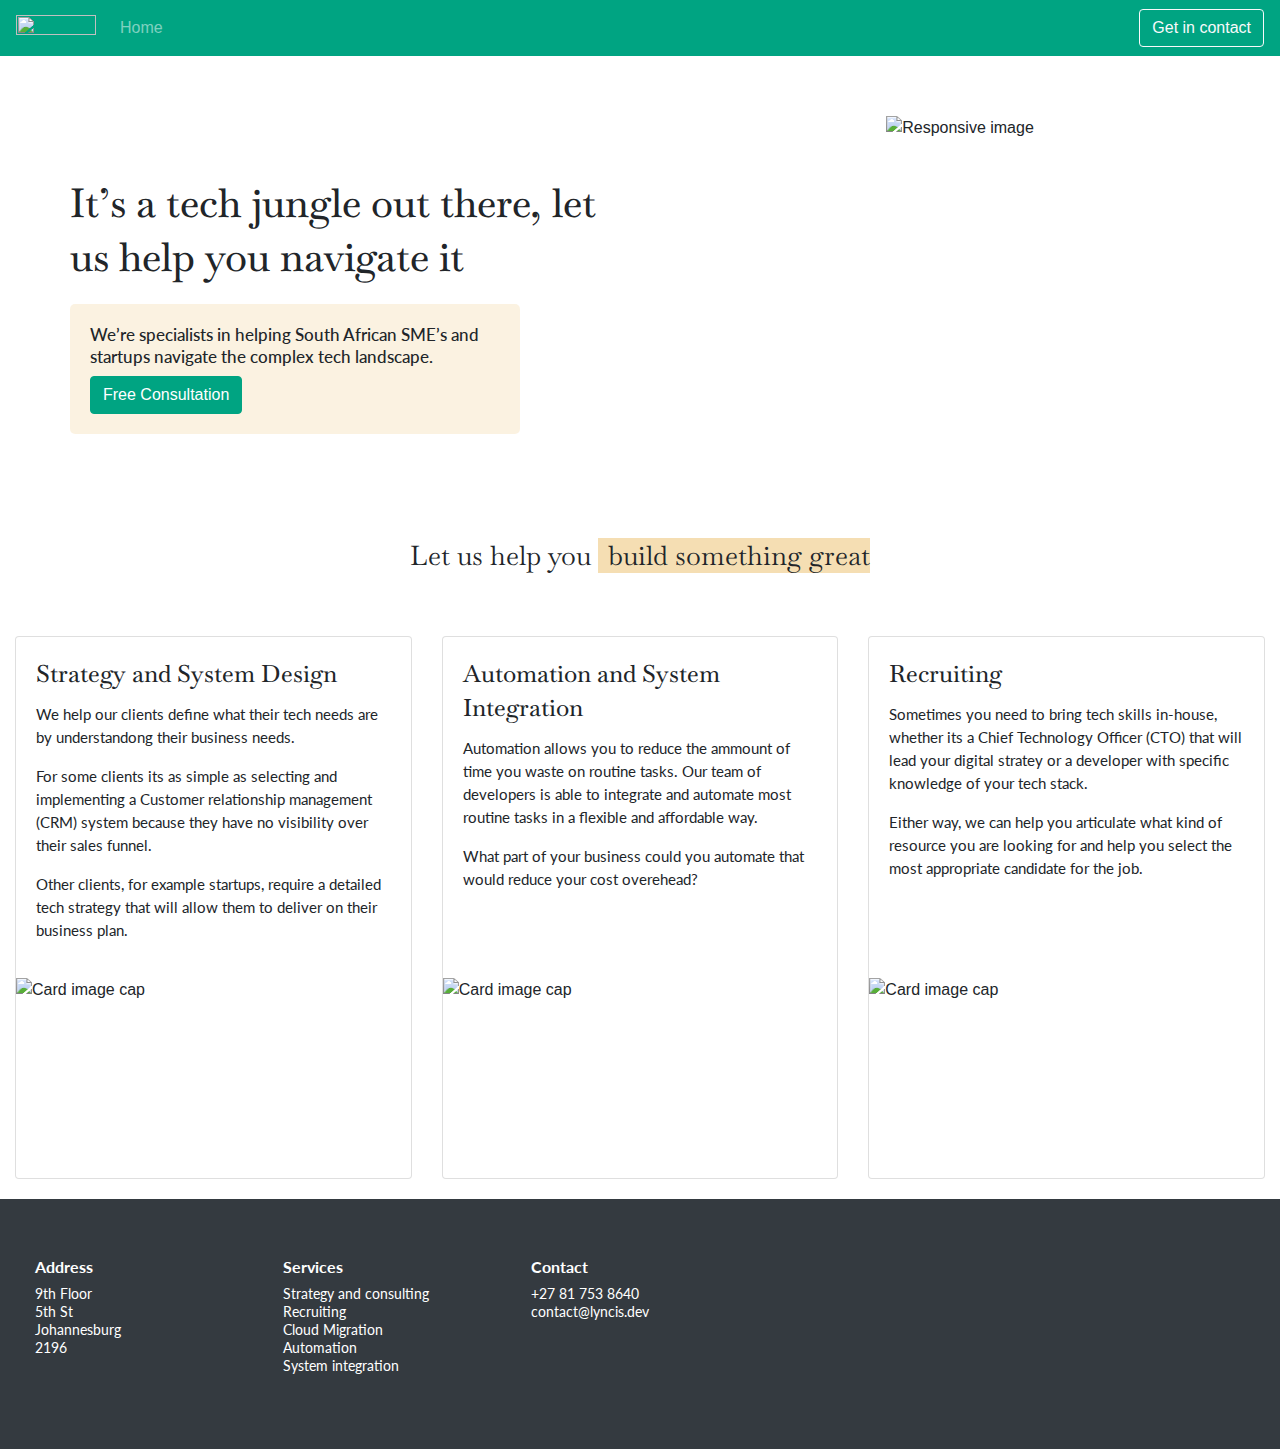
==== index.html @ a650404f "update" ====
<!doctype html><html lang=en><meta charset=utf-8><meta name=viewport content="width=device-width,initial-scale=1,shrink-to-fit=no"><title>Lyncis - Home - Technology advice and digital solutions for small and medium South African companies</title><link rel="shortcut icon" href=assets/favicon.png><link rel=stylesheet href=css/custom.min.css><script>!function(e,t,a,n){e[n]=e[n]||[],e[n].push({"gtm.start":(new Date).getTime(),event:"gtm.js"});var g=t.getElementsByTagName(a)[0],m=t.createElement(a);m.async=!0,m.src="https://www.googletagmanager.com/gtm.js?id=GTM-NHL6VN3",g.parentNode.insertBefore(m,g)}(window,document,"script","dataLayer")</script><link href="https://fonts.googleapis.com/css?family=Baskervville&display=swap" rel=stylesheet><link href="https://fonts.googleapis.com/css?family=Lato:400,700&display=swap" rel=stylesheet><script src=js/typewriter.min.js></script><body><noscript><iframe src="https://www.googletagmanager.com/ns.html?id=GTM-NHL6VN3" height=0 width=0 style=display:none;visibility:hidden></iframe></noscript><nav class="navbar navbar-expand-lg navbar-dark bg-primary"><a class=navbar-brand href=#><img src=assets/logo-white.png width=80 height=100% class="d-inline-block align-top" alt=""> </a><button class=navbar-toggler type=button data-toggle=collapse data-target=#navbarNavAltMarkup aria-controls=navbarNavAltMarkup aria-expanded=false aria-label="Toggle navigation"><span class=navbar-toggler-icon></span></button><div class="collapse navbar-collapse" id=navbarNavAltMarkup><div class=navbar-nav><a class="nav-item nav-link" href=#>Home</a></div></div><div class="form-inline my-2 my-lg-0"><button class="btn btn-outline-light my-2 my-sm-0" data-toggle=modal data-target=#exampleModal>Get in contact</button></div></nav><div class=container-fluid><div class=row><div class=col-md><div class=main><div class=textbox><h1>It’s a tech jungle out there, let us help you navigate it</h1><div id=subtitle><h3>We’re specialists in helping South African SME’s and startups navigate the complex tech landscape.</h3><button type=button class="btn btn-primary" data-toggle=modal data-target=#exampleModal>Free Consultation</button></div></div></div></div><div class=col-md><div class="main-img d-flex justify-content-center"><img src=assets/botanist_v4.png class=img-fluid alt="Responsive image"></div></div></div><div class=row><div class=col style=margin-top:30px;margin-bottom:60px><div class="d-flex align-items-center justify-content-center"><div class=spacer-title><h2>Let us help you <span id=typewriter>build something great</span></h2></div></div></div></div><div class=row><div class=col><div class=card-deck><div class=card><div class=card-body><h5 class=card-title>Strategy and System Design</h5><p class=card-text>We help our clients define what their tech needs are by understandong their business needs.<p>For some clients its as simple as selecting and implementing a Customer relationship management (CRM) system because they have no visibility over their sales funnel.<p>Other clients, for example startups, require a detailed tech strategy that will allow them to deliver on their business plan.</div><img class="img-fluid card-image" src=assets/thumbs/data-analytics-sm.jpg alt="Card image cap"></div><div class=card><div class=card-body><h5 class=card-title>Automation and System Integration</h5><p class=card-text>Automation allows you to reduce the ammount of time you waste on routine tasks. Our team of developers is able to integrate and automate most routine tasks in a flexible and affordable way.<p class=card-text>What part of your business could you automate that would reduce your cost overehead?</div><img class="img-fluid card-image" src=assets/thumbs/coding-sm.jpg alt="Card image cap"></div><div class=card><div class=card-body><h5 class=card-title>Recruiting</h5><p class=card-text>Sometimes you need to bring tech skills in-house, whether its a Chief Technology Officer (CTO) that will lead your digital stratey or a developer with specific knowledge of your tech stack.<p>Either way, we can help you articulate what kind of resource you are looking for and help you select the most appropriate candidate for the job.</div><img class="img-fluid card-image" src=assets/thumbs/talent-acquisition-sm.png alt="Card image cap"></div></div></div></div></div><div class=footer><div class=container-fluid><div class=row style=padding-bottom:20px><div class=col><img src=assets/logo-white.png width=100px class=img-fluid alt=""></div></div><div class=row><div class=col-sm><h2>Address</h2><ul style=list-style:none;padding:0><li>9th Floor<li>5th St<li>Johannesburg<li>2196</ul></div><div class=col-sm><h2>Services</h2><ul style=list-style:none;padding:0><li>Strategy and consulting<li>Recruiting<li>Cloud Migration<li>Automation<li>System integration</ul></div><div class=col-sm><h2>Contact</h2><ul style=list-style:none;padding:0><li><a href=tel:+27817538640>+27 81 753 8640</a><li><a href=mailto:contact@lyncis.dev>contact@lyncis.dev</a></ul></div><div class=col-md></div><div class=col-md></div></div></div></div><div class="modal fade" id=exampleModal tabindex=-1 role=dialog aria-labelledby=exampleModalLabel aria-hidden=true><div class=modal-dialog role=document><div class=modal-content><div class=modal-header><h5 class=modal-title id=exampleModalLabel>We'd love to talk to you</h5><button type=button class=close data-dismiss=modal aria-label=Close><span aria-hidden=true>&times;</span></button></div><div class=modal-body><div class=container-fluid><div class=row><div class=col-sm><p>We will never share your contact details with third parties or add these details to a mailing list.</div></div><div class=row><div class=col-md><form><div class=form-group><label for=inputName>Name</label> <input class=form-control id=inputName aria-describedby=emailHelp placeholder=""></div><div class=form-group><label for=inputEmail>Email address</label> <input type=email class=form-control id=inputEmail aria-describedby=emailHelp placeholder="if you prefer that we email you"></div><div class=form-group><label for=inputPhonenumber>Phone Number</label> <input type=tel class=form-control id=inputPhonenumber placeholder="if prefer that we call you"></div></form></div></div></div></div><div class=modal-footer><button type=button class="btn btn-primary">Submit</button></div></div></div></div><script src=https://code.jquery.com/jquery-3.4.1.slim.min.js integrity=sha384-J6qa4849blE2+poT4WnyKhv5vZF5SrPo0iEjwBvKU7imGFAV0wwj1yYfoRSJoZ+n crossorigin=anonymous></script><script src=https://cdn.jsdelivr.net/npm/popper.js@1.16.0/dist/umd/popper.min.js integrity=sha384-Q6E9RHvbIyZFJoft+2mJbHaEWldlvI9IOYy5n3zV9zzTtmI3UksdQRVvoxMfooAo crossorigin=anonymous></script><script src=https://stackpath.bootstrapcdn.com/bootstrap/4.4.0/js/bootstrap.min.js integrity=sha384-3qaqj0lc6sV/qpzrc1N5DC6i1VRn/HyX4qdPaiEFbn54VjQBEU341pvjz7Dv3n6P crossorigin=anonymous></script>
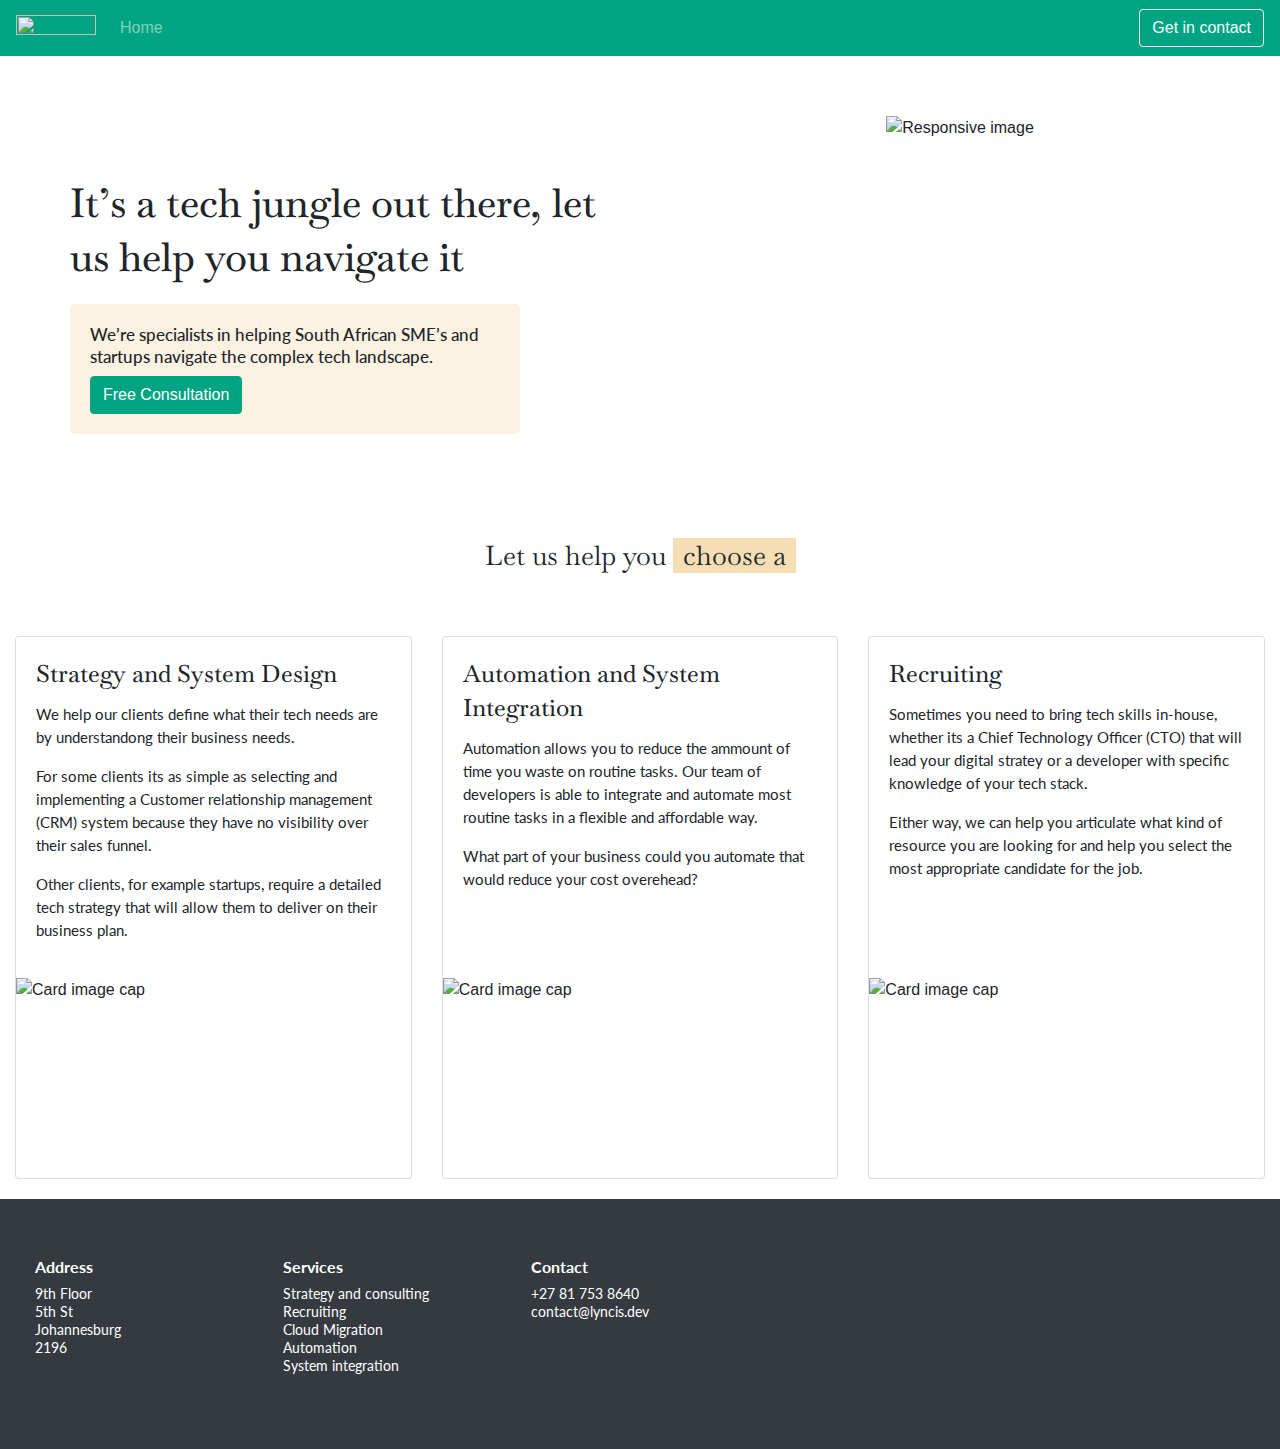
==== commit 7dd3a39a: "update" ====
--- a/index.html
+++ b/index.html
@@ -1 +1 @@
-<!doctype html><html lang=en><meta charset=utf-8><meta name=viewport content="width=device-width,initial-scale=1,shrink-to-fit=no"><title>Lyncis - Home - Technology advice and digital solutions for small and medium South African companies</title><link rel="shortcut icon" href=assets/favicon.png><link rel=stylesheet href=css/custom.min.css><script>!function(e,t,a,n){e[n]=e[n]||[],e[n].push({"gtm.start":(new Date).getTime(),event:"gtm.js"});var g=t.getElementsByTagName(a)[0],m=t.createElement(a);m.async=!0,m.src="https://www.googletagmanager.com/gtm.js?id=GTM-NHL6VN3",g.parentNode.insertBefore(m,g)}(window,document,"script","dataLayer")</script><link href="https://fonts.googleapis.com/css?family=Baskervville&display=swap" rel=stylesheet><link href="https://fonts.googleapis.com/css?family=Lato:400,700&display=swap" rel=stylesheet><script src=js/typewriter.min.js></script><body><noscript><iframe src="https://www.googletagmanager.com/ns.html?id=GTM-NHL6VN3" height=0 width=0 style=display:none;visibility:hidden></iframe></noscript><nav class="navbar navbar-expand-lg navbar-dark bg-primary"><a class=navbar-brand href=#><img src=assets/logo-white.png width=80 height=100% class="d-inline-block align-top" alt=""> </a><button class=navbar-toggler type=button data-toggle=collapse data-target=#navbarNavAltMarkup aria-controls=navbarNavAltMarkup aria-expanded=false aria-label="Toggle navigation"><span class=navbar-toggler-icon></span></button><div class="collapse navbar-collapse" id=navbarNavAltMarkup><div class=navbar-nav><a class="nav-item nav-link" href=#>Home</a></div></div><div class="form-inline my-2 my-lg-0"><button class="btn btn-outline-light my-2 my-sm-0" data-toggle=modal data-target=#exampleModal>Get in contact</button></div></nav><div class=container-fluid><div class=row><div class=col-md><div class=main><div class=textbox><h1>It’s a tech jungle out there, let us help you navigate it</h1><div id=subtitle><h3>We’re specialists in helping South African SME’s and startups navigate the complex tech landscape.</h3><button type=button class="btn btn-primary" data-toggle=modal data-target=#exampleModal>Free Consultation</button></div></div></div></div><div class=col-md><div class="main-img d-flex justify-content-center"><img src=assets/botanist_v4.png class=img-fluid alt="Responsive image"></div></div></div><div class=row><div class=col style=margin-top:30px;margin-bottom:60px><div class="d-flex align-items-center justify-content-center"><div class=spacer-title><h2>Let us help you <span id=typewriter>build something great</span></h2></div></div></div></div><div class=row><div class=col><div class=card-deck><div class=card><div class=card-body><h5 class=card-title>Strategy and System Design</h5><p class=card-text>We help our clients define what their tech needs are by understandong their business needs.<p>For some clients its as simple as selecting and implementing a Customer relationship management (CRM) system because they have no visibility over their sales funnel.<p>Other clients, for example startups, require a detailed tech strategy that will allow them to deliver on their business plan.</div><img class="img-fluid card-image" src=assets/thumbs/data-analytics-sm.jpg alt="Card image cap"></div><div class=card><div class=card-body><h5 class=card-title>Automation and System Integration</h5><p class=card-text>Automation allows you to reduce the ammount of time you waste on routine tasks. Our team of developers is able to integrate and automate most routine tasks in a flexible and affordable way.<p class=card-text>What part of your business could you automate that would reduce your cost overehead?</div><img class="img-fluid card-image" src=assets/thumbs/coding-sm.jpg alt="Card image cap"></div><div class=card><div class=card-body><h5 class=card-title>Recruiting</h5><p class=card-text>Sometimes you need to bring tech skills in-house, whether its a Chief Technology Officer (CTO) that will lead your digital stratey or a developer with specific knowledge of your tech stack.<p>Either way, we can help you articulate what kind of resource you are looking for and help you select the most appropriate candidate for the job.</div><img class="img-fluid card-image" src=assets/thumbs/talent-acquisition-sm.png alt="Card image cap"></div></div></div></div></div><div class=footer><div class=container-fluid><div class=row style=padding-bottom:20px><div class=col><img src=assets/logo-white.png width=100px class=img-fluid alt=""></div></div><div class=row><div class=col-sm><h2>Address</h2><ul style=list-style:none;padding:0><li>9th Floor<li>5th St<li>Johannesburg<li>2196</ul></div><div class=col-sm><h2>Services</h2><ul style=list-style:none;padding:0><li>Strategy and consulting<li>Recruiting<li>Cloud Migration<li>Automation<li>System integration</ul></div><div class=col-sm><h2>Contact</h2><ul style=list-style:none;padding:0><li><a href=tel:+27817538640>+27 81 753 8640</a><li><a href=mailto:contact@lyncis.dev>contact@lyncis.dev</a></ul></div><div class=col-md></div><div class=col-md></div></div></div></div><div class="modal fade" id=exampleModal tabindex=-1 role=dialog aria-labelledby=exampleModalLabel aria-hidden=true><div class=modal-dialog role=document><div class=modal-content><div class=modal-header><h5 class=modal-title id=exampleModalLabel>We'd love to talk to you</h5><button type=button class=close data-dismiss=modal aria-label=Close><span aria-hidden=true>&times;</span></button></div><div class=modal-body><div class=container-fluid><div class=row><div class=col-sm><p>We will never share your contact details with third parties or add these details to a mailing list.</div></div><div class=row><div class=col-md><form><div class=form-group><label for=inputName>Name</label> <input class=form-control id=inputName aria-describedby=emailHelp placeholder=""></div><div class=form-group><label for=inputEmail>Email address</label> <input type=email class=form-control id=inputEmail aria-describedby=emailHelp placeholder="if you prefer that we email you"></div><div class=form-group><label for=inputPhonenumber>Phone Number</label> <input type=tel class=form-control id=inputPhonenumber placeholder="if prefer that we call you"></div></form></div></div></div></div><div class=modal-footer><button type=button class="btn btn-primary">Submit</button></div></div></div></div><script src=https://code.jquery.com/jquery-3.4.1.slim.min.js integrity=sha384-J6qa4849blE2+poT4WnyKhv5vZF5SrPo0iEjwBvKU7imGFAV0wwj1yYfoRSJoZ+n crossorigin=anonymous></script><script src=https://cdn.jsdelivr.net/npm/popper.js@1.16.0/dist/umd/popper.min.js integrity=sha384-Q6E9RHvbIyZFJoft+2mJbHaEWldlvI9IOYy5n3zV9zzTtmI3UksdQRVvoxMfooAo crossorigin=anonymous></script><script src=https://stackpath.bootstrapcdn.com/bootstrap/4.4.0/js/bootstrap.min.js integrity=sha384-3qaqj0lc6sV/qpzrc1N5DC6i1VRn/HyX4qdPaiEFbn54VjQBEU341pvjz7Dv3n6P crossorigin=anonymous></script>
+<!doctype html><html lang=en><meta charset=utf-8><meta name=viewport content="width=device-width,initial-scale=1,shrink-to-fit=no"><title>Lyncis - Home - Technology advice and digital solutions for small and medium South African companies</title><link rel="shortcut icon" href=assets/favicon.png><link rel=stylesheet href=css/custom.min.css><meta name=twitter:card content=summary><meta name=twitter:title content="Lyncis - Technology advice and digital solutions for small and medium South African companies"><meta name=twitter:description content="A technology consultancy focused on advice that is backed by a strong commercial understanding of your business."><meta name=twitter:image content=assets/botanist_v4.png><script>!function(e,t,a,n){e[n]=e[n]||[],e[n].push({"gtm.start":(new Date).getTime(),event:"gtm.js"});var g=t.getElementsByTagName(a)[0],m=t.createElement(a);m.async=!0,m.src="https://www.googletagmanager.com/gtm.js?id=GTM-NHL6VN3",g.parentNode.insertBefore(m,g)}(window,document,"script","dataLayer")</script><script src=js/typewriter.min.js></script><script src=js/contactrequest.min.js></script><link href="https://fonts.googleapis.com/css?family=Baskervville&display=swap" rel=stylesheet><link href="https://fonts.googleapis.com/css?family=Lato:400,700&display=swap" rel=stylesheet><body><noscript><iframe src="https://www.googletagmanager.com/ns.html?id=GTM-NHL6VN3" height=0 width=0 style=display:none;visibility:hidden></iframe></noscript><nav class="navbar navbar-expand-lg navbar-dark bg-primary"><a class=navbar-brand href=#><img src=assets/logo-white.png width=80 height=100% class="d-inline-block align-top" alt=""> </a><button class=navbar-toggler type=button data-toggle=collapse data-target=#navbarNavAltMarkup aria-controls=navbarNavAltMarkup aria-expanded=false aria-label="Toggle navigation"><span class=navbar-toggler-icon></span></button><div class="collapse navbar-collapse" id=navbarNavAltMarkup><div class=navbar-nav><a class="nav-item nav-link" href=#>Home</a></div></div><div class="form-inline my-2 my-lg-0"><button class="btn btn-outline-light my-2 my-sm-0" data-toggle=modal data-target=#exampleModal>Get in contact</button></div></nav><div class=container-fluid><div class=row><div class=col-md><div class=main><div class=textbox><h1>It’s a tech jungle out there, let us help you navigate it</h1><div id=subtitle><h3>We’re specialists in helping South African SME’s and startups navigate the complex tech landscape.</h3><button type=button class="btn btn-primary" data-toggle=modal data-target=#exampleModal>Free Consultation</button></div></div></div></div><div class=col-md><div class="main-img d-flex justify-content-center"><img src=assets/botanist_v4.png class=img-fluid alt="Responsive image"></div></div></div><div class=row><div class=col style=margin-top:30px;margin-bottom:60px><div class="d-flex align-items-center justify-content-center"><div class=spacer-title><h2>Let us help you <span id=typewriter>build something great</span></h2></div></div></div></div><div class=row><div class=col><div class=card-deck><div class=card><div class=card-body><h5 class=card-title>Strategy and System Design</h5><p class=card-text>We help our clients define what their tech needs are by understandong their business needs.<p>For some clients its as simple as selecting and implementing a Customer relationship management (CRM) system because they have no visibility over their sales funnel.<p>Other clients, for example startups, require a detailed tech strategy that will allow them to deliver on their business plan.</div><img class="img-fluid card-image" src=assets/thumbs/data-analytics-sm.jpg alt="Card image cap"></div><div class=card><div class=card-body><h5 class=card-title>Automation and System Integration</h5><p class=card-text>Automation allows you to reduce the ammount of time you waste on routine tasks. Our team of developers is able to integrate and automate most routine tasks in a flexible and affordable way.<p class=card-text>What part of your business could you automate that would reduce your cost overehead?</div><img class="img-fluid card-image" src=assets/thumbs/coding-sm.jpg alt="Card image cap"></div><div class=card><div class=card-body><h5 class=card-title>Recruiting</h5><p class=card-text>Sometimes you need to bring tech skills in-house, whether its a Chief Technology Officer (CTO) that will lead your digital stratey or a developer with specific knowledge of your tech stack.<p>Either way, we can help you articulate what kind of resource you are looking for and help you select the most appropriate candidate for the job.</div><img class="img-fluid card-image" src=assets/thumbs/talent-acquisition-sm.png alt="Card image cap"></div></div></div></div></div><div class=footer><div class=container-fluid><div class=row style=padding-bottom:20px><div class=col><img src=assets/logo-white.png width=100px class=img-fluid alt=""></div></div><div class=row><div class=col-sm><h2>Address</h2><ul style=list-style:none;padding:0><li>9th Floor<li>5th St<li>Johannesburg<li>2196</ul></div><div class=col-sm><h2>Services</h2><ul style=list-style:none;padding:0><li>Strategy and consulting<li>Recruiting<li>Cloud Migration<li>Automation<li>System integration</ul></div><div class=col-sm><h2>Contact</h2><ul style=list-style:none;padding:0><li><a href=tel:+27817538640>+27 81 753 8640</a><li><a href=mailto:contact@lyncis.dev>contact@lyncis.dev</a></ul></div><div class=col-md></div><div class=col-md></div></div></div></div><div class="modal fade" id=exampleModal tabindex=-1 role=dialog aria-labelledby=exampleModalLabel aria-hidden=true><div class=modal-dialog role=document><div class=modal-content><div class=modal-header><h5 class=modal-title id=exampleModalLabel>We'd love to talk to you</h5><button type=button class=close data-dismiss=modal aria-label=Close><span aria-hidden=true>&times;</span></button></div><div class=modal-body><div class=container-fluid><div class=row><div class=col-sm><p>We will never share your contact details with third parties or add these details to a mailing list.</div></div><div class=row><div class=col-md><form id=contactForm><div class=form-group><label for=name>Name</label> <input class=form-control id=name aria-describedby=emailHelp placeholder="" name=name></div><div class=form-group><label for=email>Email address</label> <input type=email class=form-control id=email aria-describedby=emailHelp placeholder="if you prefer that we email you" name=email></div><div class=form-group><label for=phoneNumber>Phone Number</label> <input type=tel class=form-control id=phoneNumber placeholder="if prefer that we call you" name=phoneNumber></div><button type=button class="btn btn-primary" onclick=sendData()>Submit</button></form></div></div></div></div></div></div></div><script src=https://code.jquery.com/jquery-3.4.1.min.js integrity="sha256-CSXorXvZcTkaix6Yvo6HppcZGetbYMGWSFlBw8HfCJo=" crossorigin=anonymous></script><script src=https://cdn.jsdelivr.net/npm/popper.js@1.16.0/dist/umd/popper.min.js integrity=sha384-Q6E9RHvbIyZFJoft+2mJbHaEWldlvI9IOYy5n3zV9zzTtmI3UksdQRVvoxMfooAo crossorigin=anonymous></script><script src=https://stackpath.bootstrapcdn.com/bootstrap/4.4.0/js/bootstrap.min.js integrity=sha384-3qaqj0lc6sV/qpzrc1N5DC6i1VRn/HyX4qdPaiEFbn54VjQBEU341pvjz7Dv3n6P crossorigin=anonymous></script>
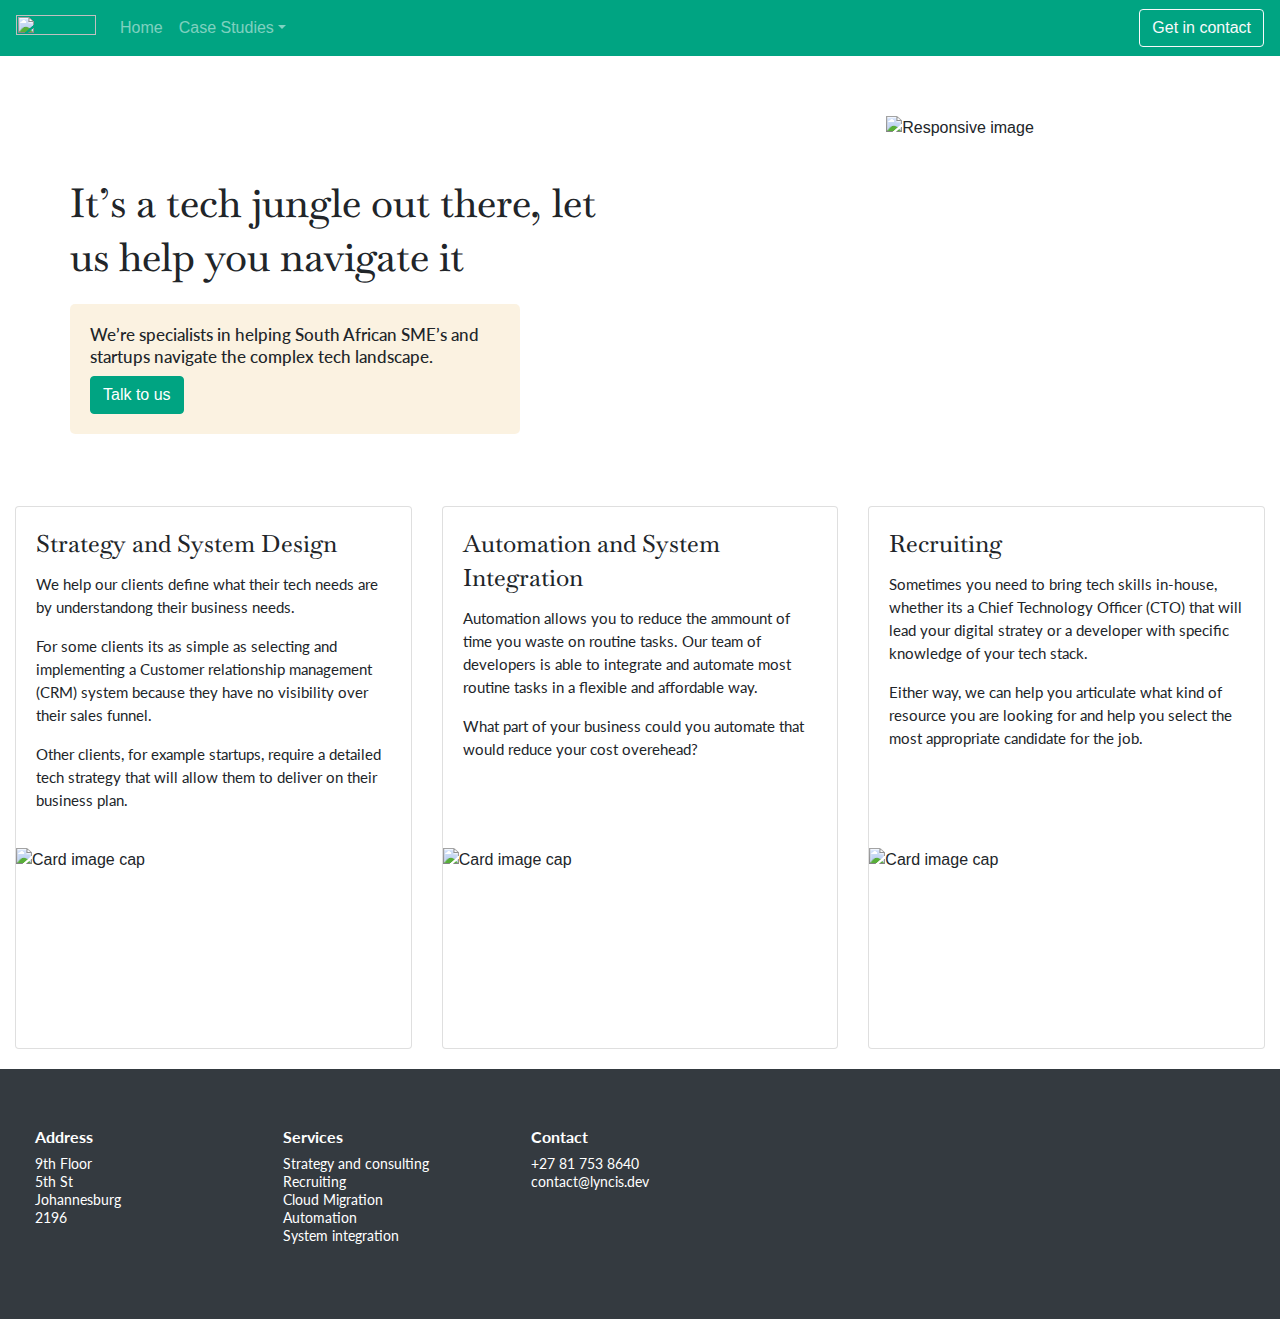
==== commit 3e8e61d1: "update" ====
--- a/index.html
+++ b/index.html
@@ -1 +1 @@
-<!doctype html><html lang=en><meta charset=utf-8><meta name=viewport content="width=device-width,initial-scale=1,shrink-to-fit=no"><title>Lyncis - Home - Technology advice and digital solutions for small and medium South African companies</title><link rel="shortcut icon" href=assets/favicon.png><link rel=stylesheet href=css/custom.min.css><meta name=twitter:card content=summary><meta name=twitter:title content="Lyncis - Technology advice and digital solutions for small and medium South African companies"><meta name=twitter:description content="A technology consultancy focused on advice that is backed by a strong commercial understanding of your business."><meta name=twitter:image content=assets/botanist_v4.png><script>!function(e,t,a,n){e[n]=e[n]||[],e[n].push({"gtm.start":(new Date).getTime(),event:"gtm.js"});var g=t.getElementsByTagName(a)[0],m=t.createElement(a);m.async=!0,m.src="https://www.googletagmanager.com/gtm.js?id=GTM-NHL6VN3",g.parentNode.insertBefore(m,g)}(window,document,"script","dataLayer")</script><script src=js/typewriter.min.js></script><script src=js/contactrequest.min.js></script><link href="https://fonts.googleapis.com/css?family=Baskervville&display=swap" rel=stylesheet><link href="https://fonts.googleapis.com/css?family=Lato:400,700&display=swap" rel=stylesheet><body><noscript><iframe src="https://www.googletagmanager.com/ns.html?id=GTM-NHL6VN3" height=0 width=0 style=display:none;visibility:hidden></iframe></noscript><nav class="navbar navbar-expand-lg navbar-dark bg-primary"><a class=navbar-brand href=#><img src=assets/logo-white.png width=80 height=100% class="d-inline-block align-top" alt=""> </a><button class=navbar-toggler type=button data-toggle=collapse data-target=#navbarNavAltMarkup aria-controls=navbarNavAltMarkup aria-expanded=false aria-label="Toggle navigation"><span class=navbar-toggler-icon></span></button><div class="collapse navbar-collapse" id=navbarNavAltMarkup><div class=navbar-nav><a class="nav-item nav-link" href=#>Home</a></div></div><div class="form-inline my-2 my-lg-0"><button class="btn btn-outline-light my-2 my-sm-0" data-toggle=modal data-target=#exampleModal>Get in contact</button></div></nav><div class=container-fluid><div class=row><div class=col-md><div class=main><div class=textbox><h1>It’s a tech jungle out there, let us help you navigate it</h1><div id=subtitle><h3>We’re specialists in helping South African SME’s and startups navigate the complex tech landscape.</h3><button type=button class="btn btn-primary" data-toggle=modal data-target=#exampleModal>Free Consultation</button></div></div></div></div><div class=col-md><div class="main-img d-flex justify-content-center"><img src=assets/botanist_v4.png class=img-fluid alt="Responsive image"></div></div></div><div class=row><div class=col style=margin-top:30px;margin-bottom:60px><div class="d-flex align-items-center justify-content-center"><div class=spacer-title><h2>Let us help you <span id=typewriter>build something great</span></h2></div></div></div></div><div class=row><div class=col><div class=card-deck><div class=card><div class=card-body><h5 class=card-title>Strategy and System Design</h5><p class=card-text>We help our clients define what their tech needs are by understandong their business needs.<p>For some clients its as simple as selecting and implementing a Customer relationship management (CRM) system because they have no visibility over their sales funnel.<p>Other clients, for example startups, require a detailed tech strategy that will allow them to deliver on their business plan.</div><img class="img-fluid card-image" src=assets/thumbs/data-analytics-sm.jpg alt="Card image cap"></div><div class=card><div class=card-body><h5 class=card-title>Automation and System Integration</h5><p class=card-text>Automation allows you to reduce the ammount of time you waste on routine tasks. Our team of developers is able to integrate and automate most routine tasks in a flexible and affordable way.<p class=card-text>What part of your business could you automate that would reduce your cost overehead?</div><img class="img-fluid card-image" src=assets/thumbs/coding-sm.jpg alt="Card image cap"></div><div class=card><div class=card-body><h5 class=card-title>Recruiting</h5><p class=card-text>Sometimes you need to bring tech skills in-house, whether its a Chief Technology Officer (CTO) that will lead your digital stratey or a developer with specific knowledge of your tech stack.<p>Either way, we can help you articulate what kind of resource you are looking for and help you select the most appropriate candidate for the job.</div><img class="img-fluid card-image" src=assets/thumbs/talent-acquisition-sm.png alt="Card image cap"></div></div></div></div></div><div class=footer><div class=container-fluid><div class=row style=padding-bottom:20px><div class=col><img src=assets/logo-white.png width=100px class=img-fluid alt=""></div></div><div class=row><div class=col-sm><h2>Address</h2><ul style=list-style:none;padding:0><li>9th Floor<li>5th St<li>Johannesburg<li>2196</ul></div><div class=col-sm><h2>Services</h2><ul style=list-style:none;padding:0><li>Strategy and consulting<li>Recruiting<li>Cloud Migration<li>Automation<li>System integration</ul></div><div class=col-sm><h2>Contact</h2><ul style=list-style:none;padding:0><li><a href=tel:+27817538640>+27 81 753 8640</a><li><a href=mailto:contact@lyncis.dev>contact@lyncis.dev</a></ul></div><div class=col-md></div><div class=col-md></div></div></div></div><div class="modal fade" id=exampleModal tabindex=-1 role=dialog aria-labelledby=exampleModalLabel aria-hidden=true><div class=modal-dialog role=document><div class=modal-content><div class=modal-header><h5 class=modal-title id=exampleModalLabel>We'd love to talk to you</h5><button type=button class=close data-dismiss=modal aria-label=Close><span aria-hidden=true>&times;</span></button></div><div class=modal-body><div class=container-fluid><div class=row><div class=col-sm><p>We will never share your contact details with third parties or add these details to a mailing list.</div></div><div class=row><div class=col-md><form id=contactForm><div class=form-group><label for=name>Name</label> <input class=form-control id=name aria-describedby=emailHelp placeholder="" name=name></div><div class=form-group><label for=email>Email address</label> <input type=email class=form-control id=email aria-describedby=emailHelp placeholder="if you prefer that we email you" name=email></div><div class=form-group><label for=phoneNumber>Phone Number</label> <input type=tel class=form-control id=phoneNumber placeholder="if prefer that we call you" name=phoneNumber></div><button type=button class="btn btn-primary" onclick=sendData()>Submit</button></form></div></div></div></div></div></div></div><script src=https://code.jquery.com/jquery-3.4.1.min.js integrity="sha256-CSXorXvZcTkaix6Yvo6HppcZGetbYMGWSFlBw8HfCJo=" crossorigin=anonymous></script><script src=https://cdn.jsdelivr.net/npm/popper.js@1.16.0/dist/umd/popper.min.js integrity=sha384-Q6E9RHvbIyZFJoft+2mJbHaEWldlvI9IOYy5n3zV9zzTtmI3UksdQRVvoxMfooAo crossorigin=anonymous></script><script src=https://stackpath.bootstrapcdn.com/bootstrap/4.4.0/js/bootstrap.min.js integrity=sha384-3qaqj0lc6sV/qpzrc1N5DC6i1VRn/HyX4qdPaiEFbn54VjQBEU341pvjz7Dv3n6P crossorigin=anonymous></script>
+<!doctypehtml><html lang="en"><meta charset="utf-8"><meta name="viewport"content="width=device-width,initial-scale=1,shrink-to-fit=no"><title>Lyncis - Home - Technology advice and digital solutions for small and medium South African companies</title><link rel="shortcut icon"href="assets/favicon.png"><link rel="stylesheet"href="css/custom.min.css"><meta name="twitter:card"content="summary"><meta name="twitter:title"content="Lyncis - Technology advice and digital solutions for small and medium South African companies"><meta name="twitter:description"content="A technology consultancy focused on advice that is backed by a strong commercial understanding of your business."><meta name="twitter:image"content="assets/botanist_v4.png"><script>!function(e,t,a,n){e[n]=e[n]||[],e[n].push({"gtm.start":(new Date).getTime(),event:"gtm.js"});var g=t.getElementsByTagName(a)[0],m=t.createElement(a);m.async=!0,m.src="https://www.googletagmanager.com/gtm.js?id=GTM-NHL6VN3",g.parentNode.insertBefore(m,g)}(window,document,"script","dataLayer")</script><script src="js/typewriter.min.js"></script><script src="js/contactrequest.min.js"></script><link href="https://fonts.googleapis.com/css?family=Baskervville&display=swap"rel="stylesheet"><link href="https://fonts.googleapis.com/css?family=Lato:400,700&display=swap"rel="stylesheet"><body><noscript><iframe src="https://www.googletagmanager.com/ns.html?id=GTM-NHL6VN3"height="0"width="0"style="display:none;visibility:hidden"></iframe></noscript><nav class="navbar navbar-expand-lg navbar-dark bg-primary"><a class="navbar-brand"href="#"><img src="assets/logo-white.png"width="80"height="100%"class="d-inline-block align-top"alt=""> </a><button class="navbar-toggler"type="button"data-toggle="collapse"data-target="#navbarNavAltMarkup"aria-controls="navbarNavAltMarkup"aria-expanded="false"aria-label="Toggle navigation"><span class="navbar-toggler-icon"></span></button><div class="collapse navbar-collapse"id="navbarNavAltMarkup"><div class="navbar-nav"><a class="nav-item nav-link"href="index.html">Home</a><div class="nav-item dropdown"><a class="nav-link dropdown-toggle"href="#"id="navbarDropdownMenuLink"role="button"data-toggle="dropdown"aria-haspopup="true"aria-expanded="false">Case Studies</a><div class="dropdown-menu"aria-labelledby="navbarDropdownMenuLink"><a class="dropdown-item"href="data-analysis.html">Data Analysis</a></div></div></div></div><div class="form-inline my-2 my-lg-0"><button class="btn btn-outline-light my-2 my-sm-0"data-toggle="modal"data-target="#exampleModal">Get in contact</button></div></nav><div class="container-fluid"><div class="row"><div class="col-md"><div class="main"><div class="textbox"><h1>It’s a tech jungle out there, let us help you navigate it</h1><div id="subtitle"><h3>We’re specialists in helping South African SME’s and startups navigate the complex tech landscape.</h3><button type="button"class="btn btn-primary"data-toggle="modal"data-target="#exampleModal">Talk to us</button></div></div></div></div><div class="col-md"><div class="main-img d-flex justify-content-center"><img src="assets/botanist_v4.png"class="img-fluid"alt="Responsive image"></div></div></div><div class="row"><div class="col"><div class="card-deck"><div class="card"><div class="card-body"><h5 class="card-title">Strategy and System Design</h5><p class="card-text">We help our clients define what their tech needs are by understandong their business needs.<p>For some clients its as simple as selecting and implementing a Customer relationship management (CRM) system because they have no visibility over their sales funnel.<p>Other clients, for example startups, require a detailed tech strategy that will allow them to deliver on their business plan.</div><img class="img-fluid card-image"src="assets/thumbs/data-analytics-sm.jpg"alt="Card image cap"></div><div class="card"><div class="card-body"><h5 class="card-title">Automation and System Integration</h5><p class="card-text">Automation allows you to reduce the ammount of time you waste on routine tasks. Our team of developers is able to integrate and automate most routine tasks in a flexible and affordable way.<p class="card-text">What part of your business could you automate that would reduce your cost overehead?</div><img class="img-fluid card-image"src="assets/thumbs/coding-sm.jpg"alt="Card image cap"></div><div class="card"><div class="card-body"><h5 class="card-title">Recruiting</h5><p class="card-text">Sometimes you need to bring tech skills in-house, whether its a Chief Technology Officer (CTO) that will lead your digital stratey or a developer with specific knowledge of your tech stack.<p>Either way, we can help you articulate what kind of resource you are looking for and help you select the most appropriate candidate for the job.</div><img class="img-fluid card-image"src="assets/thumbs/talent-acquisition-sm.png"alt="Card image cap"></div></div></div></div></div><div class="footer"><div class="container-fluid"><div class="row"style="padding-bottom:20px"><div class="col"><img src="assets/logo-white.png"width="100px"class="img-fluid"alt=""></div></div><div class="row"><div class="col-sm"><h2>Address</h2><ul style="list-style:none;padding:0"><li>9th Floor<li>5th St<li>Johannesburg<li>2196</ul></div><div class="col-sm"><h2>Services</h2><ul style="list-style:none;padding:0"><li>Strategy and consulting<li>Recruiting<li>Cloud Migration<li>Automation<li>System integration</ul></div><div class="col-sm"><h2>Contact</h2><ul style="list-style:none;padding:0"><li><a href="tel:+27817538640">+27 81 753 8640</a><li><a href="mailto:contact@lyncis.dev">contact@lyncis.dev</a></ul></div><div class="col-md"></div><div class="col-md"></div></div></div></div><div class="modal fade"id="exampleModal"tabindex="-1"role="dialog"aria-labelledby="exampleModalLabel"aria-hidden="true"><div class="modal-dialog"role="document"><div class="modal-content"><div class="modal-header"><h5 class="modal-title"id="exampleModalLabel">We'd love to talk to you</h5><button type="button"class="close"data-dismiss="modal"aria-label="Close"><span aria-hidden="true">&times;</span></button></div><div class="modal-body"><div class="container-fluid"><div class="row"><div class="col-sm"><p>We will never share your contact details with third parties or add these details to a mailing list.</div></div><div class="row"><div class="col-md"><form id="contactForm"><div class="form-group"><label for="name">Name</label> <input class="form-control"id="name"aria-describedby="emailHelp"placeholder=""name="name"></div><div class="form-group"><label for="email">Email address</label> <input type="email"class="form-control"id="email"aria-describedby="emailHelp"placeholder="if you prefer that we email you"name="email"></div><div class="form-group"><label for="phoneNumber">Phone Number</label> <input type="tel"class="form-control"id="phoneNumber"placeholder="if prefer that we call you"name="phoneNumber"></div><button id="contactFormSubmitButton"type="button"class="btn btn-primary"onclick="sendData()">Submit</button></form></div></div></div></div></div></div></div><script src="https://code.jquery.com/jquery-3.4.1.min.js"integrity="sha256-CSXorXvZcTkaix6Yvo6HppcZGetbYMGWSFlBw8HfCJo="crossorigin="anonymous"></script><script src="https://cdn.jsdelivr.net/npm/popper.js@1.16.0/dist/umd/popper.min.js"integrity="sha384-Q6E9RHvbIyZFJoft+2mJbHaEWldlvI9IOYy5n3zV9zzTtmI3UksdQRVvoxMfooAo"crossorigin="anonymous"></script><script src="https://stackpath.bootstrapcdn.com/bootstrap/4.4.0/js/bootstrap.min.js"integrity="sha384-3qaqj0lc6sV/qpzrc1N5DC6i1VRn/HyX4qdPaiEFbn54VjQBEU341pvjz7Dv3n6P"crossorigin="anonymous"></script>--- a/css/custom.min.css
+++ b/css/custom.min.css
@@ -0,0 +1,6 @@
+/*!
+ * Bootstrap v4.4.1 (https://getbootstrap.com/)
+ * Copyright 2011-2019 The Bootstrap Authors
+ * Copyright 2011-2019 Twitter, Inc.
+ * Licensed under MIT (https://github.com/twbs/bootstrap/blob/master/LICENSE)
+ */:root{--blue:#007bff;--indigo:#6610f2;--purple:#6f42c1;--pink:#e83e8c;--red:#dc3545;--orange:#fd7e14;--yellow:#ffc107;--green:#28a745;--teal:#20c997;--cyan:#17a2b8;--white:#fff;--gray:#6c757d;--gray-dark:#343a40;--primary:#00a482;--secondary:#6c757d;--success:#28a745;--info:#17a2b8;--warning:#ffc107;--danger:#ff4136;--light:#f8f9fa;--dark:#343a40;--breakpoint-xs:0;--breakpoint-sm:576px;--breakpoint-md:768px;--breakpoint-lg:992px;--breakpoint-xl:1200px;--font-family-sans-serif:-apple-system,BlinkMacSystemFont,"Segoe UI",Roboto,"Helvetica Neue",Arial,"Noto Sans",sans-serif,"Apple Color Emoji","Segoe UI Emoji","Segoe UI Symbol","Noto Color Emoji";--font-family-monospace:SFMono-Regular,Menlo,Monaco,Consolas,"Liberation Mono","Courier New",monospace}*,*::before,*::after{box-sizing:border-box}html{font-family:sans-serif;line-height:1.15;-webkit-text-size-adjust:100%;-webkit-tap-highlight-color:rgba(0,0,0,0)}article,aside,figcaption,figure,footer,header,hgroup,main,nav,section{display:block}body{margin:0;font-family:-apple-system,BlinkMacSystemFont,"Segoe UI",Roboto,"Helvetica Neue",Arial,"Noto Sans",sans-serif,"Apple Color Emoji","Segoe UI Emoji","Segoe UI Symbol","Noto Color Emoji";font-size:1rem;font-weight:400;line-height:1.5;color:#212529;text-align:left;background-color:#fff}[tabindex="-1"]:focus:not(:focus-visible){outline:0 !important}hr{box-sizing:content-box;height:0;overflow:visible}h1,h2,h3,h4,h5,h6{margin-top:0;margin-bottom:.5rem}p{margin-top:0;margin-bottom:1rem}abbr[title],abbr[data-original-title]{text-decoration:underline;text-decoration:underline dotted;cursor:help;border-bottom:0;text-decoration-skip-ink:none}address{margin-bottom:1rem;font-style:normal;line-height:inherit}ol,ul,dl{margin-top:0;margin-bottom:1rem}ol ol,ul ul,ol ul,ul ol{margin-bottom:0}dt{font-weight:700}dd{margin-bottom:.5rem;margin-left:0}blockquote{margin:0 0 1rem}b,strong{font-weight:bolder}small{font-size:80%}sub,sup{position:relative;font-size:75%;line-height:0;vertical-align:baseline}sub{bottom:-.25em}sup{top:-.5em}a{color:#00a482;text-decoration:none;background-color:transparent}a:hover{color:#005845;text-decoration:underline}a:not([href]){color:inherit;text-decoration:none}a:not([href]):hover{color:inherit;text-decoration:none}pre,code,kbd,samp{font-family:SFMono-Regular,Menlo,Monaco,Consolas,"Liberation Mono","Courier New",monospace;font-size:1em}pre{margin-top:0;margin-bottom:1rem;overflow:auto}figure{margin:0 0 1rem}img{vertical-align:middle;border-style:none}svg{overflow:hidden;vertical-align:middle}table{border-collapse:collapse}caption{padding-top:.75rem;padding-bottom:.75rem;color:#6c757d;text-align:left;caption-side:bottom}th{text-align:inherit}label{display:inline-block;margin-bottom:.5rem}button{border-radius:0}button:focus{outline:1px dotted;outline:5px auto -webkit-focus-ring-color}input,button,select,optgroup,textarea{margin:0;font-family:inherit;font-size:inherit;line-height:inherit}button,input{overflow:visible}button,select{text-transform:none}select{word-wrap:normal}button,[type="button"],[type="reset"],[type="submit"]{-webkit-appearance:button}button:not(:disabled),[type="button"]:not(:disabled),[type="reset"]:not(:disabled),[type="submit"]:not(:disabled){cursor:pointer}button::-moz-focus-inner,[type="button"]::-moz-focus-inner,[type="reset"]::-moz-focus-inner,[type="submit"]::-moz-focus-inner{padding:0;border-style:none}input[type="radio"],input[type="checkbox"]{box-sizing:border-box;padding:0}input[type="date"],input[type="time"],input[type="datetime-local"],input[type="month"]{-webkit-appearance:listbox}textarea{overflow:auto;resize:vertical}fieldset{min-width:0;padding:0;margin:0;border:0}legend{display:block;width:100%;max-width:100%;padding:0;margin-bottom:.5rem;font-size:1.5rem;line-height:inherit;color:inherit;white-space:normal}progress{vertical-align:baseline}[type="number"]::-webkit-inner-spin-button,[type="number"]::-webkit-outer-spin-button{height:auto}[type="search"]{outline-offset:-2px;-webkit-appearance:none}[type="search"]::-webkit-search-decoration{-webkit-appearance:none}::-webkit-file-upload-button{font:inherit;-webkit-appearance:button}output{display:inline-block}summary{display:list-item;cursor:pointer}template{display:none}[hidden]{display:none !important}h1,h2,h3,h4,h5,h6,.h1,.h2,.h3,.h4,.h5,.h6{margin-bottom:.5rem;font-weight:500;line-height:1.2}h1,.h1{font-size:2.5rem}h2,.h2{font-size:2rem}h3,.h3{font-size:1.75rem}h4,.h4{font-size:1.5rem}h5,.h5{font-size:1.25rem}h6,.h6{font-size:1rem}.lead{font-size:1.25rem;font-weight:300}.display-1{font-size:6rem;font-weight:300;line-height:1.2}.display-2{font-size:5.5rem;font-weight:300;line-height:1.2}.display-3{font-size:4.5rem;font-weight:300;line-height:1.2}.display-4{font-size:3.5rem;font-weight:300;line-height:1.2}hr{margin-top:1rem;margin-bottom:1rem;border:0;border-top:1px solid rgba(0,0,0,0.1)}small,.small{font-size:80%;font-weight:400}mark,.mark{padding:.2em;background-color:#fcf8e3}.list-unstyled{padding-left:0;list-style:none}.list-inline{padding-left:0;list-style:none}.list-inline-item{display:inline-block}.list-inline-item:not(:last-child){margin-right:.5rem}.initialism{font-size:90%;text-transform:uppercase}.blockquote{margin-bottom:1rem;font-size:1.25rem}.blockquote-footer{display:block;font-size:80%;color:#6c757d}.blockquote-footer::before{content:"\2014\00A0"}.img-fluid{max-width:100%;height:auto}.img-thumbnail{padding:.25rem;background-color:#fff;border:1px solid #dee2e6;border-radius:.25rem;max-width:100%;height:auto}.figure{display:inline-block}.figure-img{margin-bottom:.5rem;line-height:1}.figure-caption{font-size:90%;color:#6c757d}code{font-size:87.5%;color:#e83e8c;word-wrap:break-word}a>code{color:inherit}kbd{padding:.2rem .4rem;font-size:87.5%;color:#fff;background-color:#212529;border-radius:.2rem}kbd kbd{padding:0;font-size:100%;font-weight:700}pre{display:block;font-size:87.5%;color:#212529}pre code{font-size:inherit;color:inherit;word-break:normal}.pre-scrollable{max-height:340px;overflow-y:scroll}.container{width:100%;padding-right:15px;padding-left:15px;margin-right:auto;margin-left:auto}@media(min-width:576px){.container{max-width:540px}}@media(min-width:768px){.container{max-width:720px}}@media(min-width:992px){.container{max-width:960px}}@media(min-width:1200px){.container{max-width:1140px}}.container-fluid,.container-sm,.container-md,.container-lg,.container-xl{width:100%;padding-right:15px;padding-left:15px;margin-right:auto;margin-left:auto}@media(min-width:576px){.container,.container-sm{max-width:540px}}@media(min-width:768px){.container,.container-sm,.container-md{max-width:720px}}@media(min-width:992px){.container,.container-sm,.container-md,.container-lg{max-width:960px}}@media(min-width:1200px){.container,.container-sm,.container-md,.container-lg,.container-xl{max-width:1140px}}.row{display:flex;flex-wrap:wrap;margin-right:-15px;margin-left:-15px}.no-gutters{margin-right:0;margin-left:0}.no-gutters>.col,.no-gutters>[class*="col-"]{padding-right:0;padding-left:0}.col-1,.col-2,.col-3,.col-4,.col-5,.col-6,.col-7,.col-8,.col-9,.col-10,.col-11,.col-12,.col,.col-auto,.col-sm-1,.col-sm-2,.col-sm-3,.col-sm-4,.col-sm-5,.col-sm-6,.col-sm-7,.col-sm-8,.col-sm-9,.col-sm-10,.col-sm-11,.col-sm-12,.col-sm,.col-sm-auto,.col-md-1,.col-md-2,.col-md-3,.col-md-4,.col-md-5,.col-md-6,.col-md-7,.col-md-8,.col-md-9,.col-md-10,.col-md-11,.col-md-12,.col-md,.col-md-auto,.col-lg-1,.col-lg-2,.col-lg-3,.col-lg-4,.col-lg-5,.col-lg-6,.col-lg-7,.col-lg-8,.col-lg-9,.col-lg-10,.col-lg-11,.col-lg-12,.col-lg,.col-lg-auto,.col-xl-1,.col-xl-2,.col-xl-3,.col-xl-4,.col-xl-5,.col-xl-6,.col-xl-7,.col-xl-8,.col-xl-9,.col-xl-10,.col-xl-11,.col-xl-12,.col-xl,.col-xl-auto{position:relative;width:100%;padding-right:15px;padding-left:15px}.col{flex-basis:0;flex-grow:1;max-width:100%}.row-cols-1>*{flex:0 0 100%;max-width:100%}.row-cols-2>*{flex:0 0 50%;max-width:50%}.row-cols-3>*{flex:0 0 33.33333%;max-width:33.33333%}.row-cols-4>*{flex:0 0 25%;max-width:25%}.row-cols-5>*{flex:0 0 20%;max-width:20%}.row-cols-6>*{flex:0 0 16.66667%;max-width:16.66667%}.col-auto{flex:0 0 auto;width:auto;max-width:100%}.col-1{flex:0 0 8.33333%;max-width:8.33333%}.col-2{flex:0 0 16.66667%;max-width:16.66667%}.col-3{flex:0 0 25%;max-width:25%}.col-4{flex:0 0 33.33333%;max-width:33.33333%}.col-5{flex:0 0 41.66667%;max-width:41.66667%}.col-6{flex:0 0 50%;max-width:50%}.col-7{flex:0 0 58.33333%;max-width:58.33333%}.col-8{flex:0 0 66.66667%;max-width:66.66667%}.col-9{flex:0 0 75%;max-width:75%}.col-10{flex:0 0 83.33333%;max-width:83.33333%}.col-11{flex:0 0 91.66667%;max-width:91.66667%}.col-12{flex:0 0 100%;max-width:100%}.order-first{order:-1}.order-last{order:13}.order-0{order:0}.order-1{order:1}.order-2{order:2}.order-3{order:3}.order-4{order:4}.order-5{order:5}.order-6{order:6}.order-7{order:7}.order-8{order:8}.order-9{order:9}.order-10{order:10}.order-11{order:11}.order-12{order:12}.offset-1{margin-left:8.33333%}.offset-2{margin-left:16.66667%}.offset-3{margin-left:25%}.offset-4{margin-left:33.33333%}.offset-5{margin-left:41.66667%}.offset-6{margin-left:50%}.offset-7{margin-left:58.33333%}.offset-8{margin-left:66.66667%}.offset-9{margin-left:75%}.offset-10{margin-left:83.33333%}.offset-11{margin-left:91.66667%}@media(min-width:576px){.col-sm{flex-basis:0;flex-grow:1;max-width:100%}.row-cols-sm-1>*{flex:0 0 100%;max-width:100%}.row-cols-sm-2>*{flex:0 0 50%;max-width:50%}.row-cols-sm-3>*{flex:0 0 33.33333%;max-width:33.33333%}.row-cols-sm-4>*{flex:0 0 25%;max-width:25%}.row-cols-sm-5>*{flex:0 0 20%;max-width:20%}.row-cols-sm-6>*{flex:0 0 16.66667%;max-width:16.66667%}.col-sm-auto{flex:0 0 auto;width:auto;max-width:100%}.col-sm-1{flex:0 0 8.33333%;max-width:8.33333%}.col-sm-2{flex:0 0 16.66667%;max-width:16.66667%}.col-sm-3{flex:0 0 25%;max-width:25%}.col-sm-4{flex:0 0 33.33333%;max-width:33.33333%}.col-sm-5{flex:0 0 41.66667%;max-width:41.66667%}.col-sm-6{flex:0 0 50%;max-width:50%}.col-sm-7{flex:0 0 58.33333%;max-width:58.33333%}.col-sm-8{flex:0 0 66.66667%;max-width:66.66667%}.col-sm-9{flex:0 0 75%;max-width:75%}.col-sm-10{flex:0 0 83.33333%;max-width:83.33333%}.col-sm-11{flex:0 0 91.66667%;max-width:91.66667%}.col-sm-12{flex:0 0 100%;max-width:100%}.order-sm-first{order:-1}.order-sm-last{order:13}.order-sm-0{order:0}.order-sm-1{order:1}.order-sm-2{order:2}.order-sm-3{order:3}.order-sm-4{order:4}.order-sm-5{order:5}.order-sm-6{order:6}.order-sm-7{order:7}.order-sm-8{order:8}.order-sm-9{order:9}.order-sm-10{order:10}.order-sm-11{order:11}.order-sm-12{order:12}.offset-sm-0{margin-left:0}.offset-sm-1{margin-left:8.33333%}.offset-sm-2{margin-left:16.66667%}.offset-sm-3{margin-left:25%}.offset-sm-4{margin-left:33.33333%}.offset-sm-5{margin-left:41.66667%}.offset-sm-6{margin-left:50%}.offset-sm-7{margin-left:58.33333%}.offset-sm-8{margin-left:66.66667%}.offset-sm-9{margin-left:75%}.offset-sm-10{margin-left:83.33333%}.offset-sm-11{margin-left:91.66667%}}@media(min-width:768px){.col-md{flex-basis:0;flex-grow:1;max-width:100%}.row-cols-md-1>*{flex:0 0 100%;max-width:100%}.row-cols-md-2>*{flex:0 0 50%;max-width:50%}.row-cols-md-3>*{flex:0 0 33.33333%;max-width:33.33333%}.row-cols-md-4>*{flex:0 0 25%;max-width:25%}.row-cols-md-5>*{flex:0 0 20%;max-width:20%}.row-cols-md-6>*{flex:0 0 16.66667%;max-width:16.66667%}.col-md-auto{flex:0 0 auto;width:auto;max-width:100%}.col-md-1{flex:0 0 8.33333%;max-width:8.33333%}.col-md-2{flex:0 0 16.66667%;max-width:16.66667%}.col-md-3{flex:0 0 25%;max-width:25%}.col-md-4{flex:0 0 33.33333%;max-width:33.33333%}.col-md-5{flex:0 0 41.66667%;max-width:41.66667%}.col-md-6{flex:0 0 50%;max-width:50%}.col-md-7{flex:0 0 58.33333%;max-width:58.33333%}.col-md-8{flex:0 0 66.66667%;max-width:66.66667%}.col-md-9{flex:0 0 75%;max-width:75%}.col-md-10{flex:0 0 83.33333%;max-width:83.33333%}.col-md-11{flex:0 0 91.66667%;max-width:91.66667%}.col-md-12{flex:0 0 100%;max-width:100%}.order-md-first{order:-1}.order-md-last{order:13}.order-md-0{order:0}.order-md-1{order:1}.order-md-2{order:2}.order-md-3{order:3}.order-md-4{order:4}.order-md-5{order:5}.order-md-6{order:6}.order-md-7{order:7}.order-md-8{order:8}.order-md-9{order:9}.order-md-10{order:10}.order-md-11{order:11}.order-md-12{order:12}.offset-md-0{margin-left:0}.offset-md-1{margin-left:8.33333%}.offset-md-2{margin-left:16.66667%}.offset-md-3{margin-left:25%}.offset-md-4{margin-left:33.33333%}.offset-md-5{margin-left:41.66667%}.offset-md-6{margin-left:50%}.offset-md-7{margin-left:58.33333%}.offset-md-8{margin-left:66.66667%}.offset-md-9{margin-left:75%}.offset-md-10{margin-left:83.33333%}.offset-md-11{margin-left:91.66667%}}@media(min-width:992px){.col-lg{flex-basis:0;flex-grow:1;max-width:100%}.row-cols-lg-1>*{flex:0 0 100%;max-width:100%}.row-cols-lg-2>*{flex:0 0 50%;max-width:50%}.row-cols-lg-3>*{flex:0 0 33.33333%;max-width:33.33333%}.row-cols-lg-4>*{flex:0 0 25%;max-width:25%}.row-cols-lg-5>*{flex:0 0 20%;max-width:20%}.row-cols-lg-6>*{flex:0 0 16.66667%;max-width:16.66667%}.col-lg-auto{flex:0 0 auto;width:auto;max-width:100%}.col-lg-1{flex:0 0 8.33333%;max-width:8.33333%}.col-lg-2{flex:0 0 16.66667%;max-width:16.66667%}.col-lg-3{flex:0 0 25%;max-width:25%}.col-lg-4{flex:0 0 33.33333%;max-width:33.33333%}.col-lg-5{flex:0 0 41.66667%;max-width:41.66667%}.col-lg-6{flex:0 0 50%;max-width:50%}.col-lg-7{flex:0 0 58.33333%;max-width:58.33333%}.col-lg-8{flex:0 0 66.66667%;max-width:66.66667%}.col-lg-9{flex:0 0 75%;max-width:75%}.col-lg-10{flex:0 0 83.33333%;max-width:83.33333%}.col-lg-11{flex:0 0 91.66667%;max-width:91.66667%}.col-lg-12{flex:0 0 100%;max-width:100%}.order-lg-first{order:-1}.order-lg-last{order:13}.order-lg-0{order:0}.order-lg-1{order:1}.order-lg-2{order:2}.order-lg-3{order:3}.order-lg-4{order:4}.order-lg-5{order:5}.order-lg-6{order:6}.order-lg-7{order:7}.order-lg-8{order:8}.order-lg-9{order:9}.order-lg-10{order:10}.order-lg-11{order:11}.order-lg-12{order:12}.offset-lg-0{margin-left:0}.offset-lg-1{margin-left:8.33333%}.offset-lg-2{margin-left:16.66667%}.offset-lg-3{margin-left:25%}.offset-lg-4{margin-left:33.33333%}.offset-lg-5{margin-left:41.66667%}.offset-lg-6{margin-left:50%}.offset-lg-7{margin-left:58.33333%}.offset-lg-8{margin-left:66.66667%}.offset-lg-9{margin-left:75%}.offset-lg-10{margin-left:83.33333%}.offset-lg-11{margin-left:91.66667%}}@media(min-width:1200px){.col-xl{flex-basis:0;flex-grow:1;max-width:100%}.row-cols-xl-1>*{flex:0 0 100%;max-width:100%}.row-cols-xl-2>*{flex:0 0 50%;max-width:50%}.row-cols-xl-3>*{flex:0 0 33.33333%;max-width:33.33333%}.row-cols-xl-4>*{flex:0 0 25%;max-width:25%}.row-cols-xl-5>*{flex:0 0 20%;max-width:20%}.row-cols-xl-6>*{flex:0 0 16.66667%;max-width:16.66667%}.col-xl-auto{flex:0 0 auto;width:auto;max-width:100%}.col-xl-1{flex:0 0 8.33333%;max-width:8.33333%}.col-xl-2{flex:0 0 16.66667%;max-width:16.66667%}.col-xl-3{flex:0 0 25%;max-width:25%}.col-xl-4{flex:0 0 33.33333%;max-width:33.33333%}.col-xl-5{flex:0 0 41.66667%;max-width:41.66667%}.col-xl-6{flex:0 0 50%;max-width:50%}.col-xl-7{flex:0 0 58.33333%;max-width:58.33333%}.col-xl-8{flex:0 0 66.66667%;max-width:66.66667%}.col-xl-9{flex:0 0 75%;max-width:75%}.col-xl-10{flex:0 0 83.33333%;max-width:83.33333%}.col-xl-11{flex:0 0 91.66667%;max-width:91.66667%}.col-xl-12{flex:0 0 100%;max-width:100%}.order-xl-first{order:-1}.order-xl-last{order:13}.order-xl-0{order:0}.order-xl-1{order:1}.order-xl-2{order:2}.order-xl-3{order:3}.order-xl-4{order:4}.order-xl-5{order:5}.order-xl-6{order:6}.order-xl-7{order:7}.order-xl-8{order:8}.order-xl-9{order:9}.order-xl-10{order:10}.order-xl-11{order:11}.order-xl-12{order:12}.offset-xl-0{margin-left:0}.offset-xl-1{margin-left:8.33333%}.offset-xl-2{margin-left:16.66667%}.offset-xl-3{margin-left:25%}.offset-xl-4{margin-left:33.33333%}.offset-xl-5{margin-left:41.66667%}.offset-xl-6{margin-left:50%}.offset-xl-7{margin-left:58.33333%}.offset-xl-8{margin-left:66.66667%}.offset-xl-9{margin-left:75%}.offset-xl-10{margin-left:83.33333%}.offset-xl-11{margin-left:91.66667%}}.table{width:100%;margin-bottom:1rem;color:#212529}.table th,.table td{padding:.75rem;vertical-align:top;border-top:1px solid #dee2e6}.table thead th{vertical-align:bottom;border-bottom:2px solid #dee2e6}.table tbody+tbody{border-top:2px solid #dee2e6}.table-sm th,.table-sm td{padding:.3rem}.table-bordered{border:1px solid #dee2e6}.table-bordered th,.table-bordered td{border:1px solid #dee2e6}.table-bordered thead th,.table-bordered thead td{border-bottom-width:2px}.table-borderless th,.table-borderless td,.table-borderless thead th,.table-borderless tbody+tbody{border:0}.table-striped tbody tr:nth-of-type(odd){background-color:rgba(0,0,0,0.05)}.table-hover tbody tr:hover{color:#212529;background-color:rgba(0,0,0,0.075)}.table-primary,.table-primary>th,.table-primary>td{background-color:#b8e6dc}.table-primary th,.table-primary td,.table-primary thead th,.table-primary tbody+tbody{border-color:#7ad0be}.table-hover .table-primary:hover{background-color:#a5dfd3}.table-hover .table-primary:hover>td,.table-hover .table-primary:hover>th{background-color:#a5dfd3}.table-secondary,.table-secondary>th,.table-secondary>td{background-color:#d6d8db}.table-secondary th,.table-secondary td,.table-secondary thead th,.table-secondary tbody+tbody{border-color:#b3b7bb}.table-hover .table-secondary:hover{background-color:#c8cbcf}.table-hover .table-secondary:hover>td,.table-hover .table-secondary:hover>th{background-color:#c8cbcf}.table-success,.table-success>th,.table-success>td{background-color:#c3e6cb}.table-success th,.table-success td,.table-success thead th,.table-success tbody+tbody{border-color:#8fd19e}.table-hover .table-success:hover{background-color:#b1dfbb}.table-hover .table-success:hover>td,.table-hover .table-success:hover>th{background-color:#b1dfbb}.table-info,.table-info>th,.table-info>td{background-color:#bee5eb}.table-info th,.table-info td,.table-info thead th,.table-info tbody+tbody{border-color:#86cfda}.table-hover .table-info:hover{background-color:#abdde5}.table-hover .table-info:hover>td,.table-hover .table-info:hover>th{background-color:#abdde5}.table-warning,.table-warning>th,.table-warning>td{background-color:#ffeeba}.table-warning th,.table-warning td,.table-warning thead th,.table-warning tbody+tbody{border-color:#ffdf7e}.table-hover .table-warning:hover{background-color:#ffe8a1}.table-hover .table-warning:hover>td,.table-hover .table-warning:hover>th{background-color:#ffe8a1}.table-danger,.table-danger>th,.table-danger>td{background-color:#ffcac7}.table-danger th,.table-danger td,.table-danger thead th,.table-danger tbody+tbody{border-color:#ff9c96}.table-hover .table-danger:hover{background-color:#ffb2ae}.table-hover .table-danger:hover>td,.table-hover .table-danger:hover>th{background-color:#ffb2ae}.table-light,.table-light>th,.table-light>td{background-color:#fdfdfe}.table-light th,.table-light td,.table-light thead th,.table-light tbody+tbody{border-color:#fbfcfc}.table-hover .table-light:hover{background-color:#ececf6}.table-hover .table-light:hover>td,.table-hover .table-light:hover>th{background-color:#ececf6}.table-dark,.table-dark>th,.table-dark>td{background-color:#c6c8ca}.table-dark th,.table-dark td,.table-dark thead th,.table-dark tbody+tbody{border-color:#95999c}.table-hover .table-dark:hover{background-color:#b9bbbe}.table-hover .table-dark:hover>td,.table-hover .table-dark:hover>th{background-color:#b9bbbe}.table-active,.table-active>th,.table-active>td{background-color:rgba(0,0,0,0.075)}.table-hover .table-active:hover{background-color:rgba(0,0,0,0.075)}.table-hover .table-active:hover>td,.table-hover .table-active:hover>th{background-color:rgba(0,0,0,0.075)}.table .thead-dark th{color:#fff;background-color:#343a40;border-color:#454d55}.table .thead-light th{color:#495057;background-color:#e9ecef;border-color:#dee2e6}.table-dark{color:#fff;background-color:#343a40}.table-dark th,.table-dark td,.table-dark thead th{border-color:#454d55}.table-dark.table-bordered{border:0}.table-dark.table-striped tbody tr:nth-of-type(odd){background-color:rgba(255,255,255,0.05)}.table-dark.table-hover tbody tr:hover{color:#fff;background-color:rgba(255,255,255,0.075)}@media(max-width:575.98px){.table-responsive-sm{display:block;width:100%;overflow-x:auto;-webkit-overflow-scrolling:touch}.table-responsive-sm>.table-bordered{border:0}}@media(max-width:767.98px){.table-responsive-md{display:block;width:100%;overflow-x:auto;-webkit-overflow-scrolling:touch}.table-responsive-md>.table-bordered{border:0}}@media(max-width:991.98px){.table-responsive-lg{display:block;width:100%;overflow-x:auto;-webkit-overflow-scrolling:touch}.table-responsive-lg>.table-bordered{border:0}}@media(max-width:1199.98px){.table-responsive-xl{display:block;width:100%;overflow-x:auto;-webkit-overflow-scrolling:touch}.table-responsive-xl>.table-bordered{border:0}}.table-responsive{display:block;width:100%;overflow-x:auto;-webkit-overflow-scrolling:touch}.table-responsive>.table-bordered{border:0}.form-control{display:block;width:100%;height:calc(1.5em + 0.75rem + 2px);padding:.375rem .75rem;font-size:1rem;font-weight:400;line-height:1.5;color:#495057;background-color:#fff;background-clip:padding-box;border:1px solid #ced4da;border-radius:.25rem;transition:border-color .15s ease-in-out,box-shadow .15s ease-in-out}@media(prefers-reduced-motion:reduce){.form-control{transition:none}}.form-control::-ms-expand{background-color:transparent;border:0}.form-control:-moz-focusring{color:transparent;text-shadow:0 0 0 #495057}.form-control:focus{color:#495057;background-color:#fff;border-color:#25ffd2;outline:0;box-shadow:0 0 0 .2rem rgba(0,164,130,0.25)}.form-control::placeholder{color:#6c757d;opacity:1}.form-control:disabled,.form-control[readonly]{background-color:#e9ecef;opacity:1}select.form-control:focus::-ms-value{color:#495057;background-color:#fff}.form-control-file,.form-control-range{display:block;width:100%}.col-form-label{padding-top:calc(0.375rem + 1px);padding-bottom:calc(0.375rem + 1px);margin-bottom:0;font-size:inherit;line-height:1.5}.col-form-label-lg{padding-top:calc(0.5rem + 1px);padding-bottom:calc(0.5rem + 1px);font-size:1.25rem;line-height:1.5}.col-form-label-sm{padding-top:calc(0.25rem + 1px);padding-bottom:calc(0.25rem + 1px);font-size:.875rem;line-height:1.5}.form-control-plaintext{display:block;width:100%;padding:.375rem 0;margin-bottom:0;font-size:1rem;line-height:1.5;color:#212529;background-color:transparent;border:solid transparent;border-width:1px 0}.form-control-plaintext.form-control-sm,.form-control-plaintext.form-control-lg{padding-right:0;padding-left:0}.form-control-sm{height:calc(1.5em + 0.5rem + 2px);padding:.25rem .5rem;font-size:.875rem;line-height:1.5;border-radius:.2rem}.form-control-lg{height:calc(1.5em + 1rem + 2px);padding:.5rem 1rem;font-size:1.25rem;line-height:1.5;border-radius:.3rem}select.form-control[size],select.form-control[multiple]{height:auto}textarea.form-control{height:auto}.form-group{margin-bottom:1rem}.form-text{display:block;margin-top:.25rem}.form-row{display:flex;flex-wrap:wrap;margin-right:-5px;margin-left:-5px}.form-row>.col,.form-row>[class*="col-"]{padding-right:5px;padding-left:5px}.form-check{position:relative;display:block;padding-left:1.25rem}.form-check-input{position:absolute;margin-top:.3rem;margin-left:-1.25rem}.form-check-input[disabled] ~ .form-check-label,.form-check-input:disabled ~ .form-check-label{color:#6c757d}.form-check-label{margin-bottom:0}.form-check-inline{display:inline-flex;align-items:center;padding-left:0;margin-right:.75rem}.form-check-inline .form-check-input{position:static;margin-top:0;margin-right:.3125rem;margin-left:0}.valid-feedback{display:none;width:100%;margin-top:.25rem;font-size:80%;color:#28a745}.valid-tooltip{position:absolute;top:100%;z-index:5;display:none;max-width:100%;padding:.25rem .5rem;margin-top:.1rem;font-size:.875rem;line-height:1.5;color:#fff;background-color:rgba(40,167,69,0.9);border-radius:.25rem}.was-validated :valid ~ .valid-feedback,.was-validated :valid ~ .valid-tooltip,.is-valid ~ .valid-feedback,.is-valid ~ .valid-tooltip{display:block}.was-validated .form-control:valid,.form-control.is-valid{border-color:#28a745;padding-right:calc(1.5em + 0.75rem);background-image:url("data:image/svg+xml,%3csvg xmlns='http://www.w3.org/2000/svg' width='8' height='8' viewBox='0 0 8 8'%3e%3cpath fill='%2328a745' d='M2.3 6.73L.6 4.53c-.4-1.04.46-1.4 1.1-.8l1.1 1.4 3.4-3.8c.6-.63 1.6-.27 1.2.7l-4 4.6c-.43.5-.8.4-1.1.1z'/%3e%3c/svg%3e");background-repeat:no-repeat;background-position:right calc(0.375em + 0.1875rem) center;background-size:calc(0.75em + 0.375rem) calc(0.75em + 0.375rem)}.was-validated .form-control:valid:focus,.form-control.is-valid:focus{border-color:#28a745;box-shadow:0 0 0 .2rem rgba(40,167,69,0.25)}.was-validated textarea.form-control:valid,textarea.form-control.is-valid{padding-right:calc(1.5em + 0.75rem);background-position:top calc(0.375em + 0.1875rem) right calc(0.375em + 0.1875rem)}.was-validated .custom-select:valid,.custom-select.is-valid{border-color:#28a745;padding-right:calc(0.75em + 2.3125rem);background:url("data:image/svg+xml,%3csvg xmlns='http://www.w3.org/2000/svg' width='4' height='5' viewBox='0 0 4 5'%3e%3cpath fill='%23343a40' d='M2 0L0 2h4zm0 5L0 3h4z'/%3e%3c/svg%3e") no-repeat right .75rem center/8px 10px,url("data:image/svg+xml,%3csvg xmlns='http://www.w3.org/2000/svg' width='8' height='8' viewBox='0 0 8 8'%3e%3cpath fill='%2328a745' d='M2.3 6.73L.6 4.53c-.4-1.04.46-1.4 1.1-.8l1.1 1.4 3.4-3.8c.6-.63 1.6-.27 1.2.7l-4 4.6c-.43.5-.8.4-1.1.1z'/%3e%3c/svg%3e") #fff no-repeat center right 1.75rem/calc(0.75em + 0.375rem) calc(0.75em + 0.375rem)}.was-validated .custom-select:valid:focus,.custom-select.is-valid:focus{border-color:#28a745;box-shadow:0 0 0 .2rem rgba(40,167,69,0.25)}.was-validated .form-check-input:valid ~ .form-check-label,.form-check-input.is-valid ~ .form-check-label{color:#28a745}.was-validated .form-check-input:valid ~ .valid-feedback,.was-validated .form-check-input:valid ~ .valid-tooltip,.form-check-input.is-valid ~ .valid-feedback,.form-check-input.is-valid ~ .valid-tooltip{display:block}.was-validated .custom-control-input:valid ~ .custom-control-label,.custom-control-input.is-valid ~ .custom-control-label{color:#28a745}.was-validated .custom-control-input:valid ~ .custom-control-label::before,.custom-control-input.is-valid ~ .custom-control-label::before{border-color:#28a745}.was-validated .custom-control-input:valid:checked ~ .custom-control-label::before,.custom-control-input.is-valid:checked ~ .custom-control-label::before{border-color:#34ce57;background-color:#34ce57}.was-validated .custom-control-input:valid:focus ~ .custom-control-label::before,.custom-control-input.is-valid:focus ~ .custom-control-label::before{box-shadow:0 0 0 .2rem rgba(40,167,69,0.25)}.was-validated .custom-control-input:valid:focus:not(:checked) ~ .custom-control-label::before,.custom-control-input.is-valid:focus:not(:checked) ~ .custom-control-label::before{border-color:#28a745}.was-validated .custom-file-input:valid ~ .custom-file-label,.custom-file-input.is-valid ~ .custom-file-label{border-color:#28a745}.was-validated .custom-file-input:valid:focus ~ .custom-file-label,.custom-file-input.is-valid:focus ~ .custom-file-label{border-color:#28a745;box-shadow:0 0 0 .2rem rgba(40,167,69,0.25)}.invalid-feedback{display:none;width:100%;margin-top:.25rem;font-size:80%;color:#ff4136}.invalid-tooltip{position:absolute;top:100%;z-index:5;display:none;max-width:100%;padding:.25rem .5rem;margin-top:.1rem;font-size:.875rem;line-height:1.5;color:#fff;background-color:rgba(255,65,54,0.9);border-radius:.25rem}.was-validated :invalid ~ .invalid-feedback,.was-validated :invalid ~ .invalid-tooltip,.is-invalid ~ .invalid-feedback,.is-invalid ~ .invalid-tooltip{display:block}.was-validated .form-control:invalid,.form-control.is-invalid{border-color:#ff4136;padding-right:calc(1.5em + 0.75rem);background-image:url("data:image/svg+xml,%3csvg xmlns='http://www.w3.org/2000/svg' width='12' height='12' fill='none' stroke='%23ff4136' viewBox='0 0 12 12'%3e%3ccircle cx='6' cy='6' r='4.5'/%3e%3cpath stroke-linejoin='round' d='M5.8 3.6h.4L6 6.5z'/%3e%3ccircle cx='6' cy='8.2' r='.6' fill='%23ff4136' stroke='none'/%3e%3c/svg%3e");background-repeat:no-repeat;background-position:right calc(0.375em + 0.1875rem) center;background-size:calc(0.75em + 0.375rem) calc(0.75em + 0.375rem)}.was-validated .form-control:invalid:focus,.form-control.is-invalid:focus{border-color:#ff4136;box-shadow:0 0 0 .2rem rgba(255,65,54,0.25)}.was-validated textarea.form-control:invalid,textarea.form-control.is-invalid{padding-right:calc(1.5em + 0.75rem);background-position:top calc(0.375em + 0.1875rem) right calc(0.375em + 0.1875rem)}.was-validated .custom-select:invalid,.custom-select.is-invalid{border-color:#ff4136;padding-right:calc(0.75em + 2.3125rem);background:url("data:image/svg+xml,%3csvg xmlns='http://www.w3.org/2000/svg' width='4' height='5' viewBox='0 0 4 5'%3e%3cpath fill='%23343a40' d='M2 0L0 2h4zm0 5L0 3h4z'/%3e%3c/svg%3e") no-repeat right .75rem center/8px 10px,url("data:image/svg+xml,%3csvg xmlns='http://www.w3.org/2000/svg' width='12' height='12' fill='none' stroke='%23ff4136' viewBox='0 0 12 12'%3e%3ccircle cx='6' cy='6' r='4.5'/%3e%3cpath stroke-linejoin='round' d='M5.8 3.6h.4L6 6.5z'/%3e%3ccircle cx='6' cy='8.2' r='.6' fill='%23ff4136' stroke='none'/%3e%3c/svg%3e") #fff no-repeat center right 1.75rem/calc(0.75em + 0.375rem) calc(0.75em + 0.375rem)}.was-validated .custom-select:invalid:focus,.custom-select.is-invalid:focus{border-color:#ff4136;box-shadow:0 0 0 .2rem rgba(255,65,54,0.25)}.was-validated .form-check-input:invalid ~ .form-check-label,.form-check-input.is-invalid ~ .form-check-label{color:#ff4136}.was-validated .form-check-input:invalid ~ .invalid-feedback,.was-validated .form-check-input:invalid ~ .invalid-tooltip,.form-check-input.is-invalid ~ .invalid-feedback,.form-check-input.is-invalid ~ .invalid-tooltip{display:block}.was-validated .custom-control-input:invalid ~ .custom-control-label,.custom-control-input.is-invalid ~ .custom-control-label{color:#ff4136}.was-validated .custom-control-input:invalid ~ .custom-control-label::before,.custom-control-input.is-invalid ~ .custom-control-label::before{border-color:#ff4136}.was-validated .custom-control-input:invalid:checked ~ .custom-control-label::before,.custom-control-input.is-invalid:checked ~ .custom-control-label::before{border-color:#ff7169;background-color:#ff7169}.was-validated .custom-control-input:invalid:focus ~ .custom-control-label::before,.custom-control-input.is-invalid:focus ~ .custom-control-label::before{box-shadow:0 0 0 .2rem rgba(255,65,54,0.25)}.was-validated .custom-control-input:invalid:focus:not(:checked) ~ .custom-control-label::before,.custom-control-input.is-invalid:focus:not(:checked) ~ .custom-control-label::before{border-color:#ff4136}.was-validated .custom-file-input:invalid ~ .custom-file-label,.custom-file-input.is-invalid ~ .custom-file-label{border-color:#ff4136}.was-validated .custom-file-input:invalid:focus ~ .custom-file-label,.custom-file-input.is-invalid:focus ~ .custom-file-label{border-color:#ff4136;box-shadow:0 0 0 .2rem rgba(255,65,54,0.25)}.form-inline{display:flex;flex-flow:row wrap;align-items:center}.form-inline .form-check{width:100%}@media(min-width:576px){.form-inline label{display:flex;align-items:center;justify-content:center;margin-bottom:0}.form-inline .form-group{display:flex;flex:0 0 auto;flex-flow:row wrap;align-items:center;margin-bottom:0}.form-inline .form-control{display:inline-block;width:auto;vertical-align:middle}.form-inline .form-control-plaintext{display:inline-block}.form-inline .input-group,.form-inline .custom-select{width:auto}.form-inline .form-check{display:flex;align-items:center;justify-content:center;width:auto;padding-left:0}.form-inline .form-check-input{position:relative;flex-shrink:0;margin-top:0;margin-right:.25rem;margin-left:0}.form-inline .custom-control{align-items:center;justify-content:center}.form-inline .custom-control-label{margin-bottom:0}}.btn{display:inline-block;font-weight:400;color:#212529;text-align:center;vertical-align:middle;cursor:pointer;user-select:none;background-color:transparent;border:1px solid transparent;padding:.375rem .75rem;font-size:1rem;line-height:1.5;border-radius:.25rem;transition:color .15s ease-in-out,background-color .15s ease-in-out,border-color .15s ease-in-out,box-shadow .15s ease-in-out}@media(prefers-reduced-motion:reduce){.btn{transition:none}}.btn:hover{color:#212529;text-decoration:none}.btn:focus,.btn.focus{outline:0;box-shadow:0 0 0 .2rem rgba(0,164,130,0.25)}.btn.disabled,.btn:disabled{opacity:.65}a.btn.disabled,fieldset:disabled a.btn{pointer-events:none}.btn-primary{color:#fff;background-color:#00a482;border-color:#00a482}.btn-primary:hover{color:#fff;background-color:#007e64;border-color:#00715a}.btn-primary:focus,.btn-primary.focus{color:#fff;background-color:#007e64;border-color:#00715a;box-shadow:0 0 0 .2rem rgba(38,178,149,0.5)}.btn-primary.disabled,.btn-primary:disabled{color:#fff;background-color:#00a482;border-color:#00a482}.btn-primary:not(:disabled):not(.disabled):active,.btn-primary:not(:disabled):not(.disabled).active,.show>.btn-primary.dropdown-toggle{color:#fff;background-color:#00715a;border-color:#00644f}.btn-primary:not(:disabled):not(.disabled):active:focus,.btn-primary:not(:disabled):not(.disabled).active:focus,.show>.btn-primary.dropdown-toggle:focus{box-shadow:0 0 0 .2rem rgba(38,178,149,0.5)}.btn-secondary{color:#fff;background-color:#6c757d;border-color:#6c757d}.btn-secondary:hover{color:#fff;background-color:#5a6268;border-color:#545b62}.btn-secondary:focus,.btn-secondary.focus{color:#fff;background-color:#5a6268;border-color:#545b62;box-shadow:0 0 0 .2rem rgba(130,138,145,0.5)}.btn-secondary.disabled,.btn-secondary:disabled{color:#fff;background-color:#6c757d;border-color:#6c757d}.btn-secondary:not(:disabled):not(.disabled):active,.btn-secondary:not(:disabled):not(.disabled).active,.show>.btn-secondary.dropdown-toggle{color:#fff;background-color:#545b62;border-color:#4e555b}.btn-secondary:not(:disabled):not(.disabled):active:focus,.btn-secondary:not(:disabled):not(.disabled).active:focus,.show>.btn-secondary.dropdown-toggle:focus{box-shadow:0 0 0 .2rem rgba(130,138,145,0.5)}.btn-success{color:#fff;background-color:#28a745;border-color:#28a745}.btn-success:hover{color:#fff;background-color:#218838;border-color:#1e7e34}.btn-success:focus,.btn-success.focus{color:#fff;background-color:#218838;border-color:#1e7e34;box-shadow:0 0 0 .2rem rgba(72,180,97,0.5)}.btn-success.disabled,.btn-success:disabled{color:#fff;background-color:#28a745;border-color:#28a745}.btn-success:not(:disabled):not(.disabled):active,.btn-success:not(:disabled):not(.disabled).active,.show>.btn-success.dropdown-toggle{color:#fff;background-color:#1e7e34;border-color:#1c7430}.btn-success:not(:disabled):not(.disabled):active:focus,.btn-success:not(:disabled):not(.disabled).active:focus,.show>.btn-success.dropdown-toggle:focus{box-shadow:0 0 0 .2rem rgba(72,180,97,0.5)}.btn-info{color:#fff;background-color:#17a2b8;border-color:#17a2b8}.btn-info:hover{color:#fff;background-color:#138496;border-color:#117a8b}.btn-info:focus,.btn-info.focus{color:#fff;background-color:#138496;border-color:#117a8b;box-shadow:0 0 0 .2rem rgba(58,176,195,0.5)}.btn-info.disabled,.btn-info:disabled{color:#fff;background-color:#17a2b8;border-color:#17a2b8}.btn-info:not(:disabled):not(.disabled):active,.btn-info:not(:disabled):not(.disabled).active,.show>.btn-info.dropdown-toggle{color:#fff;background-color:#117a8b;border-color:#10707f}.btn-info:not(:disabled):not(.disabled):active:focus,.btn-info:not(:disabled):not(.disabled).active:focus,.show>.btn-info.dropdown-toggle:focus{box-shadow:0 0 0 .2rem rgba(58,176,195,0.5)}.btn-warning{color:#212529;background-color:#ffc107;border-color:#ffc107}.btn-warning:hover{color:#212529;background-color:#e0a800;border-color:#d39e00}.btn-warning:focus,.btn-warning.focus{color:#212529;background-color:#e0a800;border-color:#d39e00;box-shadow:0 0 0 .2rem rgba(222,170,12,0.5)}.btn-warning.disabled,.btn-warning:disabled{color:#212529;background-color:#ffc107;border-color:#ffc107}.btn-warning:not(:disabled):not(.disabled):active,.btn-warning:not(:disabled):not(.disabled).active,.show>.btn-warning.dropdown-toggle{color:#212529;background-color:#d39e00;border-color:#c69500}.btn-warning:not(:disabled):not(.disabled):active:focus,.btn-warning:not(:disabled):not(.disabled).active:focus,.show>.btn-warning.dropdown-toggle:focus{box-shadow:0 0 0 .2rem rgba(222,170,12,0.5)}.btn-danger{color:#fff;background-color:#ff4136;border-color:#ff4136}.btn-danger:hover{color:#fff;background-color:#ff1d10;border-color:#ff1103}.btn-danger:focus,.btn-danger.focus{color:#fff;background-color:#ff1d10;border-color:#ff1103;box-shadow:0 0 0 .2rem rgba(255,94,84,0.5)}.btn-danger.disabled,.btn-danger:disabled{color:#fff;background-color:#ff4136;border-color:#ff4136}.btn-danger:not(:disabled):not(.disabled):active,.btn-danger:not(:disabled):not(.disabled).active,.show>.btn-danger.dropdown-toggle{color:#fff;background-color:#ff1103;border-color:#f50d00}.btn-danger:not(:disabled):not(.disabled):active:focus,.btn-danger:not(:disabled):not(.disabled).active:focus,.show>.btn-danger.dropdown-toggle:focus{box-shadow:0 0 0 .2rem rgba(255,94,84,0.5)}.btn-light{color:#212529;background-color:#f8f9fa;border-color:#f8f9fa}.btn-light:hover{color:#212529;background-color:#e2e6ea;border-color:#dae0e5}.btn-light:focus,.btn-light.focus{color:#212529;background-color:#e2e6ea;border-color:#dae0e5;box-shadow:0 0 0 .2rem rgba(216,217,219,0.5)}.btn-light.disabled,.btn-light:disabled{color:#212529;background-color:#f8f9fa;border-color:#f8f9fa}.btn-light:not(:disabled):not(.disabled):active,.btn-light:not(:disabled):not(.disabled).active,.show>.btn-light.dropdown-toggle{color:#212529;background-color:#dae0e5;border-color:#d3d9df}.btn-light:not(:disabled):not(.disabled):active:focus,.btn-light:not(:disabled):not(.disabled).active:focus,.show>.btn-light.dropdown-toggle:focus{box-shadow:0 0 0 .2rem rgba(216,217,219,0.5)}.btn-dark{color:#fff;background-color:#343a40;border-color:#343a40}.btn-dark:hover{color:#fff;background-color:#23272b;border-color:#1d2124}.btn-dark:focus,.btn-dark.focus{color:#fff;background-color:#23272b;border-color:#1d2124;box-shadow:0 0 0 .2rem rgba(82,88,93,0.5)}.btn-dark.disabled,.btn-dark:disabled{color:#fff;background-color:#343a40;border-color:#343a40}.btn-dark:not(:disabled):not(.disabled):active,.btn-dark:not(:disabled):not(.disabled).active,.show>.btn-dark.dropdown-toggle{color:#fff;background-color:#1d2124;border-color:#171a1d}.btn-dark:not(:disabled):not(.disabled):active:focus,.btn-dark:not(:disabled):not(.disabled).active:focus,.show>.btn-dark.dropdown-toggle:focus{box-shadow:0 0 0 .2rem rgba(82,88,93,0.5)}.btn-outline-primary{color:#00a482;border-color:#00a482}.btn-outline-primary:hover{color:#fff;background-color:#00a482;border-color:#00a482}.btn-outline-primary:focus,.btn-outline-primary.focus{box-shadow:0 0 0 .2rem rgba(0,164,130,0.5)}.btn-outline-primary.disabled,.btn-outline-primary:disabled{color:#00a482;background-color:transparent}.btn-outline-primary:not(:disabled):not(.disabled):active,.btn-outline-primary:not(:disabled):not(.disabled).active,.show>.btn-outline-primary.dropdown-toggle{color:#fff;background-color:#00a482;border-color:#00a482}.btn-outline-primary:not(:disabled):not(.disabled):active:focus,.btn-outline-primary:not(:disabled):not(.disabled).active:focus,.show>.btn-outline-primary.dropdown-toggle:focus{box-shadow:0 0 0 .2rem rgba(0,164,130,0.5)}.btn-outline-secondary{color:#6c757d;border-color:#6c757d}.btn-outline-secondary:hover{color:#fff;background-color:#6c757d;border-color:#6c757d}.btn-outline-secondary:focus,.btn-outline-secondary.focus{box-shadow:0 0 0 .2rem rgba(108,117,125,0.5)}.btn-outline-secondary.disabled,.btn-outline-secondary:disabled{color:#6c757d;background-color:transparent}.btn-outline-secondary:not(:disabled):not(.disabled):active,.btn-outline-secondary:not(:disabled):not(.disabled).active,.show>.btn-outline-secondary.dropdown-toggle{color:#fff;background-color:#6c757d;border-color:#6c757d}.btn-outline-secondary:not(:disabled):not(.disabled):active:focus,.btn-outline-secondary:not(:disabled):not(.disabled).active:focus,.show>.btn-outline-secondary.dropdown-toggle:focus{box-shadow:0 0 0 .2rem rgba(108,117,125,0.5)}.btn-outline-success{color:#28a745;border-color:#28a745}.btn-outline-success:hover{color:#fff;background-color:#28a745;border-color:#28a745}.btn-outline-success:focus,.btn-outline-success.focus{box-shadow:0 0 0 .2rem rgba(40,167,69,0.5)}.btn-outline-success.disabled,.btn-outline-success:disabled{color:#28a745;background-color:transparent}.btn-outline-success:not(:disabled):not(.disabled):active,.btn-outline-success:not(:disabled):not(.disabled).active,.show>.btn-outline-success.dropdown-toggle{color:#fff;background-color:#28a745;border-color:#28a745}.btn-outline-success:not(:disabled):not(.disabled):active:focus,.btn-outline-success:not(:disabled):not(.disabled).active:focus,.show>.btn-outline-success.dropdown-toggle:focus{box-shadow:0 0 0 .2rem rgba(40,167,69,0.5)}.btn-outline-info{color:#17a2b8;border-color:#17a2b8}.btn-outline-info:hover{color:#fff;background-color:#17a2b8;border-color:#17a2b8}.btn-outline-info:focus,.btn-outline-info.focus{box-shadow:0 0 0 .2rem rgba(23,162,184,0.5)}.btn-outline-info.disabled,.btn-outline-info:disabled{color:#17a2b8;background-color:transparent}.btn-outline-info:not(:disabled):not(.disabled):active,.btn-outline-info:not(:disabled):not(.disabled).active,.show>.btn-outline-info.dropdown-toggle{color:#fff;background-color:#17a2b8;border-color:#17a2b8}.btn-outline-info:not(:disabled):not(.disabled):active:focus,.btn-outline-info:not(:disabled):not(.disabled).active:focus,.show>.btn-outline-info.dropdown-toggle:focus{box-shadow:0 0 0 .2rem rgba(23,162,184,0.5)}.btn-outline-warning{color:#ffc107;border-color:#ffc107}.btn-outline-warning:hover{color:#212529;background-color:#ffc107;border-color:#ffc107}.btn-outline-warning:focus,.btn-outline-warning.focus{box-shadow:0 0 0 .2rem rgba(255,193,7,0.5)}.btn-outline-warning.disabled,.btn-outline-warning:disabled{color:#ffc107;background-color:transparent}.btn-outline-warning:not(:disabled):not(.disabled):active,.btn-outline-warning:not(:disabled):not(.disabled).active,.show>.btn-outline-warning.dropdown-toggle{color:#212529;background-color:#ffc107;border-color:#ffc107}.btn-outline-warning:not(:disabled):not(.disabled):active:focus,.btn-outline-warning:not(:disabled):not(.disabled).active:focus,.show>.btn-outline-warning.dropdown-toggle:focus{box-shadow:0 0 0 .2rem rgba(255,193,7,0.5)}.btn-outline-danger{color:#ff4136;border-color:#ff4136}.btn-outline-danger:hover{color:#fff;background-color:#ff4136;border-color:#ff4136}.btn-outline-danger:focus,.btn-outline-danger.focus{box-shadow:0 0 0 .2rem rgba(255,65,54,0.5)}.btn-outline-danger.disabled,.btn-outline-danger:disabled{color:#ff4136;background-color:transparent}.btn-outline-danger:not(:disabled):not(.disabled):active,.btn-outline-danger:not(:disabled):not(.disabled).active,.show>.btn-outline-danger.dropdown-toggle{color:#fff;background-color:#ff4136;border-color:#ff4136}.btn-outline-danger:not(:disabled):not(.disabled):active:focus,.btn-outline-danger:not(:disabled):not(.disabled).active:focus,.show>.btn-outline-danger.dropdown-toggle:focus{box-shadow:0 0 0 .2rem rgba(255,65,54,0.5)}.btn-outline-light{color:#f8f9fa;border-color:#f8f9fa}.btn-outline-light:hover{color:#212529;background-color:#f8f9fa;border-color:#f8f9fa}.btn-outline-light:focus,.btn-outline-light.focus{box-shadow:0 0 0 .2rem rgba(248,249,250,0.5)}.btn-outline-light.disabled,.btn-outline-light:disabled{color:#f8f9fa;background-color:transparent}.btn-outline-light:not(:disabled):not(.disabled):active,.btn-outline-light:not(:disabled):not(.disabled).active,.show>.btn-outline-light.dropdown-toggle{color:#212529;background-color:#f8f9fa;border-color:#f8f9fa}.btn-outline-light:not(:disabled):not(.disabled):active:focus,.btn-outline-light:not(:disabled):not(.disabled).active:focus,.show>.btn-outline-light.dropdown-toggle:focus{box-shadow:0 0 0 .2rem rgba(248,249,250,0.5)}.btn-outline-dark{color:#343a40;border-color:#343a40}.btn-outline-dark:hover{color:#fff;background-color:#343a40;border-color:#343a40}.btn-outline-dark:focus,.btn-outline-dark.focus{box-shadow:0 0 0 .2rem rgba(52,58,64,0.5)}.btn-outline-dark.disabled,.btn-outline-dark:disabled{color:#343a40;background-color:transparent}.btn-outline-dark:not(:disabled):not(.disabled):active,.btn-outline-dark:not(:disabled):not(.disabled).active,.show>.btn-outline-dark.dropdown-toggle{color:#fff;background-color:#343a40;border-color:#343a40}.btn-outline-dark:not(:disabled):not(.disabled):active:focus,.btn-outline-dark:not(:disabled):not(.disabled).active:focus,.show>.btn-outline-dark.dropdown-toggle:focus{box-shadow:0 0 0 .2rem rgba(52,58,64,0.5)}.btn-link{font-weight:400;color:#00a482;text-decoration:none}.btn-link:hover{color:#005845;text-decoration:underline}.btn-link:focus,.btn-link.focus{text-decoration:underline;box-shadow:none}.btn-link:disabled,.btn-link.disabled{color:#6c757d;pointer-events:none}.btn-lg,.btn-group-lg>.btn{padding:.5rem 1rem;font-size:1.25rem;line-height:1.5;border-radius:.3rem}.btn-sm,.btn-group-sm>.btn{padding:.25rem .5rem;font-size:.875rem;line-height:1.5;border-radius:.2rem}.btn-block{display:block;width:100%}.btn-block+.btn-block{margin-top:.5rem}input[type="submit"].btn-block,input[type="reset"].btn-block,input[type="button"].btn-block{width:100%}.fade{transition:opacity .15s linear}@media(prefers-reduced-motion:reduce){.fade{transition:none}}.fade:not(.show){opacity:0}.collapse:not(.show){display:none}.collapsing{position:relative;height:0;overflow:hidden;transition:height .35s ease}@media(prefers-reduced-motion:reduce){.collapsing{transition:none}}.dropup,.dropright,.dropdown,.dropleft{position:relative}.dropdown-toggle{white-space:nowrap}.dropdown-toggle::after{display:inline-block;margin-left:.255em;vertical-align:.255em;content:"";border-top:.3em solid;border-right:.3em solid transparent;border-bottom:0;border-left:.3em solid transparent}.dropdown-toggle:empty::after{margin-left:0}.dropdown-menu{position:absolute;top:100%;left:0;z-index:1000;display:none;float:left;min-width:10rem;padding:.5rem 0;margin:.125rem 0 0;font-size:1rem;color:#212529;text-align:left;list-style:none;background-color:#fff;background-clip:padding-box;border:1px solid rgba(0,0,0,0.15);border-radius:.25rem}.dropdown-menu-left{right:auto;left:0}.dropdown-menu-right{right:0;left:auto}@media(min-width:576px){.dropdown-menu-sm-left{right:auto;left:0}.dropdown-menu-sm-right{right:0;left:auto}}@media(min-width:768px){.dropdown-menu-md-left{right:auto;left:0}.dropdown-menu-md-right{right:0;left:auto}}@media(min-width:992px){.dropdown-menu-lg-left{right:auto;left:0}.dropdown-menu-lg-right{right:0;left:auto}}@media(min-width:1200px){.dropdown-menu-xl-left{right:auto;left:0}.dropdown-menu-xl-right{right:0;left:auto}}.dropup .dropdown-menu{top:auto;bottom:100%;margin-top:0;margin-bottom:.125rem}.dropup .dropdown-toggle::after{display:inline-block;margin-left:.255em;vertical-align:.255em;content:"";border-top:0;border-right:.3em solid transparent;border-bottom:.3em solid;border-left:.3em solid transparent}.dropup .dropdown-toggle:empty::after{margin-left:0}.dropright .dropdown-menu{top:0;right:auto;left:100%;margin-top:0;margin-left:.125rem}.dropright .dropdown-toggle::after{display:inline-block;margin-left:.255em;vertical-align:.255em;content:"";border-top:.3em solid transparent;border-right:0;border-bottom:.3em solid transparent;border-left:.3em solid}.dropright .dropdown-toggle:empty::after{margin-left:0}.dropright .dropdown-toggle::after{vertical-align:0}.dropleft .dropdown-menu{top:0;right:100%;left:auto;margin-top:0;margin-right:.125rem}.dropleft .dropdown-toggle::after{display:inline-block;margin-left:.255em;vertical-align:.255em;content:""}.dropleft .dropdown-toggle::after{display:none}.dropleft .dropdown-toggle::before{display:inline-block;margin-right:.255em;vertical-align:.255em;content:"";border-top:.3em solid transparent;border-right:.3em solid;border-bottom:.3em solid transparent}.dropleft .dropdown-toggle:empty::after{margin-left:0}.dropleft .dropdown-toggle::before{vertical-align:0}.dropdown-menu[x-placement^="top"],.dropdown-menu[x-placement^="right"],.dropdown-menu[x-placement^="bottom"],.dropdown-menu[x-placement^="left"]{right:auto;bottom:auto}.dropdown-divider{height:0;margin:.5rem 0;overflow:hidden;border-top:1px solid #e9ecef}.dropdown-item{display:block;width:100%;padding:.25rem 1.5rem;clear:both;font-weight:400;color:#212529;text-align:inherit;white-space:nowrap;background-color:transparent;border:0}.dropdown-item:hover,.dropdown-item:focus{color:#16181b;text-decoration:none;background-color:#f8f9fa}.dropdown-item.active,.dropdown-item:active{color:#fff;text-decoration:none;background-color:#00a482}.dropdown-item.disabled,.dropdown-item:disabled{color:#6c757d;pointer-events:none;background-color:transparent}.dropdown-menu.show{display:block}.dropdown-header{display:block;padding:.5rem 1.5rem;margin-bottom:0;font-size:.875rem;color:#6c757d;white-space:nowrap}.dropdown-item-text{display:block;padding:.25rem 1.5rem;color:#212529}.btn-group,.btn-group-vertical{position:relative;display:inline-flex;vertical-align:middle}.btn-group>.btn,.btn-group-vertical>.btn{position:relative;flex:1 1 auto}.btn-group>.btn:hover,.btn-group-vertical>.btn:hover{z-index:1}.btn-group>.btn:focus,.btn-group>.btn:active,.btn-group>.btn.active,.btn-group-vertical>.btn:focus,.btn-group-vertical>.btn:active,.btn-group-vertical>.btn.active{z-index:1}.btn-toolbar{display:flex;flex-wrap:wrap;justify-content:flex-start}.btn-toolbar .input-group{width:auto}.btn-group>.btn:not(:first-child),.btn-group>.btn-group:not(:first-child){margin-left:-1px}.btn-group>.btn:not(:last-child):not(.dropdown-toggle),.btn-group>.btn-group:not(:last-child)>.btn{border-top-right-radius:0;border-bottom-right-radius:0}.btn-group>.btn:not(:first-child),.btn-group>.btn-group:not(:first-child)>.btn{border-top-left-radius:0;border-bottom-left-radius:0}.dropdown-toggle-split{padding-right:.5625rem;padding-left:.5625rem}.dropdown-toggle-split::after,.dropup .dropdown-toggle-split::after,.dropright .dropdown-toggle-split::after{margin-left:0}.dropleft .dropdown-toggle-split::before{margin-right:0}.btn-sm+.dropdown-toggle-split,.btn-group-sm>.btn+.dropdown-toggle-split{padding-right:.375rem;padding-left:.375rem}.btn-lg+.dropdown-toggle-split,.btn-group-lg>.btn+.dropdown-toggle-split{padding-right:.75rem;padding-left:.75rem}.btn-group-vertical{flex-direction:column;align-items:flex-start;justify-content:center}.btn-group-vertical>.btn,.btn-group-vertical>.btn-group{width:100%}.btn-group-vertical>.btn:not(:first-child),.btn-group-vertical>.btn-group:not(:first-child){margin-top:-1px}.btn-group-vertical>.btn:not(:last-child):not(.dropdown-toggle),.btn-group-vertical>.btn-group:not(:last-child)>.btn{border-bottom-right-radius:0;border-bottom-left-radius:0}.btn-group-vertical>.btn:not(:first-child),.btn-group-vertical>.btn-group:not(:first-child)>.btn{border-top-left-radius:0;border-top-right-radius:0}.btn-group-toggle>.btn,.btn-group-toggle>.btn-group>.btn{margin-bottom:0}.btn-group-toggle>.btn input[type="radio"],.btn-group-toggle>.btn input[type="checkbox"],.btn-group-toggle>.btn-group>.btn input[type="radio"],.btn-group-toggle>.btn-group>.btn input[type="checkbox"]{position:absolute;clip:rect(0,0,0,0);pointer-events:none}.input-group{position:relative;display:flex;flex-wrap:wrap;align-items:stretch;width:100%}.input-group>.form-control,.input-group>.form-control-plaintext,.input-group>.custom-select,.input-group>.custom-file{position:relative;flex:1 1 0%;min-width:0;margin-bottom:0}.input-group>.form-control+.form-control,.input-group>.form-control+.custom-select,.input-group>.form-control+.custom-file,.input-group>.form-control-plaintext+.form-control,.input-group>.form-control-plaintext+.custom-select,.input-group>.form-control-plaintext+.custom-file,.input-group>.custom-select+.form-control,.input-group>.custom-select+.custom-select,.input-group>.custom-select+.custom-file,.input-group>.custom-file+.form-control,.input-group>.custom-file+.custom-select,.input-group>.custom-file+.custom-file{margin-left:-1px}.input-group>.form-control:focus,.input-group>.custom-select:focus,.input-group>.custom-file .custom-file-input:focus ~ .custom-file-label{z-index:3}.input-group>.custom-file .custom-file-input:focus{z-index:4}.input-group>.form-control:not(:last-child),.input-group>.custom-select:not(:last-child){border-top-right-radius:0;border-bottom-right-radius:0}.input-group>.form-control:not(:first-child),.input-group>.custom-select:not(:first-child){border-top-left-radius:0;border-bottom-left-radius:0}.input-group>.custom-file{display:flex;align-items:center}.input-group>.custom-file:not(:last-child) .custom-file-label,.input-group>.custom-file:not(:last-child) .custom-file-label::after{border-top-right-radius:0;border-bottom-right-radius:0}.input-group>.custom-file:not(:first-child) .custom-file-label{border-top-left-radius:0;border-bottom-left-radius:0}.input-group-prepend,.input-group-append{display:flex}.input-group-prepend .btn,.input-group-append .btn{position:relative;z-index:2}.input-group-prepend .btn:focus,.input-group-append .btn:focus{z-index:3}.input-group-prepend .btn+.btn,.input-group-prepend .btn+.input-group-text,.input-group-prepend .input-group-text+.input-group-text,.input-group-prepend .input-group-text+.btn,.input-group-append .btn+.btn,.input-group-append .btn+.input-group-text,.input-group-append .input-group-text+.input-group-text,.input-group-append .input-group-text+.btn{margin-left:-1px}.input-group-prepend{margin-right:-1px}.input-group-append{margin-left:-1px}.input-group-text{display:flex;align-items:center;padding:.375rem .75rem;margin-bottom:0;font-size:1rem;font-weight:400;line-height:1.5;color:#495057;text-align:center;white-space:nowrap;background-color:#e9ecef;border:1px solid #ced4da;border-radius:.25rem}.input-group-text input[type="radio"],.input-group-text input[type="checkbox"]{margin-top:0}.input-group-lg>.form-control:not(textarea),.input-group-lg>.custom-select{height:calc(1.5em + 1rem + 2px)}.input-group-lg>.form-control,.input-group-lg>.custom-select,.input-group-lg>.input-group-prepend>.input-group-text,.input-group-lg>.input-group-append>.input-group-text,.input-group-lg>.input-group-prepend>.btn,.input-group-lg>.input-group-append>.btn{padding:.5rem 1rem;font-size:1.25rem;line-height:1.5;border-radius:.3rem}.input-group-sm>.form-control:not(textarea),.input-group-sm>.custom-select{height:calc(1.5em + 0.5rem + 2px)}.input-group-sm>.form-control,.input-group-sm>.custom-select,.input-group-sm>.input-group-prepend>.input-group-text,.input-group-sm>.input-group-append>.input-group-text,.input-group-sm>.input-group-prepend>.btn,.input-group-sm>.input-group-append>.btn{padding:.25rem .5rem;font-size:.875rem;line-height:1.5;border-radius:.2rem}.input-group-lg>.custom-select,.input-group-sm>.custom-select{padding-right:1.75rem}.input-group>.input-group-prepend>.btn,.input-group>.input-group-prepend>.input-group-text,.input-group>.input-group-append:not(:last-child)>.btn,.input-group>.input-group-append:not(:last-child)>.input-group-text,.input-group>.input-group-append:last-child>.btn:not(:last-child):not(.dropdown-toggle),.input-group>.input-group-append:last-child>.input-group-text:not(:last-child){border-top-right-radius:0;border-bottom-right-radius:0}.input-group>.input-group-append>.btn,.input-group>.input-group-append>.input-group-text,.input-group>.input-group-prepend:not(:first-child)>.btn,.input-group>.input-group-prepend:not(:first-child)>.input-group-text,.input-group>.input-group-prepend:first-child>.btn:not(:first-child),.input-group>.input-group-prepend:first-child>.input-group-text:not(:first-child){border-top-left-radius:0;border-bottom-left-radius:0}.custom-control{position:relative;display:block;min-height:1.5rem;padding-left:1.5rem}.custom-control-inline{display:inline-flex;margin-right:1rem}.custom-control-input{position:absolute;left:0;z-index:-1;width:1rem;height:1.25rem;opacity:0}.custom-control-input:checked ~ .custom-control-label::before{color:#fff;border-color:#00a482;background-color:#00a482}.custom-control-input:focus ~ .custom-control-label::before{box-shadow:0 0 0 .2rem rgba(0,164,130,0.25)}.custom-control-input:focus:not(:checked) ~ .custom-control-label::before{border-color:#25ffd2}.custom-control-input:not(:disabled):active ~ .custom-control-label::before{color:#fff;background-color:#58ffdc;border-color:#58ffdc}.custom-control-input[disabled] ~ .custom-control-label,.custom-control-input:disabled ~ .custom-control-label{color:#6c757d}.custom-control-input[disabled] ~ .custom-control-label::before,.custom-control-input:disabled ~ .custom-control-label::before{background-color:#e9ecef}.custom-control-label{position:relative;margin-bottom:0;vertical-align:top}.custom-control-label::before{position:absolute;top:.25rem;left:-1.5rem;display:block;width:1rem;height:1rem;pointer-events:none;content:"";background-color:#fff;border:#adb5bd solid 1px}.custom-control-label::after{position:absolute;top:.25rem;left:-1.5rem;display:block;width:1rem;height:1rem;content:"";background:no-repeat 50% / 50% 50%}.custom-checkbox .custom-control-label::before{border-radius:.25rem}.custom-checkbox .custom-control-input:checked ~ .custom-control-label::after{background-image:url("data:image/svg+xml,%3csvg xmlns='http://www.w3.org/2000/svg' width='8' height='8' viewBox='0 0 8 8'%3e%3cpath fill='%23fff' d='M6.564.75l-3.59 3.612-1.538-1.55L0 4.26l2.974 2.99L8 2.193z'/%3e%3c/svg%3e")}.custom-checkbox .custom-control-input:indeterminate ~ .custom-control-label::before{border-color:#00a482;background-color:#00a482}.custom-checkbox .custom-control-input:indeterminate ~ .custom-control-label::after{background-image:url("data:image/svg+xml,%3csvg xmlns='http://www.w3.org/2000/svg' width='4' height='4' viewBox='0 0 4 4'%3e%3cpath stroke='%23fff' d='M0 2h4'/%3e%3c/svg%3e")}.custom-checkbox .custom-control-input:disabled:checked ~ .custom-control-label::before{background-color:rgba(0,164,130,0.5)}.custom-checkbox .custom-control-input:disabled:indeterminate ~ .custom-control-label::before{background-color:rgba(0,164,130,0.5)}.custom-radio .custom-control-label::before{border-radius:50%}.custom-radio .custom-control-input:checked ~ .custom-control-label::after{background-image:url("data:image/svg+xml,%3csvg xmlns='http://www.w3.org/2000/svg' width='12' height='12' viewBox='-4 -4 8 8'%3e%3ccircle r='3' fill='%23fff'/%3e%3c/svg%3e")}.custom-radio .custom-control-input:disabled:checked ~ .custom-control-label::before{background-color:rgba(0,164,130,0.5)}.custom-switch{padding-left:2.25rem}.custom-switch .custom-control-label::before{left:-2.25rem;width:1.75rem;pointer-events:all;border-radius:.5rem}.custom-switch .custom-control-label::after{top:calc(0.25rem + 2px);left:calc(-2.25rem + 2px);width:calc(1rem - 4px);height:calc(1rem - 4px);background-color:#adb5bd;border-radius:.5rem;transition:transform .15s ease-in-out,background-color .15s ease-in-out,border-color .15s ease-in-out,box-shadow .15s ease-in-out}@media(prefers-reduced-motion:reduce){.custom-switch .custom-control-label::after{transition:none}}.custom-switch .custom-control-input:checked ~ .custom-control-label::after{background-color:#fff;transform:translateX(0.75rem)}.custom-switch .custom-control-input:disabled:checked ~ .custom-control-label::before{background-color:rgba(0,164,130,0.5)}.custom-select{display:inline-block;width:100%;height:calc(1.5em + 0.75rem + 2px);padding:.375rem 1.75rem .375rem .75rem;font-size:1rem;font-weight:400;line-height:1.5;color:#495057;vertical-align:middle;background:#fff url("data:image/svg+xml,%3csvg xmlns='http://www.w3.org/2000/svg' width='4' height='5' viewBox='0 0 4 5'%3e%3cpath fill='%23343a40' d='M2 0L0 2h4zm0 5L0 3h4z'/%3e%3c/svg%3e") no-repeat right .75rem center/8px 10px;border:1px solid #ced4da;border-radius:.25rem;appearance:none}.custom-select:focus{border-color:#25ffd2;outline:0;box-shadow:0 0 0 .2rem rgba(0,164,130,0.25)}.custom-select:focus::-ms-value{color:#495057;background-color:#fff}.custom-select[multiple],.custom-select[size]:not([size="1"]){height:auto;padding-right:.75rem;background-image:none}.custom-select:disabled{color:#6c757d;background-color:#e9ecef}.custom-select::-ms-expand{display:none}.custom-select:-moz-focusring{color:transparent;text-shadow:0 0 0 #495057}.custom-select-sm{height:calc(1.5em + 0.5rem + 2px);padding-top:.25rem;padding-bottom:.25rem;padding-left:.5rem;font-size:.875rem}.custom-select-lg{height:calc(1.5em + 1rem + 2px);padding-top:.5rem;padding-bottom:.5rem;padding-left:1rem;font-size:1.25rem}.custom-file{position:relative;display:inline-block;width:100%;height:calc(1.5em + 0.75rem + 2px);margin-bottom:0}.custom-file-input{position:relative;z-index:2;width:100%;height:calc(1.5em + 0.75rem + 2px);margin:0;opacity:0}.custom-file-input:focus ~ .custom-file-label{border-color:#25ffd2;box-shadow:0 0 0 .2rem rgba(0,164,130,0.25)}.custom-file-input[disabled] ~ .custom-file-label,.custom-file-input:disabled ~ .custom-file-label{background-color:#e9ecef}.custom-file-input:lang(en) ~ .custom-file-label::after{content:"Browse"}.custom-file-input ~ .custom-file-label[data-browse]::after{content:attr(data-browse)}.custom-file-label{position:absolute;top:0;right:0;left:0;z-index:1;height:calc(1.5em + 0.75rem + 2px);padding:.375rem .75rem;font-weight:400;line-height:1.5;color:#495057;background-color:#fff;border:1px solid #ced4da;border-radius:.25rem}.custom-file-label::after{position:absolute;top:0;right:0;bottom:0;z-index:3;display:block;height:calc(1.5em + 0.75rem);padding:.375rem .75rem;line-height:1.5;color:#495057;content:"Browse";background-color:#e9ecef;border-left:inherit;border-radius:0 .25rem .25rem 0}.custom-range{width:100%;height:1.4rem;padding:0;background-color:transparent;appearance:none}.custom-range:focus{outline:0}.custom-range:focus::-webkit-slider-thumb{box-shadow:0 0 0 1px #fff,0 0 0 .2rem rgba(0,164,130,0.25)}.custom-range:focus::-moz-range-thumb{box-shadow:0 0 0 1px #fff,0 0 0 .2rem rgba(0,164,130,0.25)}.custom-range:focus::-ms-thumb{box-shadow:0 0 0 1px #fff,0 0 0 .2rem rgba(0,164,130,0.25)}.custom-range::-moz-focus-outer{border:0}.custom-range::-webkit-slider-thumb{width:1rem;height:1rem;margin-top:-0.25rem;background-color:#00a482;border:0;border-radius:1rem;transition:background-color .15s ease-in-out,border-color .15s ease-in-out,box-shadow .15s ease-in-out;appearance:none}@media(prefers-reduced-motion:reduce){.custom-range::-webkit-slider-thumb{transition:none}}.custom-range::-webkit-slider-thumb:active{background-color:#58ffdc}.custom-range::-webkit-slider-runnable-track{width:100%;height:.5rem;color:transparent;cursor:pointer;background-color:#dee2e6;border-color:transparent;border-radius:1rem}.custom-range::-moz-range-thumb{width:1rem;height:1rem;background-color:#00a482;border:0;border-radius:1rem;transition:background-color .15s ease-in-out,border-color .15s ease-in-out,box-shadow .15s ease-in-out;appearance:none}@media(prefers-reduced-motion:reduce){.custom-range::-moz-range-thumb{transition:none}}.custom-range::-moz-range-thumb:active{background-color:#58ffdc}.custom-range::-moz-range-track{width:100%;height:.5rem;color:transparent;cursor:pointer;background-color:#dee2e6;border-color:transparent;border-radius:1rem}.custom-range::-ms-thumb{width:1rem;height:1rem;margin-top:0;margin-right:.2rem;margin-left:.2rem;background-color:#00a482;border:0;border-radius:1rem;transition:background-color .15s ease-in-out,border-color .15s ease-in-out,box-shadow .15s ease-in-out;appearance:none}@media(prefers-reduced-motion:reduce){.custom-range::-ms-thumb{transition:none}}.custom-range::-ms-thumb:active{background-color:#58ffdc}.custom-range::-ms-track{width:100%;height:.5rem;color:transparent;cursor:pointer;background-color:transparent;border-color:transparent;border-width:.5rem}.custom-range::-ms-fill-lower{background-color:#dee2e6;border-radius:1rem}.custom-range::-ms-fill-upper{margin-right:15px;background-color:#dee2e6;border-radius:1rem}.custom-range:disabled::-webkit-slider-thumb{background-color:#adb5bd}.custom-range:disabled::-webkit-slider-runnable-track{cursor:default}.custom-range:disabled::-moz-range-thumb{background-color:#adb5bd}.custom-range:disabled::-moz-range-track{cursor:default}.custom-range:disabled::-ms-thumb{background-color:#adb5bd}.custom-control-label::before,.custom-file-label,.custom-select{transition:background-color .15s ease-in-out,border-color .15s ease-in-out,box-shadow .15s ease-in-out}@media(prefers-reduced-motion:reduce){.custom-control-label::before,.custom-file-label,.custom-select{transition:none}}.nav{display:flex;flex-wrap:wrap;padding-left:0;margin-bottom:0;list-style:none}.nav-link{display:block;padding:.5rem 1rem}.nav-link:hover,.nav-link:focus{text-decoration:none}.nav-link.disabled{color:#6c757d;pointer-events:none;cursor:default}.nav-tabs{border-bottom:1px solid #dee2e6}.nav-tabs .nav-item{margin-bottom:-1px}.nav-tabs .nav-link{border:1px solid transparent;border-top-left-radius:.25rem;border-top-right-radius:.25rem}.nav-tabs .nav-link:hover,.nav-tabs .nav-link:focus{border-color:#e9ecef #e9ecef #dee2e6}.nav-tabs .nav-link.disabled{color:#6c757d;background-color:transparent;border-color:transparent}.nav-tabs .nav-link.active,.nav-tabs .nav-item.show .nav-link{color:#495057;background-color:#fff;border-color:#dee2e6 #dee2e6 #fff}.nav-tabs .dropdown-menu{margin-top:-1px;border-top-left-radius:0;border-top-right-radius:0}.nav-pills .nav-link{border-radius:.25rem}.nav-pills .nav-link.active,.nav-pills .show>.nav-link{color:#fff;background-color:#00a482}.nav-fill .nav-item{flex:1 1 auto;text-align:center}.nav-justified .nav-item{flex-basis:0;flex-grow:1;text-align:center}.tab-content>.tab-pane{display:none}.tab-content>.active{display:block}.navbar{position:relative;display:flex;flex-wrap:wrap;align-items:center;justify-content:space-between;padding:.5rem 1rem}.navbar .container,.navbar .container-fluid,.navbar .container-sm,.navbar .container-md,.navbar .container-lg,.navbar .container-xl{display:flex;flex-wrap:wrap;align-items:center;justify-content:space-between}.navbar-brand{display:inline-block;padding-top:.3125rem;padding-bottom:.3125rem;margin-right:1rem;font-size:1.25rem;line-height:inherit;white-space:nowrap}.navbar-brand:hover,.navbar-brand:focus{text-decoration:none}.navbar-nav{display:flex;flex-direction:column;padding-left:0;margin-bottom:0;list-style:none}.navbar-nav .nav-link{padding-right:0;padding-left:0}.navbar-nav .dropdown-menu{position:static;float:none}.navbar-text{display:inline-block;padding-top:.5rem;padding-bottom:.5rem}.navbar-collapse{flex-basis:100%;flex-grow:1;align-items:center}.navbar-toggler{padding:.25rem .75rem;font-size:1.25rem;line-height:1;background-color:transparent;border:1px solid transparent;border-radius:.25rem}.navbar-toggler:hover,.navbar-toggler:focus{text-decoration:none}.navbar-toggler-icon{display:inline-block;width:1.5em;height:1.5em;vertical-align:middle;content:"";background:no-repeat center center;background-size:100% 100%}@media(max-width:575.98px){.navbar-expand-sm>.container,.navbar-expand-sm>.container-fluid,.navbar-expand-sm>.container-sm,.navbar-expand-sm>.container-md,.navbar-expand-sm>.container-lg,.navbar-expand-sm>.container-xl{padding-right:0;padding-left:0}}@media(min-width:576px){.navbar-expand-sm{flex-flow:row nowrap;justify-content:flex-start}.navbar-expand-sm .navbar-nav{flex-direction:row}.navbar-expand-sm .navbar-nav .dropdown-menu{position:absolute}.navbar-expand-sm .navbar-nav .nav-link{padding-right:.5rem;padding-left:.5rem}.navbar-expand-sm>.container,.navbar-expand-sm>.container-fluid,.navbar-expand-sm>.container-sm,.navbar-expand-sm>.container-md,.navbar-expand-sm>.container-lg,.navbar-expand-sm>.container-xl{flex-wrap:nowrap}.navbar-expand-sm .navbar-collapse{display:flex !important;flex-basis:auto}.navbar-expand-sm .navbar-toggler{display:none}}@media(max-width:767.98px){.navbar-expand-md>.container,.navbar-expand-md>.container-fluid,.navbar-expand-md>.container-sm,.navbar-expand-md>.container-md,.navbar-expand-md>.container-lg,.navbar-expand-md>.container-xl{padding-right:0;padding-left:0}}@media(min-width:768px){.navbar-expand-md{flex-flow:row nowrap;justify-content:flex-start}.navbar-expand-md .navbar-nav{flex-direction:row}.navbar-expand-md .navbar-nav .dropdown-menu{position:absolute}.navbar-expand-md .navbar-nav .nav-link{padding-right:.5rem;padding-left:.5rem}.navbar-expand-md>.container,.navbar-expand-md>.container-fluid,.navbar-expand-md>.container-sm,.navbar-expand-md>.container-md,.navbar-expand-md>.container-lg,.navbar-expand-md>.container-xl{flex-wrap:nowrap}.navbar-expand-md .navbar-collapse{display:flex !important;flex-basis:auto}.navbar-expand-md .navbar-toggler{display:none}}@media(max-width:991.98px){.navbar-expand-lg>.container,.navbar-expand-lg>.container-fluid,.navbar-expand-lg>.container-sm,.navbar-expand-lg>.container-md,.navbar-expand-lg>.container-lg,.navbar-expand-lg>.container-xl{padding-right:0;padding-left:0}}@media(min-width:992px){.navbar-expand-lg{flex-flow:row nowrap;justify-content:flex-start}.navbar-expand-lg .navbar-nav{flex-direction:row}.navbar-expand-lg .navbar-nav .dropdown-menu{position:absolute}.navbar-expand-lg .navbar-nav .nav-link{padding-right:.5rem;padding-left:.5rem}.navbar-expand-lg>.container,.navbar-expand-lg>.container-fluid,.navbar-expand-lg>.container-sm,.navbar-expand-lg>.container-md,.navbar-expand-lg>.container-lg,.navbar-expand-lg>.container-xl{flex-wrap:nowrap}.navbar-expand-lg .navbar-collapse{display:flex !important;flex-basis:auto}.navbar-expand-lg .navbar-toggler{display:none}}@media(max-width:1199.98px){.navbar-expand-xl>.container,.navbar-expand-xl>.container-fluid,.navbar-expand-xl>.container-sm,.navbar-expand-xl>.container-md,.navbar-expand-xl>.container-lg,.navbar-expand-xl>.container-xl{padding-right:0;padding-left:0}}@media(min-width:1200px){.navbar-expand-xl{flex-flow:row nowrap;justify-content:flex-start}.navbar-expand-xl .navbar-nav{flex-direction:row}.navbar-expand-xl .navbar-nav .dropdown-menu{position:absolute}.navbar-expand-xl .navbar-nav .nav-link{padding-right:.5rem;padding-left:.5rem}.navbar-expand-xl>.container,.navbar-expand-xl>.container-fluid,.navbar-expand-xl>.container-sm,.navbar-expand-xl>.container-md,.navbar-expand-xl>.container-lg,.navbar-expand-xl>.container-xl{flex-wrap:nowrap}.navbar-expand-xl .navbar-collapse{display:flex !important;flex-basis:auto}.navbar-expand-xl .navbar-toggler{display:none}}.navbar-expand{flex-flow:row nowrap;justify-content:flex-start}.navbar-expand>.container,.navbar-expand>.container-fluid,.navbar-expand>.container-sm,.navbar-expand>.container-md,.navbar-expand>.container-lg,.navbar-expand>.container-xl{padding-right:0;padding-left:0}.navbar-expand .navbar-nav{flex-direction:row}.navbar-expand .navbar-nav .dropdown-menu{position:absolute}.navbar-expand .navbar-nav .nav-link{padding-right:.5rem;padding-left:.5rem}.navbar-expand>.container,.navbar-expand>.container-fluid,.navbar-expand>.container-sm,.navbar-expand>.container-md,.navbar-expand>.container-lg,.navbar-expand>.container-xl{flex-wrap:nowrap}.navbar-expand .navbar-collapse{display:flex !important;flex-basis:auto}.navbar-expand .navbar-toggler{display:none}.navbar-light .navbar-brand{color:rgba(0,0,0,0.9)}.navbar-light .navbar-brand:hover,.navbar-light .navbar-brand:focus{color:rgba(0,0,0,0.9)}.navbar-light .navbar-nav .nav-link{color:rgba(0,0,0,0.5)}.navbar-light .navbar-nav .nav-link:hover,.navbar-light .navbar-nav .nav-link:focus{color:rgba(0,0,0,0.7)}.navbar-light .navbar-nav .nav-link.disabled{color:rgba(0,0,0,0.3)}.navbar-light .navbar-nav .show>.nav-link,.navbar-light .navbar-nav .active>.nav-link,.navbar-light .navbar-nav .nav-link.show,.navbar-light .navbar-nav .nav-link.active{color:rgba(0,0,0,0.9)}.navbar-light .navbar-toggler{color:rgba(0,0,0,0.5);border-color:rgba(0,0,0,0.1)}.navbar-light .navbar-toggler-icon{background-image:url("data:image/svg+xml,%3csvg xmlns='http://www.w3.org/2000/svg' width='30' height='30' viewBox='0 0 30 30'%3e%3cpath stroke='rgba(0, 0, 0, 0.5)' stroke-linecap='round' stroke-miterlimit='10' stroke-width='2' d='M4 7h22M4 15h22M4 23h22'/%3e%3c/svg%3e")}.navbar-light .navbar-text{color:rgba(0,0,0,0.5)}.navbar-light .navbar-text a{color:rgba(0,0,0,0.9)}.navbar-light .navbar-text a:hover,.navbar-light .navbar-text a:focus{color:rgba(0,0,0,0.9)}.navbar-dark .navbar-brand{color:#fff}.navbar-dark .navbar-brand:hover,.navbar-dark .navbar-brand:focus{color:#fff}.navbar-dark .navbar-nav .nav-link{color:rgba(255,255,255,0.5)}.navbar-dark .navbar-nav .nav-link:hover,.navbar-dark .navbar-nav .nav-link:focus{color:rgba(255,255,255,0.75)}.navbar-dark .navbar-nav .nav-link.disabled{color:rgba(255,255,255,0.25)}.navbar-dark .navbar-nav .show>.nav-link,.navbar-dark .navbar-nav .active>.nav-link,.navbar-dark .navbar-nav .nav-link.show,.navbar-dark .navbar-nav .nav-link.active{color:#fff}.navbar-dark .navbar-toggler{color:rgba(255,255,255,0.5);border-color:rgba(255,255,255,0.1)}.navbar-dark .navbar-toggler-icon{background-image:url("data:image/svg+xml,%3csvg xmlns='http://www.w3.org/2000/svg' width='30' height='30' viewBox='0 0 30 30'%3e%3cpath stroke='rgba(255, 255, 255, 0.5)' stroke-linecap='round' stroke-miterlimit='10' stroke-width='2' d='M4 7h22M4 15h22M4 23h22'/%3e%3c/svg%3e")}.navbar-dark .navbar-text{color:rgba(255,255,255,0.5)}.navbar-dark .navbar-text a{color:#fff}.navbar-dark .navbar-text a:hover,.navbar-dark .navbar-text a:focus{color:#fff}.card{position:relative;display:flex;flex-direction:column;min-width:0;word-wrap:break-word;background-color:#fff;background-clip:border-box;border:1px solid rgba(0,0,0,0.125);border-radius:.25rem}.card>hr{margin-right:0;margin-left:0}.card>.list-group:first-child .list-group-item:first-child{border-top-left-radius:.25rem;border-top-right-radius:.25rem}.card>.list-group:last-child .list-group-item:last-child{border-bottom-right-radius:.25rem;border-bottom-left-radius:.25rem}.card-body{flex:1 1 auto;min-height:1px;padding:1.25rem}.card-title{margin-bottom:.75rem}.card-subtitle{margin-top:-0.375rem;margin-bottom:0}.card-text:last-child{margin-bottom:0}.card-link:hover{text-decoration:none}.card-link+.card-link{margin-left:1.25rem}.card-header{padding:.75rem 1.25rem;margin-bottom:0;background-color:rgba(0,0,0,0.03);border-bottom:1px solid rgba(0,0,0,0.125)}.card-header:first-child{border-radius:calc(0.25rem - 1px) calc(0.25rem - 1px) 0 0}.card-header+.list-group .list-group-item:first-child{border-top:0}.card-footer{padding:.75rem 1.25rem;background-color:rgba(0,0,0,0.03);border-top:1px solid rgba(0,0,0,0.125)}.card-footer:last-child{border-radius:0 0 calc(0.25rem - 1px) calc(0.25rem - 1px)}.card-header-tabs{margin-right:-0.625rem;margin-bottom:-0.75rem;margin-left:-0.625rem;border-bottom:0}.card-header-pills{margin-right:-0.625rem;margin-left:-0.625rem}.card-img-overlay{position:absolute;top:0;right:0;bottom:0;left:0;padding:1.25rem}.card-img,.card-img-top,.card-img-bottom{flex-shrink:0;width:100%}.card-img,.card-img-top{border-top-left-radius:calc(0.25rem - 1px);border-top-right-radius:calc(0.25rem - 1px)}.card-img,.card-img-bottom{border-bottom-right-radius:calc(0.25rem - 1px);border-bottom-left-radius:calc(0.25rem - 1px)}.card-deck .card{margin-bottom:15px}@media(min-width:576px){.card-deck{display:flex;flex-flow:row wrap;margin-right:-15px;margin-left:-15px}.card-deck .card{flex:1 0 0%;margin-right:15px;margin-bottom:0;margin-left:15px}}.card-group>.card{margin-bottom:15px}@media(min-width:576px){.card-group{display:flex;flex-flow:row wrap}.card-group>.card{flex:1 0 0%;margin-bottom:0}.card-group>.card+.card{margin-left:0;border-left:0}.card-group>.card:not(:last-child){border-top-right-radius:0;border-bottom-right-radius:0}.card-group>.card:not(:last-child) .card-img-top,.card-group>.card:not(:last-child) .card-header{border-top-right-radius:0}.card-group>.card:not(:last-child) .card-img-bottom,.card-group>.card:not(:last-child) .card-footer{border-bottom-right-radius:0}.card-group>.card:not(:first-child){border-top-left-radius:0;border-bottom-left-radius:0}.card-group>.card:not(:first-child) .card-img-top,.card-group>.card:not(:first-child) .card-header{border-top-left-radius:0}.card-group>.card:not(:first-child) .card-img-bottom,.card-group>.card:not(:first-child) .card-footer{border-bottom-left-radius:0}}.card-columns .card{margin-bottom:.75rem}@media(min-width:576px){.card-columns{column-count:3;column-gap:1.25rem;orphans:1;widows:1}.card-columns .card{display:inline-block;width:100%}}.accordion>.card{overflow:hidden}.accordion>.card:not(:last-of-type){border-bottom:0;border-bottom-right-radius:0;border-bottom-left-radius:0}.accordion>.card:not(:first-of-type){border-top-left-radius:0;border-top-right-radius:0}.accordion>.card>.card-header{border-radius:0;margin-bottom:-1px}.breadcrumb{display:flex;flex-wrap:wrap;padding:.75rem 1rem;margin-bottom:1rem;list-style:none;background-color:#e9ecef;border-radius:.25rem}.breadcrumb-item+.breadcrumb-item{padding-left:.5rem}.breadcrumb-item+.breadcrumb-item::before{display:inline-block;padding-right:.5rem;color:#6c757d;content:"/"}.breadcrumb-item+.breadcrumb-item:hover::before{text-decoration:underline}.breadcrumb-item+.breadcrumb-item:hover::before{text-decoration:none}.breadcrumb-item.active{color:#6c757d}.pagination{display:flex;padding-left:0;list-style:none;border-radius:.25rem}.page-link{position:relative;display:block;padding:.5rem .75rem;margin-left:-1px;line-height:1.25;color:#00a482;background-color:#fff;border:1px solid #dee2e6}.page-link:hover{z-index:2;color:#005845;text-decoration:none;background-color:#e9ecef;border-color:#dee2e6}.page-link:focus{z-index:3;outline:0;box-shadow:0 0 0 .2rem rgba(0,164,130,0.25)}.page-item:first-child .page-link{margin-left:0;border-top-left-radius:.25rem;border-bottom-left-radius:.25rem}.page-item:last-child .page-link{border-top-right-radius:.25rem;border-bottom-right-radius:.25rem}.page-item.active .page-link{z-index:3;color:#fff;background-color:#00a482;border-color:#00a482}.page-item.disabled .page-link{color:#6c757d;pointer-events:none;cursor:auto;background-color:#fff;border-color:#dee2e6}.pagination-lg .page-link{padding:.75rem 1.5rem;font-size:1.25rem;line-height:1.5}.pagination-lg .page-item:first-child .page-link{border-top-left-radius:.3rem;border-bottom-left-radius:.3rem}.pagination-lg .page-item:last-child .page-link{border-top-right-radius:.3rem;border-bottom-right-radius:.3rem}.pagination-sm .page-link{padding:.25rem .5rem;font-size:.875rem;line-height:1.5}.pagination-sm .page-item:first-child .page-link{border-top-left-radius:.2rem;border-bottom-left-radius:.2rem}.pagination-sm .page-item:last-child .page-link{border-top-right-radius:.2rem;border-bottom-right-radius:.2rem}.badge{display:inline-block;padding:.25em .4em;font-size:75%;font-weight:700;line-height:1;text-align:center;white-space:nowrap;vertical-align:baseline;border-radius:.25rem;transition:color .15s ease-in-out,background-color .15s ease-in-out,border-color .15s ease-in-out,box-shadow .15s ease-in-out}@media(prefers-reduced-motion:reduce){.badge{transition:none}}a.badge:hover,a.badge:focus{text-decoration:none}.badge:empty{display:none}.btn .badge{position:relative;top:-1px}.badge-pill{padding-right:.6em;padding-left:.6em;border-radius:10rem}.badge-primary{color:#fff;background-color:#00a482}a.badge-primary:hover,a.badge-primary:focus{color:#fff;background-color:#00715a}a.badge-primary:focus,a.badge-primary.focus{outline:0;box-shadow:0 0 0 .2rem rgba(0,164,130,0.5)}.badge-secondary{color:#fff;background-color:#6c757d}a.badge-secondary:hover,a.badge-secondary:focus{color:#fff;background-color:#545b62}a.badge-secondary:focus,a.badge-secondary.focus{outline:0;box-shadow:0 0 0 .2rem rgba(108,117,125,0.5)}.badge-success{color:#fff;background-color:#28a745}a.badge-success:hover,a.badge-success:focus{color:#fff;background-color:#1e7e34}a.badge-success:focus,a.badge-success.focus{outline:0;box-shadow:0 0 0 .2rem rgba(40,167,69,0.5)}.badge-info{color:#fff;background-color:#17a2b8}a.badge-info:hover,a.badge-info:focus{color:#fff;background-color:#117a8b}a.badge-info:focus,a.badge-info.focus{outline:0;box-shadow:0 0 0 .2rem rgba(23,162,184,0.5)}.badge-warning{color:#212529;background-color:#ffc107}a.badge-warning:hover,a.badge-warning:focus{color:#212529;background-color:#d39e00}a.badge-warning:focus,a.badge-warning.focus{outline:0;box-shadow:0 0 0 .2rem rgba(255,193,7,0.5)}.badge-danger{color:#fff;background-color:#ff4136}a.badge-danger:hover,a.badge-danger:focus{color:#fff;background-color:#ff1103}a.badge-danger:focus,a.badge-danger.focus{outline:0;box-shadow:0 0 0 .2rem rgba(255,65,54,0.5)}.badge-light{color:#212529;background-color:#f8f9fa}a.badge-light:hover,a.badge-light:focus{color:#212529;background-color:#dae0e5}a.badge-light:focus,a.badge-light.focus{outline:0;box-shadow:0 0 0 .2rem rgba(248,249,250,0.5)}.badge-dark{color:#fff;background-color:#343a40}a.badge-dark:hover,a.badge-dark:focus{color:#fff;background-color:#1d2124}a.badge-dark:focus,a.badge-dark.focus{outline:0;box-shadow:0 0 0 .2rem rgba(52,58,64,0.5)}.jumbotron{padding:2rem 1rem;margin-bottom:2rem;background-color:#e9ecef;border-radius:.3rem}@media(min-width:576px){.jumbotron{padding:4rem 2rem}}.jumbotron-fluid{padding-right:0;padding-left:0;border-radius:0}.alert{position:relative;padding:.75rem 1.25rem;margin-bottom:1rem;border:1px solid transparent;border-radius:.25rem}.alert-heading{color:inherit}.alert-link{font-weight:700}.alert-dismissible{padding-right:4rem}.alert-dismissible .close{position:absolute;top:0;right:0;padding:.75rem 1.25rem;color:inherit}.alert-primary{color:#054;background-color:#ccede6;border-color:#b8e6dc}.alert-primary hr{border-top-color:#a5dfd3}.alert-primary .alert-link{color:#00221b}.alert-secondary{color:#383d41;background-color:#e2e3e5;border-color:#d6d8db}.alert-secondary hr{border-top-color:#c8cbcf}.alert-secondary .alert-link{color:#202326}.alert-success{color:#155724;background-color:#d4edda;border-color:#c3e6cb}.alert-success hr{border-top-color:#b1dfbb}.alert-success .alert-link{color:#0b2e13}.alert-info{color:#0c5460;background-color:#d1ecf1;border-color:#bee5eb}.alert-info hr{border-top-color:#abdde5}.alert-info .alert-link{color:#062c33}.alert-warning{color:#856404;background-color:#fff3cd;border-color:#ffeeba}.alert-warning hr{border-top-color:#ffe8a1}.alert-warning .alert-link{color:#533f03}.alert-danger{color:#85221c;background-color:#ffd9d7;border-color:#ffcac7}.alert-danger hr{border-top-color:#ffb2ae}.alert-danger .alert-link{color:#5b1713}.alert-light{color:#818182;background-color:#fefefe;border-color:#fdfdfe}.alert-light hr{border-top-color:#ececf6}.alert-light .alert-link{color:#686868}.alert-dark{color:#1b1e21;background-color:#d6d8d9;border-color:#c6c8ca}.alert-dark hr{border-top-color:#b9bbbe}.alert-dark .alert-link{color:#040505}@keyframes progress-bar-stripes{from{background-position:1rem 0}to{background-position:0 0}}.progress{display:flex;height:1rem;overflow:hidden;font-size:.75rem;background-color:#e9ecef;border-radius:.25rem}.progress-bar{display:flex;flex-direction:column;justify-content:center;overflow:hidden;color:#fff;text-align:center;white-space:nowrap;background-color:#00a482;transition:width .6s ease}@media(prefers-reduced-motion:reduce){.progress-bar{transition:none}}.progress-bar-striped{background-image:linear-gradient(45deg,rgba(255,255,255,0.15) 25%,transparent 25%,transparent 50%,rgba(255,255,255,0.15) 50%,rgba(255,255,255,0.15) 75%,transparent 75%,transparent);background-size:1rem 1rem}.progress-bar-animated{animation:progress-bar-stripes 1s linear infinite}@media(prefers-reduced-motion:reduce){.progress-bar-animated{animation:none}}.media{display:flex;align-items:flex-start}.media-body{flex:1}.list-group{display:flex;flex-direction:column;padding-left:0;margin-bottom:0}.list-group-item-action{width:100%;color:#495057;text-align:inherit}.list-group-item-action:hover,.list-group-item-action:focus{z-index:1;color:#495057;text-decoration:none;background-color:#f8f9fa}.list-group-item-action:active{color:#212529;background-color:#e9ecef}.list-group-item{position:relative;display:block;padding:.75rem 1.25rem;background-color:#fff;border:1px solid rgba(0,0,0,0.125)}.list-group-item:first-child{border-top-left-radius:.25rem;border-top-right-radius:.25rem}.list-group-item:last-child{border-bottom-right-radius:.25rem;border-bottom-left-radius:.25rem}.list-group-item.disabled,.list-group-item:disabled{color:#6c757d;pointer-events:none;background-color:#fff}.list-group-item.active{z-index:2;color:#fff;background-color:#00a482;border-color:#00a482}.list-group-item+.list-group-item{border-top-width:0}.list-group-item+.list-group-item.active{margin-top:-1px;border-top-width:1px}.list-group-horizontal{flex-direction:row}.list-group-horizontal .list-group-item:first-child{border-bottom-left-radius:.25rem;border-top-right-radius:0}.list-group-horizontal .list-group-item:last-child{border-top-right-radius:.25rem;border-bottom-left-radius:0}.list-group-horizontal .list-group-item.active{margin-top:0}.list-group-horizontal .list-group-item+.list-group-item{border-top-width:1px;border-left-width:0}.list-group-horizontal .list-group-item+.list-group-item.active{margin-left:-1px;border-left-width:1px}@media(min-width:576px){.list-group-horizontal-sm{flex-direction:row}.list-group-horizontal-sm .list-group-item:first-child{border-bottom-left-radius:.25rem;border-top-right-radius:0}.list-group-horizontal-sm .list-group-item:last-child{border-top-right-radius:.25rem;border-bottom-left-radius:0}.list-group-horizontal-sm .list-group-item.active{margin-top:0}.list-group-horizontal-sm .list-group-item+.list-group-item{border-top-width:1px;border-left-width:0}.list-group-horizontal-sm .list-group-item+.list-group-item.active{margin-left:-1px;border-left-width:1px}}@media(min-width:768px){.list-group-horizontal-md{flex-direction:row}.list-group-horizontal-md .list-group-item:first-child{border-bottom-left-radius:.25rem;border-top-right-radius:0}.list-group-horizontal-md .list-group-item:last-child{border-top-right-radius:.25rem;border-bottom-left-radius:0}.list-group-horizontal-md .list-group-item.active{margin-top:0}.list-group-horizontal-md .list-group-item+.list-group-item{border-top-width:1px;border-left-width:0}.list-group-horizontal-md .list-group-item+.list-group-item.active{margin-left:-1px;border-left-width:1px}}@media(min-width:992px){.list-group-horizontal-lg{flex-direction:row}.list-group-horizontal-lg .list-group-item:first-child{border-bottom-left-radius:.25rem;border-top-right-radius:0}.list-group-horizontal-lg .list-group-item:last-child{border-top-right-radius:.25rem;border-bottom-left-radius:0}.list-group-horizontal-lg .list-group-item.active{margin-top:0}.list-group-horizontal-lg .list-group-item+.list-group-item{border-top-width:1px;border-left-width:0}.list-group-horizontal-lg .list-group-item+.list-group-item.active{margin-left:-1px;border-left-width:1px}}@media(min-width:1200px){.list-group-horizontal-xl{flex-direction:row}.list-group-horizontal-xl .list-group-item:first-child{border-bottom-left-radius:.25rem;border-top-right-radius:0}.list-group-horizontal-xl .list-group-item:last-child{border-top-right-radius:.25rem;border-bottom-left-radius:0}.list-group-horizontal-xl .list-group-item.active{margin-top:0}.list-group-horizontal-xl .list-group-item+.list-group-item{border-top-width:1px;border-left-width:0}.list-group-horizontal-xl .list-group-item+.list-group-item.active{margin-left:-1px;border-left-width:1px}}.list-group-flush .list-group-item{border-right-width:0;border-left-width:0;border-radius:0}.list-group-flush .list-group-item:first-child{border-top-width:0}.list-group-flush:last-child .list-group-item:last-child{border-bottom-width:0}.list-group-item-primary{color:#054;background-color:#b8e6dc}.list-group-item-primary.list-group-item-action:hover,.list-group-item-primary.list-group-item-action:focus{color:#054;background-color:#a5dfd3}.list-group-item-primary.list-group-item-action.active{color:#fff;background-color:#054;border-color:#054}.list-group-item-secondary{color:#383d41;background-color:#d6d8db}.list-group-item-secondary.list-group-item-action:hover,.list-group-item-secondary.list-group-item-action:focus{color:#383d41;background-color:#c8cbcf}.list-group-item-secondary.list-group-item-action.active{color:#fff;background-color:#383d41;border-color:#383d41}.list-group-item-success{color:#155724;background-color:#c3e6cb}.list-group-item-success.list-group-item-action:hover,.list-group-item-success.list-group-item-action:focus{color:#155724;background-color:#b1dfbb}.list-group-item-success.list-group-item-action.active{color:#fff;background-color:#155724;border-color:#155724}.list-group-item-info{color:#0c5460;background-color:#bee5eb}.list-group-item-info.list-group-item-action:hover,.list-group-item-info.list-group-item-action:focus{color:#0c5460;background-color:#abdde5}.list-group-item-info.list-group-item-action.active{color:#fff;background-color:#0c5460;border-color:#0c5460}.list-group-item-warning{color:#856404;background-color:#ffeeba}.list-group-item-warning.list-group-item-action:hover,.list-group-item-warning.list-group-item-action:focus{color:#856404;background-color:#ffe8a1}.list-group-item-warning.list-group-item-action.active{color:#fff;background-color:#856404;border-color:#856404}.list-group-item-danger{color:#85221c;background-color:#ffcac7}.list-group-item-danger.list-group-item-action:hover,.list-group-item-danger.list-group-item-action:focus{color:#85221c;background-color:#ffb2ae}.list-group-item-danger.list-group-item-action.active{color:#fff;background-color:#85221c;border-color:#85221c}.list-group-item-light{color:#818182;background-color:#fdfdfe}.list-group-item-light.list-group-item-action:hover,.list-group-item-light.list-group-item-action:focus{color:#818182;background-color:#ececf6}.list-group-item-light.list-group-item-action.active{color:#fff;background-color:#818182;border-color:#818182}.list-group-item-dark{color:#1b1e21;background-color:#c6c8ca}.list-group-item-dark.list-group-item-action:hover,.list-group-item-dark.list-group-item-action:focus{color:#1b1e21;background-color:#b9bbbe}.list-group-item-dark.list-group-item-action.active{color:#fff;background-color:#1b1e21;border-color:#1b1e21}.close{float:right;font-size:1.5rem;font-weight:700;line-height:1;color:#000;text-shadow:0 1px 0 #fff;opacity:.5}.close:hover{color:#000;text-decoration:none}.close:not(:disabled):not(.disabled):hover,.close:not(:disabled):not(.disabled):focus{opacity:.75}button.close{padding:0;background-color:transparent;border:0;appearance:none}a.close.disabled{pointer-events:none}.toast{max-width:350px;overflow:hidden;font-size:.875rem;background-color:rgba(255,255,255,0.85);background-clip:padding-box;border:1px solid rgba(0,0,0,0.1);box-shadow:0 .25rem .75rem rgba(0,0,0,0.1);backdrop-filter:blur(10px);opacity:0;border-radius:.25rem}.toast:not(:last-child){margin-bottom:.75rem}.toast.showing{opacity:1}.toast.show{display:block;opacity:1}.toast.hide{display:none}.toast-header{display:flex;align-items:center;padding:.25rem .75rem;color:#6c757d;background-color:rgba(255,255,255,0.85);background-clip:padding-box;border-bottom:1px solid rgba(0,0,0,0.05)}.toast-body{padding:.75rem}.modal-open{overflow:hidden}.modal-open .modal{overflow-x:hidden;overflow-y:auto}.modal{position:fixed;top:0;left:0;z-index:1050;display:none;width:100%;height:100%;overflow:hidden;outline:0}.modal-dialog{position:relative;width:auto;margin:.5rem;pointer-events:none}.modal.fade .modal-dialog{transition:transform .3s ease-out;transform:translate(0,-50px)}@media(prefers-reduced-motion:reduce){.modal.fade .modal-dialog{transition:none}}.modal.show .modal-dialog{transform:none}.modal.modal-static .modal-dialog{transform:scale(1.02)}.modal-dialog-scrollable{display:flex;max-height:calc(100% - 1rem)}.modal-dialog-scrollable .modal-content{max-height:calc(100vh - 1rem);overflow:hidden}.modal-dialog-scrollable .modal-header,.modal-dialog-scrollable .modal-footer{flex-shrink:0}.modal-dialog-scrollable .modal-body{overflow-y:auto}.modal-dialog-centered{display:flex;align-items:center;min-height:calc(100% - 1rem)}.modal-dialog-centered::before{display:block;height:calc(100vh - 1rem);content:""}.modal-dialog-centered.modal-dialog-scrollable{flex-direction:column;justify-content:center;height:100%}.modal-dialog-centered.modal-dialog-scrollable .modal-content{max-height:none}.modal-dialog-centered.modal-dialog-scrollable::before{content:none}.modal-content{position:relative;display:flex;flex-direction:column;width:100%;pointer-events:auto;background-color:#fff;background-clip:padding-box;border:1px solid rgba(0,0,0,0.2);border-radius:.3rem;outline:0}.modal-backdrop{position:fixed;top:0;left:0;z-index:1040;width:100vw;height:100vh;background-color:#000}.modal-backdrop.fade{opacity:0}.modal-backdrop.show{opacity:.5}.modal-header{display:flex;align-items:flex-start;justify-content:space-between;padding:1rem 1rem;border-bottom:1px solid #dee2e6;border-top-left-radius:calc(0.3rem - 1px);border-top-right-radius:calc(0.3rem - 1px)}.modal-header .close{padding:1rem 1rem;margin:-1rem -1rem -1rem auto}.modal-title{margin-bottom:0;line-height:1.5}.modal-body{position:relative;flex:1 1 auto;padding:1rem}.modal-footer{display:flex;flex-wrap:wrap;align-items:center;justify-content:flex-end;padding:.75rem;border-top:1px solid #dee2e6;border-bottom-right-radius:calc(0.3rem - 1px);border-bottom-left-radius:calc(0.3rem - 1px)}.modal-footer>*{margin:.25rem}.modal-scrollbar-measure{position:absolute;top:-9999px;width:50px;height:50px;overflow:scroll}@media(min-width:576px){.modal-dialog{max-width:500px;margin:1.75rem auto}.modal-dialog-scrollable{max-height:calc(100% - 3.5rem)}.modal-dialog-scrollable .modal-content{max-height:calc(100vh - 3.5rem)}.modal-dialog-centered{min-height:calc(100% - 3.5rem)}.modal-dialog-centered::before{height:calc(100vh - 3.5rem)}.modal-sm{max-width:300px}}@media(min-width:992px){.modal-lg,.modal-xl{max-width:800px}}@media(min-width:1200px){.modal-xl{max-width:1140px}}.tooltip{position:absolute;z-index:1070;display:block;margin:0;font-family:-apple-system,BlinkMacSystemFont,"Segoe UI",Roboto,"Helvetica Neue",Arial,"Noto Sans",sans-serif,"Apple Color Emoji","Segoe UI Emoji","Segoe UI Symbol","Noto Color Emoji";font-style:normal;font-weight:400;line-height:1.5;text-align:left;text-align:start;text-decoration:none;text-shadow:none;text-transform:none;letter-spacing:normal;word-break:normal;word-spacing:normal;white-space:normal;line-break:auto;font-size:.875rem;word-wrap:break-word;opacity:0}.tooltip.show{opacity:.9}.tooltip .arrow{position:absolute;display:block;width:.8rem;height:.4rem}.tooltip .arrow::before{position:absolute;content:"";border-color:transparent;border-style:solid}.bs-tooltip-top,.bs-tooltip-auto[x-placement^="top"]{padding:.4rem 0}.bs-tooltip-top .arrow,.bs-tooltip-auto[x-placement^="top"] .arrow{bottom:0}.bs-tooltip-top .arrow::before,.bs-tooltip-auto[x-placement^="top"] .arrow::before{top:0;border-width:.4rem .4rem 0;border-top-color:#000}.bs-tooltip-right,.bs-tooltip-auto[x-placement^="right"]{padding:0 .4rem}.bs-tooltip-right .arrow,.bs-tooltip-auto[x-placement^="right"] .arrow{left:0;width:.4rem;height:.8rem}.bs-tooltip-right .arrow::before,.bs-tooltip-auto[x-placement^="right"] .arrow::before{right:0;border-width:.4rem .4rem .4rem 0;border-right-color:#000}.bs-tooltip-bottom,.bs-tooltip-auto[x-placement^="bottom"]{padding:.4rem 0}.bs-tooltip-bottom .arrow,.bs-tooltip-auto[x-placement^="bottom"] .arrow{top:0}.bs-tooltip-bottom .arrow::before,.bs-tooltip-auto[x-placement^="bottom"] .arrow::before{bottom:0;border-width:0 .4rem .4rem;border-bottom-color:#000}.bs-tooltip-left,.bs-tooltip-auto[x-placement^="left"]{padding:0 .4rem}.bs-tooltip-left .arrow,.bs-tooltip-auto[x-placement^="left"] .arrow{right:0;width:.4rem;height:.8rem}.bs-tooltip-left .arrow::before,.bs-tooltip-auto[x-placement^="left"] .arrow::before{left:0;border-width:.4rem 0 .4rem .4rem;border-left-color:#000}.tooltip-inner{max-width:200px;padding:.25rem .5rem;color:#fff;text-align:center;background-color:#000;border-radius:.25rem}.popover{position:absolute;top:0;left:0;z-index:1060;display:block;max-width:276px;font-family:-apple-system,BlinkMacSystemFont,"Segoe UI",Roboto,"Helvetica Neue",Arial,"Noto Sans",sans-serif,"Apple Color Emoji","Segoe UI Emoji","Segoe UI Symbol","Noto Color Emoji";font-style:normal;font-weight:400;line-height:1.5;text-align:left;text-align:start;text-decoration:none;text-shadow:none;text-transform:none;letter-spacing:normal;word-break:normal;word-spacing:normal;white-space:normal;line-break:auto;font-size:.875rem;word-wrap:break-word;background-color:#fff;background-clip:padding-box;border:1px solid rgba(0,0,0,0.2);border-radius:.3rem}.popover .arrow{position:absolute;display:block;width:1rem;height:.5rem;margin:0 .3rem}.popover .arrow::before,.popover .arrow::after{position:absolute;display:block;content:"";border-color:transparent;border-style:solid}.bs-popover-top,.bs-popover-auto[x-placement^="top"]{margin-bottom:.5rem}.bs-popover-top>.arrow,.bs-popover-auto[x-placement^="top"]>.arrow{bottom:calc(-0.5rem - 1px)}.bs-popover-top>.arrow::before,.bs-popover-auto[x-placement^="top"]>.arrow::before{bottom:0;border-width:.5rem .5rem 0;border-top-color:rgba(0,0,0,0.25)}.bs-popover-top>.arrow::after,.bs-popover-auto[x-placement^="top"]>.arrow::after{bottom:1px;border-width:.5rem .5rem 0;border-top-color:#fff}.bs-popover-right,.bs-popover-auto[x-placement^="right"]{margin-left:.5rem}.bs-popover-right>.arrow,.bs-popover-auto[x-placement^="right"]>.arrow{left:calc(-0.5rem - 1px);width:.5rem;height:1rem;margin:.3rem 0}.bs-popover-right>.arrow::before,.bs-popover-auto[x-placement^="right"]>.arrow::before{left:0;border-width:.5rem .5rem .5rem 0;border-right-color:rgba(0,0,0,0.25)}.bs-popover-right>.arrow::after,.bs-popover-auto[x-placement^="right"]>.arrow::after{left:1px;border-width:.5rem .5rem .5rem 0;border-right-color:#fff}.bs-popover-bottom,.bs-popover-auto[x-placement^="bottom"]{margin-top:.5rem}.bs-popover-bottom>.arrow,.bs-popover-auto[x-placement^="bottom"]>.arrow{top:calc(-0.5rem - 1px)}.bs-popover-bottom>.arrow::before,.bs-popover-auto[x-placement^="bottom"]>.arrow::before{top:0;border-width:0 .5rem .5rem .5rem;border-bottom-color:rgba(0,0,0,0.25)}.bs-popover-bottom>.arrow::after,.bs-popover-auto[x-placement^="bottom"]>.arrow::after{top:1px;border-width:0 .5rem .5rem .5rem;border-bottom-color:#fff}.bs-popover-bottom .popover-header::before,.bs-popover-auto[x-placement^="bottom"] .popover-header::before{position:absolute;top:0;left:50%;display:block;width:1rem;margin-left:-0.5rem;content:"";border-bottom:1px solid #f7f7f7}.bs-popover-left,.bs-popover-auto[x-placement^="left"]{margin-right:.5rem}.bs-popover-left>.arrow,.bs-popover-auto[x-placement^="left"]>.arrow{right:calc(-0.5rem - 1px);width:.5rem;height:1rem;margin:.3rem 0}.bs-popover-left>.arrow::before,.bs-popover-auto[x-placement^="left"]>.arrow::before{right:0;border-width:.5rem 0 .5rem .5rem;border-left-color:rgba(0,0,0,0.25)}.bs-popover-left>.arrow::after,.bs-popover-auto[x-placement^="left"]>.arrow::after{right:1px;border-width:.5rem 0 .5rem .5rem;border-left-color:#fff}.popover-header{padding:.5rem .75rem;margin-bottom:0;font-size:1rem;background-color:#f7f7f7;border-bottom:1px solid #ebebeb;border-top-left-radius:calc(0.3rem - 1px);border-top-right-radius:calc(0.3rem - 1px)}.popover-header:empty{display:none}.popover-body{padding:.5rem .75rem;color:#212529}.carousel{position:relative}.carousel.pointer-event{touch-action:pan-y}.carousel-inner{position:relative;width:100%;overflow:hidden}.carousel-inner::after{display:block;clear:both;content:""}.carousel-item{position:relative;display:none;float:left;width:100%;margin-right:-100%;backface-visibility:hidden;transition:transform .6s ease-in-out}@media(prefers-reduced-motion:reduce){.carousel-item{transition:none}}.carousel-item.active,.carousel-item-next,.carousel-item-prev{display:block}.carousel-item-next:not(.carousel-item-left),.active.carousel-item-right{transform:translateX(100%)}.carousel-item-prev:not(.carousel-item-right),.active.carousel-item-left{transform:translateX(-100%)}.carousel-fade .carousel-item{opacity:0;transition-property:opacity;transform:none}.carousel-fade .carousel-item.active,.carousel-fade .carousel-item-next.carousel-item-left,.carousel-fade .carousel-item-prev.carousel-item-right{z-index:1;opacity:1}.carousel-fade .active.carousel-item-left,.carousel-fade .active.carousel-item-right{z-index:0;opacity:0;transition:opacity 0s .6s}@media(prefers-reduced-motion:reduce){.carousel-fade .active.carousel-item-left,.carousel-fade .active.carousel-item-right{transition:none}}.carousel-control-prev,.carousel-control-next{position:absolute;top:0;bottom:0;z-index:1;display:flex;align-items:center;justify-content:center;width:15%;color:#fff;text-align:center;opacity:.5;transition:opacity .15s ease}@media(prefers-reduced-motion:reduce){.carousel-control-prev,.carousel-control-next{transition:none}}.carousel-control-prev:hover,.carousel-control-prev:focus,.carousel-control-next:hover,.carousel-control-next:focus{color:#fff;text-decoration:none;outline:0;opacity:.9}.carousel-control-prev{left:0}.carousel-control-next{right:0}.carousel-control-prev-icon,.carousel-control-next-icon{display:inline-block;width:20px;height:20px;background:no-repeat 50% / 100% 100%}.carousel-control-prev-icon{background-image:url("data:image/svg+xml,%3csvg xmlns='http://www.w3.org/2000/svg' fill='%23fff' width='8' height='8' viewBox='0 0 8 8'%3e%3cpath d='M5.25 0l-4 4 4 4 1.5-1.5L4.25 4l2.5-2.5L5.25 0z'/%3e%3c/svg%3e")}.carousel-control-next-icon{background-image:url("data:image/svg+xml,%3csvg xmlns='http://www.w3.org/2000/svg' fill='%23fff' width='8' height='8' viewBox='0 0 8 8'%3e%3cpath d='M2.75 0l-1.5 1.5L3.75 4l-2.5 2.5L2.75 8l4-4-4-4z'/%3e%3c/svg%3e")}.carousel-indicators{position:absolute;right:0;bottom:0;left:0;z-index:15;display:flex;justify-content:center;padding-left:0;margin-right:15%;margin-left:15%;list-style:none}.carousel-indicators li{box-sizing:content-box;flex:0 1 auto;width:30px;height:3px;margin-right:3px;margin-left:3px;text-indent:-999px;cursor:pointer;background-color:#fff;background-clip:padding-box;border-top:10px solid transparent;border-bottom:10px solid transparent;opacity:.5;transition:opacity .6s ease}@media(prefers-reduced-motion:reduce){.carousel-indicators li{transition:none}}.carousel-indicators .active{opacity:1}.carousel-caption{position:absolute;right:15%;bottom:20px;left:15%;z-index:10;padding-top:20px;padding-bottom:20px;color:#fff;text-align:center}@keyframes spinner-border{to{transform:rotate(360deg)}}.spinner-border{display:inline-block;width:2rem;height:2rem;vertical-align:text-bottom;border:.25em solid currentColor;border-right-color:transparent;border-radius:50%;animation:spinner-border .75s linear infinite}.spinner-border-sm{width:1rem;height:1rem;border-width:.2em}@keyframes spinner-grow{0%{transform:scale(0)}50%{opacity:1}}.spinner-grow{display:inline-block;width:2rem;height:2rem;vertical-align:text-bottom;background-color:currentColor;border-radius:50%;opacity:0;animation:spinner-grow .75s linear infinite}.spinner-grow-sm{width:1rem;height:1rem}.align-baseline{vertical-align:baseline !important}.align-top{vertical-align:top !important}.align-middle{vertical-align:middle !important}.align-bottom{vertical-align:bottom !important}.align-text-bottom{vertical-align:text-bottom !important}.align-text-top{vertical-align:text-top !important}.bg-primary{background-color:#00a482 !important}a.bg-primary:hover,a.bg-primary:focus,button.bg-primary:hover,button.bg-primary:focus{background-color:#00715a !important}.bg-secondary{background-color:#6c757d !important}a.bg-secondary:hover,a.bg-secondary:focus,button.bg-secondary:hover,button.bg-secondary:focus{background-color:#545b62 !important}.bg-success{background-color:#28a745 !important}a.bg-success:hover,a.bg-success:focus,button.bg-success:hover,button.bg-success:focus{background-color:#1e7e34 !important}.bg-info{background-color:#17a2b8 !important}a.bg-info:hover,a.bg-info:focus,button.bg-info:hover,button.bg-info:focus{background-color:#117a8b !important}.bg-warning{background-color:#ffc107 !important}a.bg-warning:hover,a.bg-warning:focus,button.bg-warning:hover,button.bg-warning:focus{background-color:#d39e00 !important}.bg-danger{background-color:#ff4136 !important}a.bg-danger:hover,a.bg-danger:focus,button.bg-danger:hover,button.bg-danger:focus{background-color:#ff1103 !important}.bg-light{background-color:#f8f9fa !important}a.bg-light:hover,a.bg-light:focus,button.bg-light:hover,button.bg-light:focus{background-color:#dae0e5 !important}.bg-dark{background-color:#343a40 !important}a.bg-dark:hover,a.bg-dark:focus,button.bg-dark:hover,button.bg-dark:focus{background-color:#1d2124 !important}.bg-white{background-color:#fff !important}.bg-transparent{background-color:transparent !important}.border{border:1px solid #dee2e6 !important}.border-top{border-top:1px solid #dee2e6 !important}.border-right{border-right:1px solid #dee2e6 !important}.border-bottom{border-bottom:1px solid #dee2e6 !important}.border-left{border-left:1px solid #dee2e6 !important}.border-0{border:0 !important}.border-top-0{border-top:0 !important}.border-right-0{border-right:0 !important}.border-bottom-0{border-bottom:0 !important}.border-left-0{border-left:0 !important}.border-primary{border-color:#00a482 !important}.border-secondary{border-color:#6c757d !important}.border-success{border-color:#28a745 !important}.border-info{border-color:#17a2b8 !important}.border-warning{border-color:#ffc107 !important}.border-danger{border-color:#ff4136 !important}.border-light{border-color:#f8f9fa !important}.border-dark{border-color:#343a40 !important}.border-white{border-color:#fff !important}.rounded-sm{border-radius:.2rem !important}.rounded{border-radius:.25rem !important}.rounded-top{border-top-left-radius:.25rem !important;border-top-right-radius:.25rem !important}.rounded-right{border-top-right-radius:.25rem !important;border-bottom-right-radius:.25rem !important}.rounded-bottom{border-bottom-right-radius:.25rem !important;border-bottom-left-radius:.25rem !important}.rounded-left{border-top-left-radius:.25rem !important;border-bottom-left-radius:.25rem !important}.rounded-lg{border-radius:.3rem !important}.rounded-circle{border-radius:50% !important}.rounded-pill{border-radius:50rem !important}.rounded-0{border-radius:0 !important}.clearfix::after{display:block;clear:both;content:""}.d-none{display:none !important}.d-inline{display:inline !important}.d-inline-block{display:inline-block !important}.d-block{display:block !important}.d-table{display:table !important}.d-table-row{display:table-row !important}.d-table-cell{display:table-cell !important}.d-flex{display:flex !important}.d-inline-flex{display:inline-flex !important}@media(min-width:576px){.d-sm-none{display:none !important}.d-sm-inline{display:inline !important}.d-sm-inline-block{display:inline-block !important}.d-sm-block{display:block !important}.d-sm-table{display:table !important}.d-sm-table-row{display:table-row !important}.d-sm-table-cell{display:table-cell !important}.d-sm-flex{display:flex !important}.d-sm-inline-flex{display:inline-flex !important}}@media(min-width:768px){.d-md-none{display:none !important}.d-md-inline{display:inline !important}.d-md-inline-block{display:inline-block !important}.d-md-block{display:block !important}.d-md-table{display:table !important}.d-md-table-row{display:table-row !important}.d-md-table-cell{display:table-cell !important}.d-md-flex{display:flex !important}.d-md-inline-flex{display:inline-flex !important}}@media(min-width:992px){.d-lg-none{display:none !important}.d-lg-inline{display:inline !important}.d-lg-inline-block{display:inline-block !important}.d-lg-block{display:block !important}.d-lg-table{display:table !important}.d-lg-table-row{display:table-row !important}.d-lg-table-cell{display:table-cell !important}.d-lg-flex{display:flex !important}.d-lg-inline-flex{display:inline-flex !important}}@media(min-width:1200px){.d-xl-none{display:none !important}.d-xl-inline{display:inline !important}.d-xl-inline-block{display:inline-block !important}.d-xl-block{display:block !important}.d-xl-table{display:table !important}.d-xl-table-row{display:table-row !important}.d-xl-table-cell{display:table-cell !important}.d-xl-flex{display:flex !important}.d-xl-inline-flex{display:inline-flex !important}}@media print{.d-print-none{display:none !important}.d-print-inline{display:inline !important}.d-print-inline-block{display:inline-block !important}.d-print-block{display:block !important}.d-print-table{display:table !important}.d-print-table-row{display:table-row !important}.d-print-table-cell{display:table-cell !important}.d-print-flex{display:flex !important}.d-print-inline-flex{display:inline-flex !important}}.embed-responsive{position:relative;display:block;width:100%;padding:0;overflow:hidden}.embed-responsive::before{display:block;content:""}.embed-responsive .embed-responsive-item,.embed-responsive iframe,.embed-responsive embed,.embed-responsive object,.embed-responsive video{position:absolute;top:0;bottom:0;left:0;width:100%;height:100%;border:0}.embed-responsive-21by9::before{padding-top:42.85714%}.embed-responsive-16by9::before{padding-top:56.25%}.embed-responsive-4by3::before{padding-top:75%}.embed-responsive-1by1::before{padding-top:100%}.flex-row{flex-direction:row !important}.flex-column{flex-direction:column !important}.flex-row-reverse{flex-direction:row-reverse !important}.flex-column-reverse{flex-direction:column-reverse !important}.flex-wrap{flex-wrap:wrap !important}.flex-nowrap{flex-wrap:nowrap !important}.flex-wrap-reverse{flex-wrap:wrap-reverse !important}.flex-fill{flex:1 1 auto !important}.flex-grow-0{flex-grow:0 !important}.flex-grow-1{flex-grow:1 !important}.flex-shrink-0{flex-shrink:0 !important}.flex-shrink-1{flex-shrink:1 !important}.justify-content-start{justify-content:flex-start !important}.justify-content-end{justify-content:flex-end !important}.justify-content-center{justify-content:center !important}.justify-content-between{justify-content:space-between !important}.justify-content-around{justify-content:space-around !important}.align-items-start{align-items:flex-start !important}.align-items-end{align-items:flex-end !important}.align-items-center{align-items:center !important}.align-items-baseline{align-items:baseline !important}.align-items-stretch{align-items:stretch !important}.align-content-start{align-content:flex-start !important}.align-content-end{align-content:flex-end !important}.align-content-center{align-content:center !important}.align-content-between{align-content:space-between !important}.align-content-around{align-content:space-around !important}.align-content-stretch{align-content:stretch !important}.align-self-auto{align-self:auto !important}.align-self-start{align-self:flex-start !important}.align-self-end{align-self:flex-end !important}.align-self-center{align-self:center !important}.align-self-baseline{align-self:baseline !important}.align-self-stretch{align-self:stretch !important}@media(min-width:576px){.flex-sm-row{flex-direction:row !important}.flex-sm-column{flex-direction:column !important}.flex-sm-row-reverse{flex-direction:row-reverse !important}.flex-sm-column-reverse{flex-direction:column-reverse !important}.flex-sm-wrap{flex-wrap:wrap !important}.flex-sm-nowrap{flex-wrap:nowrap !important}.flex-sm-wrap-reverse{flex-wrap:wrap-reverse !important}.flex-sm-fill{flex:1 1 auto !important}.flex-sm-grow-0{flex-grow:0 !important}.flex-sm-grow-1{flex-grow:1 !important}.flex-sm-shrink-0{flex-shrink:0 !important}.flex-sm-shrink-1{flex-shrink:1 !important}.justify-content-sm-start{justify-content:flex-start !important}.justify-content-sm-end{justify-content:flex-end !important}.justify-content-sm-center{justify-content:center !important}.justify-content-sm-between{justify-content:space-between !important}.justify-content-sm-around{justify-content:space-around !important}.align-items-sm-start{align-items:flex-start !important}.align-items-sm-end{align-items:flex-end !important}.align-items-sm-center{align-items:center !important}.align-items-sm-baseline{align-items:baseline !important}.align-items-sm-stretch{align-items:stretch !important}.align-content-sm-start{align-content:flex-start !important}.align-content-sm-end{align-content:flex-end !important}.align-content-sm-center{align-content:center !important}.align-content-sm-between{align-content:space-between !important}.align-content-sm-around{align-content:space-around !important}.align-content-sm-stretch{align-content:stretch !important}.align-self-sm-auto{align-self:auto !important}.align-self-sm-start{align-self:flex-start !important}.align-self-sm-end{align-self:flex-end !important}.align-self-sm-center{align-self:center !important}.align-self-sm-baseline{align-self:baseline !important}.align-self-sm-stretch{align-self:stretch !important}}@media(min-width:768px){.flex-md-row{flex-direction:row !important}.flex-md-column{flex-direction:column !important}.flex-md-row-reverse{flex-direction:row-reverse !important}.flex-md-column-reverse{flex-direction:column-reverse !important}.flex-md-wrap{flex-wrap:wrap !important}.flex-md-nowrap{flex-wrap:nowrap !important}.flex-md-wrap-reverse{flex-wrap:wrap-reverse !important}.flex-md-fill{flex:1 1 auto !important}.flex-md-grow-0{flex-grow:0 !important}.flex-md-grow-1{flex-grow:1 !important}.flex-md-shrink-0{flex-shrink:0 !important}.flex-md-shrink-1{flex-shrink:1 !important}.justify-content-md-start{justify-content:flex-start !important}.justify-content-md-end{justify-content:flex-end !important}.justify-content-md-center{justify-content:center !important}.justify-content-md-between{justify-content:space-between !important}.justify-content-md-around{justify-content:space-around !important}.align-items-md-start{align-items:flex-start !important}.align-items-md-end{align-items:flex-end !important}.align-items-md-center{align-items:center !important}.align-items-md-baseline{align-items:baseline !important}.align-items-md-stretch{align-items:stretch !important}.align-content-md-start{align-content:flex-start !important}.align-content-md-end{align-content:flex-end !important}.align-content-md-center{align-content:center !important}.align-content-md-between{align-content:space-between !important}.align-content-md-around{align-content:space-around !important}.align-content-md-stretch{align-content:stretch !important}.align-self-md-auto{align-self:auto !important}.align-self-md-start{align-self:flex-start !important}.align-self-md-end{align-self:flex-end !important}.align-self-md-center{align-self:center !important}.align-self-md-baseline{align-self:baseline !important}.align-self-md-stretch{align-self:stretch !important}}@media(min-width:992px){.flex-lg-row{flex-direction:row !important}.flex-lg-column{flex-direction:column !important}.flex-lg-row-reverse{flex-direction:row-reverse !important}.flex-lg-column-reverse{flex-direction:column-reverse !important}.flex-lg-wrap{flex-wrap:wrap !important}.flex-lg-nowrap{flex-wrap:nowrap !important}.flex-lg-wrap-reverse{flex-wrap:wrap-reverse !important}.flex-lg-fill{flex:1 1 auto !important}.flex-lg-grow-0{flex-grow:0 !important}.flex-lg-grow-1{flex-grow:1 !important}.flex-lg-shrink-0{flex-shrink:0 !important}.flex-lg-shrink-1{flex-shrink:1 !important}.justify-content-lg-start{justify-content:flex-start !important}.justify-content-lg-end{justify-content:flex-end !important}.justify-content-lg-center{justify-content:center !important}.justify-content-lg-between{justify-content:space-between !important}.justify-content-lg-around{justify-content:space-around !important}.align-items-lg-start{align-items:flex-start !important}.align-items-lg-end{align-items:flex-end !important}.align-items-lg-center{align-items:center !important}.align-items-lg-baseline{align-items:baseline !important}.align-items-lg-stretch{align-items:stretch !important}.align-content-lg-start{align-content:flex-start !important}.align-content-lg-end{align-content:flex-end !important}.align-content-lg-center{align-content:center !important}.align-content-lg-between{align-content:space-between !important}.align-content-lg-around{align-content:space-around !important}.align-content-lg-stretch{align-content:stretch !important}.align-self-lg-auto{align-self:auto !important}.align-self-lg-start{align-self:flex-start !important}.align-self-lg-end{align-self:flex-end !important}.align-self-lg-center{align-self:center !important}.align-self-lg-baseline{align-self:baseline !important}.align-self-lg-stretch{align-self:stretch !important}}@media(min-width:1200px){.flex-xl-row{flex-direction:row !important}.flex-xl-column{flex-direction:column !important}.flex-xl-row-reverse{flex-direction:row-reverse !important}.flex-xl-column-reverse{flex-direction:column-reverse !important}.flex-xl-wrap{flex-wrap:wrap !important}.flex-xl-nowrap{flex-wrap:nowrap !important}.flex-xl-wrap-reverse{flex-wrap:wrap-reverse !important}.flex-xl-fill{flex:1 1 auto !important}.flex-xl-grow-0{flex-grow:0 !important}.flex-xl-grow-1{flex-grow:1 !important}.flex-xl-shrink-0{flex-shrink:0 !important}.flex-xl-shrink-1{flex-shrink:1 !important}.justify-content-xl-start{justify-content:flex-start !important}.justify-content-xl-end{justify-content:flex-end !important}.justify-content-xl-center{justify-content:center !important}.justify-content-xl-between{justify-content:space-between !important}.justify-content-xl-around{justify-content:space-around !important}.align-items-xl-start{align-items:flex-start !important}.align-items-xl-end{align-items:flex-end !important}.align-items-xl-center{align-items:center !important}.align-items-xl-baseline{align-items:baseline !important}.align-items-xl-stretch{align-items:stretch !important}.align-content-xl-start{align-content:flex-start !important}.align-content-xl-end{align-content:flex-end !important}.align-content-xl-center{align-content:center !important}.align-content-xl-between{align-content:space-between !important}.align-content-xl-around{align-content:space-around !important}.align-content-xl-stretch{align-content:stretch !important}.align-self-xl-auto{align-self:auto !important}.align-self-xl-start{align-self:flex-start !important}.align-self-xl-end{align-self:flex-end !important}.align-self-xl-center{align-self:center !important}.align-self-xl-baseline{align-self:baseline !important}.align-self-xl-stretch{align-self:stretch !important}}.float-left{float:left !important}.float-right{float:right !important}.float-none{float:none !important}@media(min-width:576px){.float-sm-left{float:left !important}.float-sm-right{float:right !important}.float-sm-none{float:none !important}}@media(min-width:768px){.float-md-left{float:left !important}.float-md-right{float:right !important}.float-md-none{float:none !important}}@media(min-width:992px){.float-lg-left{float:left !important}.float-lg-right{float:right !important}.float-lg-none{float:none !important}}@media(min-width:1200px){.float-xl-left{float:left !important}.float-xl-right{float:right !important}.float-xl-none{float:none !important}}.overflow-auto{overflow:auto !important}.overflow-hidden{overflow:hidden !important}.position-static{position:static !important}.position-relative{position:relative !important}.position-absolute{position:absolute !important}.position-fixed{position:fixed !important}.position-sticky{position:sticky !important}.fixed-top{position:fixed;top:0;right:0;left:0;z-index:1030}.fixed-bottom{position:fixed;right:0;bottom:0;left:0;z-index:1030}@supports(position:sticky){.sticky-top{position:sticky;top:0;z-index:1020}}.sr-only{position:absolute;width:1px;height:1px;padding:0;margin:-1px;overflow:hidden;clip:rect(0,0,0,0);white-space:nowrap;border:0}.sr-only-focusable:active,.sr-only-focusable:focus{position:static;width:auto;height:auto;overflow:visible;clip:auto;white-space:normal}.shadow-sm{box-shadow:0 .125rem .25rem rgba(0,0,0,0.075) !important}.shadow{box-shadow:0 .5rem 1rem rgba(0,0,0,0.15) !important}.shadow-lg{box-shadow:0 1rem 3rem rgba(0,0,0,0.175) !important}.shadow-none{box-shadow:none !important}.w-25{width:25% !important}.w-50{width:50% !important}.w-75{width:75% !important}.w-100{width:100% !important}.w-auto{width:auto !important}.h-25{height:25% !important}.h-50{height:50% !important}.h-75{height:75% !important}.h-100{height:100% !important}.h-auto{height:auto !important}.mw-100{max-width:100% !important}.mh-100{max-height:100% !important}.min-vw-100{min-width:100vw !important}.min-vh-100{min-height:100vh !important}.vw-100{width:100vw !important}.vh-100{height:100vh !important}.stretched-link::after{position:absolute;top:0;right:0;bottom:0;left:0;z-index:1;pointer-events:auto;content:"";background-color:rgba(0,0,0,0)}.m-0{margin:0 !important}.mt-0,.my-0{margin-top:0 !important}.mr-0,.mx-0{margin-right:0 !important}.mb-0,.my-0{margin-bottom:0 !important}.ml-0,.mx-0{margin-left:0 !important}.m-1{margin:.25rem !important}.mt-1,.my-1{margin-top:.25rem !important}.mr-1,.mx-1{margin-right:.25rem !important}.mb-1,.my-1{margin-bottom:.25rem !important}.ml-1,.mx-1{margin-left:.25rem !important}.m-2{margin:.5rem !important}.mt-2,.my-2{margin-top:.5rem !important}.mr-2,.mx-2{margin-right:.5rem !important}.mb-2,.my-2{margin-bottom:.5rem !important}.ml-2,.mx-2{margin-left:.5rem !important}.m-3{margin:1rem !important}.mt-3,.my-3{margin-top:1rem !important}.mr-3,.mx-3{margin-right:1rem !important}.mb-3,.my-3{margin-bottom:1rem !important}.ml-3,.mx-3{margin-left:1rem !important}.m-4{margin:1.5rem !important}.mt-4,.my-4{margin-top:1.5rem !important}.mr-4,.mx-4{margin-right:1.5rem !important}.mb-4,.my-4{margin-bottom:1.5rem !important}.ml-4,.mx-4{margin-left:1.5rem !important}.m-5{margin:3rem !important}.mt-5,.my-5{margin-top:3rem !important}.mr-5,.mx-5{margin-right:3rem !important}.mb-5,.my-5{margin-bottom:3rem !important}.ml-5,.mx-5{margin-left:3rem !important}.p-0{padding:0 !important}.pt-0,.py-0{padding-top:0 !important}.pr-0,.px-0{padding-right:0 !important}.pb-0,.py-0{padding-bottom:0 !important}.pl-0,.px-0{padding-left:0 !important}.p-1{padding:.25rem !important}.pt-1,.py-1{padding-top:.25rem !important}.pr-1,.px-1{padding-right:.25rem !important}.pb-1,.py-1{padding-bottom:.25rem !important}.pl-1,.px-1{padding-left:.25rem !important}.p-2{padding:.5rem !important}.pt-2,.py-2{padding-top:.5rem !important}.pr-2,.px-2{padding-right:.5rem !important}.pb-2,.py-2{padding-bottom:.5rem !important}.pl-2,.px-2{padding-left:.5rem !important}.p-3{padding:1rem !important}.pt-3,.py-3{padding-top:1rem !important}.pr-3,.px-3{padding-right:1rem !important}.pb-3,.py-3{padding-bottom:1rem !important}.pl-3,.px-3{padding-left:1rem !important}.p-4{padding:1.5rem !important}.pt-4,.py-4{padding-top:1.5rem !important}.pr-4,.px-4{padding-right:1.5rem !important}.pb-4,.py-4{padding-bottom:1.5rem !important}.pl-4,.px-4{padding-left:1.5rem !important}.p-5{padding:3rem !important}.pt-5,.py-5{padding-top:3rem !important}.pr-5,.px-5{padding-right:3rem !important}.pb-5,.py-5{padding-bottom:3rem !important}.pl-5,.px-5{padding-left:3rem !important}.m-n1{margin:-0.25rem !important}.mt-n1,.my-n1{margin-top:-0.25rem !important}.mr-n1,.mx-n1{margin-right:-0.25rem !important}.mb-n1,.my-n1{margin-bottom:-0.25rem !important}.ml-n1,.mx-n1{margin-left:-0.25rem !important}.m-n2{margin:-0.5rem !important}.mt-n2,.my-n2{margin-top:-0.5rem !important}.mr-n2,.mx-n2{margin-right:-0.5rem !important}.mb-n2,.my-n2{margin-bottom:-0.5rem !important}.ml-n2,.mx-n2{margin-left:-0.5rem !important}.m-n3{margin:-1rem !important}.mt-n3,.my-n3{margin-top:-1rem !important}.mr-n3,.mx-n3{margin-right:-1rem !important}.mb-n3,.my-n3{margin-bottom:-1rem !important}.ml-n3,.mx-n3{margin-left:-1rem !important}.m-n4{margin:-1.5rem !important}.mt-n4,.my-n4{margin-top:-1.5rem !important}.mr-n4,.mx-n4{margin-right:-1.5rem !important}.mb-n4,.my-n4{margin-bottom:-1.5rem !important}.ml-n4,.mx-n4{margin-left:-1.5rem !important}.m-n5{margin:-3rem !important}.mt-n5,.my-n5{margin-top:-3rem !important}.mr-n5,.mx-n5{margin-right:-3rem !important}.mb-n5,.my-n5{margin-bottom:-3rem !important}.ml-n5,.mx-n5{margin-left:-3rem !important}.m-auto{margin:auto !important}.mt-auto,.my-auto{margin-top:auto !important}.mr-auto,.mx-auto{margin-right:auto !important}.mb-auto,.my-auto{margin-bottom:auto !important}.ml-auto,.mx-auto{margin-left:auto !important}@media(min-width:576px){.m-sm-0{margin:0 !important}.mt-sm-0,.my-sm-0{margin-top:0 !important}.mr-sm-0,.mx-sm-0{margin-right:0 !important}.mb-sm-0,.my-sm-0{margin-bottom:0 !important}.ml-sm-0,.mx-sm-0{margin-left:0 !important}.m-sm-1{margin:.25rem !important}.mt-sm-1,.my-sm-1{margin-top:.25rem !important}.mr-sm-1,.mx-sm-1{margin-right:.25rem !important}.mb-sm-1,.my-sm-1{margin-bottom:.25rem !important}.ml-sm-1,.mx-sm-1{margin-left:.25rem !important}.m-sm-2{margin:.5rem !important}.mt-sm-2,.my-sm-2{margin-top:.5rem !important}.mr-sm-2,.mx-sm-2{margin-right:.5rem !important}.mb-sm-2,.my-sm-2{margin-bottom:.5rem !important}.ml-sm-2,.mx-sm-2{margin-left:.5rem !important}.m-sm-3{margin:1rem !important}.mt-sm-3,.my-sm-3{margin-top:1rem !important}.mr-sm-3,.mx-sm-3{margin-right:1rem !important}.mb-sm-3,.my-sm-3{margin-bottom:1rem !important}.ml-sm-3,.mx-sm-3{margin-left:1rem !important}.m-sm-4{margin:1.5rem !important}.mt-sm-4,.my-sm-4{margin-top:1.5rem !important}.mr-sm-4,.mx-sm-4{margin-right:1.5rem !important}.mb-sm-4,.my-sm-4{margin-bottom:1.5rem !important}.ml-sm-4,.mx-sm-4{margin-left:1.5rem !important}.m-sm-5{margin:3rem !important}.mt-sm-5,.my-sm-5{margin-top:3rem !important}.mr-sm-5,.mx-sm-5{margin-right:3rem !important}.mb-sm-5,.my-sm-5{margin-bottom:3rem !important}.ml-sm-5,.mx-sm-5{margin-left:3rem !important}.p-sm-0{padding:0 !important}.pt-sm-0,.py-sm-0{padding-top:0 !important}.pr-sm-0,.px-sm-0{padding-right:0 !important}.pb-sm-0,.py-sm-0{padding-bottom:0 !important}.pl-sm-0,.px-sm-0{padding-left:0 !important}.p-sm-1{padding:.25rem !important}.pt-sm-1,.py-sm-1{padding-top:.25rem !important}.pr-sm-1,.px-sm-1{padding-right:.25rem !important}.pb-sm-1,.py-sm-1{padding-bottom:.25rem !important}.pl-sm-1,.px-sm-1{padding-left:.25rem !important}.p-sm-2{padding:.5rem !important}.pt-sm-2,.py-sm-2{padding-top:.5rem !important}.pr-sm-2,.px-sm-2{padding-right:.5rem !important}.pb-sm-2,.py-sm-2{padding-bottom:.5rem !important}.pl-sm-2,.px-sm-2{padding-left:.5rem !important}.p-sm-3{padding:1rem !important}.pt-sm-3,.py-sm-3{padding-top:1rem !important}.pr-sm-3,.px-sm-3{padding-right:1rem !important}.pb-sm-3,.py-sm-3{padding-bottom:1rem !important}.pl-sm-3,.px-sm-3{padding-left:1rem !important}.p-sm-4{padding:1.5rem !important}.pt-sm-4,.py-sm-4{padding-top:1.5rem !important}.pr-sm-4,.px-sm-4{padding-right:1.5rem !important}.pb-sm-4,.py-sm-4{padding-bottom:1.5rem !important}.pl-sm-4,.px-sm-4{padding-left:1.5rem !important}.p-sm-5{padding:3rem !important}.pt-sm-5,.py-sm-5{padding-top:3rem !important}.pr-sm-5,.px-sm-5{padding-right:3rem !important}.pb-sm-5,.py-sm-5{padding-bottom:3rem !important}.pl-sm-5,.px-sm-5{padding-left:3rem !important}.m-sm-n1{margin:-0.25rem !important}.mt-sm-n1,.my-sm-n1{margin-top:-0.25rem !important}.mr-sm-n1,.mx-sm-n1{margin-right:-0.25rem !important}.mb-sm-n1,.my-sm-n1{margin-bottom:-0.25rem !important}.ml-sm-n1,.mx-sm-n1{margin-left:-0.25rem !important}.m-sm-n2{margin:-0.5rem !important}.mt-sm-n2,.my-sm-n2{margin-top:-0.5rem !important}.mr-sm-n2,.mx-sm-n2{margin-right:-0.5rem !important}.mb-sm-n2,.my-sm-n2{margin-bottom:-0.5rem !important}.ml-sm-n2,.mx-sm-n2{margin-left:-0.5rem !important}.m-sm-n3{margin:-1rem !important}.mt-sm-n3,.my-sm-n3{margin-top:-1rem !important}.mr-sm-n3,.mx-sm-n3{margin-right:-1rem !important}.mb-sm-n3,.my-sm-n3{margin-bottom:-1rem !important}.ml-sm-n3,.mx-sm-n3{margin-left:-1rem !important}.m-sm-n4{margin:-1.5rem !important}.mt-sm-n4,.my-sm-n4{margin-top:-1.5rem !important}.mr-sm-n4,.mx-sm-n4{margin-right:-1.5rem !important}.mb-sm-n4,.my-sm-n4{margin-bottom:-1.5rem !important}.ml-sm-n4,.mx-sm-n4{margin-left:-1.5rem !important}.m-sm-n5{margin:-3rem !important}.mt-sm-n5,.my-sm-n5{margin-top:-3rem !important}.mr-sm-n5,.mx-sm-n5{margin-right:-3rem !important}.mb-sm-n5,.my-sm-n5{margin-bottom:-3rem !important}.ml-sm-n5,.mx-sm-n5{margin-left:-3rem !important}.m-sm-auto{margin:auto !important}.mt-sm-auto,.my-sm-auto{margin-top:auto !important}.mr-sm-auto,.mx-sm-auto{margin-right:auto !important}.mb-sm-auto,.my-sm-auto{margin-bottom:auto !important}.ml-sm-auto,.mx-sm-auto{margin-left:auto !important}}@media(min-width:768px){.m-md-0{margin:0 !important}.mt-md-0,.my-md-0{margin-top:0 !important}.mr-md-0,.mx-md-0{margin-right:0 !important}.mb-md-0,.my-md-0{margin-bottom:0 !important}.ml-md-0,.mx-md-0{margin-left:0 !important}.m-md-1{margin:.25rem !important}.mt-md-1,.my-md-1{margin-top:.25rem !important}.mr-md-1,.mx-md-1{margin-right:.25rem !important}.mb-md-1,.my-md-1{margin-bottom:.25rem !important}.ml-md-1,.mx-md-1{margin-left:.25rem !important}.m-md-2{margin:.5rem !important}.mt-md-2,.my-md-2{margin-top:.5rem !important}.mr-md-2,.mx-md-2{margin-right:.5rem !important}.mb-md-2,.my-md-2{margin-bottom:.5rem !important}.ml-md-2,.mx-md-2{margin-left:.5rem !important}.m-md-3{margin:1rem !important}.mt-md-3,.my-md-3{margin-top:1rem !important}.mr-md-3,.mx-md-3{margin-right:1rem !important}.mb-md-3,.my-md-3{margin-bottom:1rem !important}.ml-md-3,.mx-md-3{margin-left:1rem !important}.m-md-4{margin:1.5rem !important}.mt-md-4,.my-md-4{margin-top:1.5rem !important}.mr-md-4,.mx-md-4{margin-right:1.5rem !important}.mb-md-4,.my-md-4{margin-bottom:1.5rem !important}.ml-md-4,.mx-md-4{margin-left:1.5rem !important}.m-md-5{margin:3rem !important}.mt-md-5,.my-md-5{margin-top:3rem !important}.mr-md-5,.mx-md-5{margin-right:3rem !important}.mb-md-5,.my-md-5{margin-bottom:3rem !important}.ml-md-5,.mx-md-5{margin-left:3rem !important}.p-md-0{padding:0 !important}.pt-md-0,.py-md-0{padding-top:0 !important}.pr-md-0,.px-md-0{padding-right:0 !important}.pb-md-0,.py-md-0{padding-bottom:0 !important}.pl-md-0,.px-md-0{padding-left:0 !important}.p-md-1{padding:.25rem !important}.pt-md-1,.py-md-1{padding-top:.25rem !important}.pr-md-1,.px-md-1{padding-right:.25rem !important}.pb-md-1,.py-md-1{padding-bottom:.25rem !important}.pl-md-1,.px-md-1{padding-left:.25rem !important}.p-md-2{padding:.5rem !important}.pt-md-2,.py-md-2{padding-top:.5rem !important}.pr-md-2,.px-md-2{padding-right:.5rem !important}.pb-md-2,.py-md-2{padding-bottom:.5rem !important}.pl-md-2,.px-md-2{padding-left:.5rem !important}.p-md-3{padding:1rem !important}.pt-md-3,.py-md-3{padding-top:1rem !important}.pr-md-3,.px-md-3{padding-right:1rem !important}.pb-md-3,.py-md-3{padding-bottom:1rem !important}.pl-md-3,.px-md-3{padding-left:1rem !important}.p-md-4{padding:1.5rem !important}.pt-md-4,.py-md-4{padding-top:1.5rem !important}.pr-md-4,.px-md-4{padding-right:1.5rem !important}.pb-md-4,.py-md-4{padding-bottom:1.5rem !important}.pl-md-4,.px-md-4{padding-left:1.5rem !important}.p-md-5{padding:3rem !important}.pt-md-5,.py-md-5{padding-top:3rem !important}.pr-md-5,.px-md-5{padding-right:3rem !important}.pb-md-5,.py-md-5{padding-bottom:3rem !important}.pl-md-5,.px-md-5{padding-left:3rem !important}.m-md-n1{margin:-0.25rem !important}.mt-md-n1,.my-md-n1{margin-top:-0.25rem !important}.mr-md-n1,.mx-md-n1{margin-right:-0.25rem !important}.mb-md-n1,.my-md-n1{margin-bottom:-0.25rem !important}.ml-md-n1,.mx-md-n1{margin-left:-0.25rem !important}.m-md-n2{margin:-0.5rem !important}.mt-md-n2,.my-md-n2{margin-top:-0.5rem !important}.mr-md-n2,.mx-md-n2{margin-right:-0.5rem !important}.mb-md-n2,.my-md-n2{margin-bottom:-0.5rem !important}.ml-md-n2,.mx-md-n2{margin-left:-0.5rem !important}.m-md-n3{margin:-1rem !important}.mt-md-n3,.my-md-n3{margin-top:-1rem !important}.mr-md-n3,.mx-md-n3{margin-right:-1rem !important}.mb-md-n3,.my-md-n3{margin-bottom:-1rem !important}.ml-md-n3,.mx-md-n3{margin-left:-1rem !important}.m-md-n4{margin:-1.5rem !important}.mt-md-n4,.my-md-n4{margin-top:-1.5rem !important}.mr-md-n4,.mx-md-n4{margin-right:-1.5rem !important}.mb-md-n4,.my-md-n4{margin-bottom:-1.5rem !important}.ml-md-n4,.mx-md-n4{margin-left:-1.5rem !important}.m-md-n5{margin:-3rem !important}.mt-md-n5,.my-md-n5{margin-top:-3rem !important}.mr-md-n5,.mx-md-n5{margin-right:-3rem !important}.mb-md-n5,.my-md-n5{margin-bottom:-3rem !important}.ml-md-n5,.mx-md-n5{margin-left:-3rem !important}.m-md-auto{margin:auto !important}.mt-md-auto,.my-md-auto{margin-top:auto !important}.mr-md-auto,.mx-md-auto{margin-right:auto !important}.mb-md-auto,.my-md-auto{margin-bottom:auto !important}.ml-md-auto,.mx-md-auto{margin-left:auto !important}}@media(min-width:992px){.m-lg-0{margin:0 !important}.mt-lg-0,.my-lg-0{margin-top:0 !important}.mr-lg-0,.mx-lg-0{margin-right:0 !important}.mb-lg-0,.my-lg-0{margin-bottom:0 !important}.ml-lg-0,.mx-lg-0{margin-left:0 !important}.m-lg-1{margin:.25rem !important}.mt-lg-1,.my-lg-1{margin-top:.25rem !important}.mr-lg-1,.mx-lg-1{margin-right:.25rem !important}.mb-lg-1,.my-lg-1{margin-bottom:.25rem !important}.ml-lg-1,.mx-lg-1{margin-left:.25rem !important}.m-lg-2{margin:.5rem !important}.mt-lg-2,.my-lg-2{margin-top:.5rem !important}.mr-lg-2,.mx-lg-2{margin-right:.5rem !important}.mb-lg-2,.my-lg-2{margin-bottom:.5rem !important}.ml-lg-2,.mx-lg-2{margin-left:.5rem !important}.m-lg-3{margin:1rem !important}.mt-lg-3,.my-lg-3{margin-top:1rem !important}.mr-lg-3,.mx-lg-3{margin-right:1rem !important}.mb-lg-3,.my-lg-3{margin-bottom:1rem !important}.ml-lg-3,.mx-lg-3{margin-left:1rem !important}.m-lg-4{margin:1.5rem !important}.mt-lg-4,.my-lg-4{margin-top:1.5rem !important}.mr-lg-4,.mx-lg-4{margin-right:1.5rem !important}.mb-lg-4,.my-lg-4{margin-bottom:1.5rem !important}.ml-lg-4,.mx-lg-4{margin-left:1.5rem !important}.m-lg-5{margin:3rem !important}.mt-lg-5,.my-lg-5{margin-top:3rem !important}.mr-lg-5,.mx-lg-5{margin-right:3rem !important}.mb-lg-5,.my-lg-5{margin-bottom:3rem !important}.ml-lg-5,.mx-lg-5{margin-left:3rem !important}.p-lg-0{padding:0 !important}.pt-lg-0,.py-lg-0{padding-top:0 !important}.pr-lg-0,.px-lg-0{padding-right:0 !important}.pb-lg-0,.py-lg-0{padding-bottom:0 !important}.pl-lg-0,.px-lg-0{padding-left:0 !important}.p-lg-1{padding:.25rem !important}.pt-lg-1,.py-lg-1{padding-top:.25rem !important}.pr-lg-1,.px-lg-1{padding-right:.25rem !important}.pb-lg-1,.py-lg-1{padding-bottom:.25rem !important}.pl-lg-1,.px-lg-1{padding-left:.25rem !important}.p-lg-2{padding:.5rem !important}.pt-lg-2,.py-lg-2{padding-top:.5rem !important}.pr-lg-2,.px-lg-2{padding-right:.5rem !important}.pb-lg-2,.py-lg-2{padding-bottom:.5rem !important}.pl-lg-2,.px-lg-2{padding-left:.5rem !important}.p-lg-3{padding:1rem !important}.pt-lg-3,.py-lg-3{padding-top:1rem !important}.pr-lg-3,.px-lg-3{padding-right:1rem !important}.pb-lg-3,.py-lg-3{padding-bottom:1rem !important}.pl-lg-3,.px-lg-3{padding-left:1rem !important}.p-lg-4{padding:1.5rem !important}.pt-lg-4,.py-lg-4{padding-top:1.5rem !important}.pr-lg-4,.px-lg-4{padding-right:1.5rem !important}.pb-lg-4,.py-lg-4{padding-bottom:1.5rem !important}.pl-lg-4,.px-lg-4{padding-left:1.5rem !important}.p-lg-5{padding:3rem !important}.pt-lg-5,.py-lg-5{padding-top:3rem !important}.pr-lg-5,.px-lg-5{padding-right:3rem !important}.pb-lg-5,.py-lg-5{padding-bottom:3rem !important}.pl-lg-5,.px-lg-5{padding-left:3rem !important}.m-lg-n1{margin:-0.25rem !important}.mt-lg-n1,.my-lg-n1{margin-top:-0.25rem !important}.mr-lg-n1,.mx-lg-n1{margin-right:-0.25rem !important}.mb-lg-n1,.my-lg-n1{margin-bottom:-0.25rem !important}.ml-lg-n1,.mx-lg-n1{margin-left:-0.25rem !important}.m-lg-n2{margin:-0.5rem !important}.mt-lg-n2,.my-lg-n2{margin-top:-0.5rem !important}.mr-lg-n2,.mx-lg-n2{margin-right:-0.5rem !important}.mb-lg-n2,.my-lg-n2{margin-bottom:-0.5rem !important}.ml-lg-n2,.mx-lg-n2{margin-left:-0.5rem !important}.m-lg-n3{margin:-1rem !important}.mt-lg-n3,.my-lg-n3{margin-top:-1rem !important}.mr-lg-n3,.mx-lg-n3{margin-right:-1rem !important}.mb-lg-n3,.my-lg-n3{margin-bottom:-1rem !important}.ml-lg-n3,.mx-lg-n3{margin-left:-1rem !important}.m-lg-n4{margin:-1.5rem !important}.mt-lg-n4,.my-lg-n4{margin-top:-1.5rem !important}.mr-lg-n4,.mx-lg-n4{margin-right:-1.5rem !important}.mb-lg-n4,.my-lg-n4{margin-bottom:-1.5rem !important}.ml-lg-n4,.mx-lg-n4{margin-left:-1.5rem !important}.m-lg-n5{margin:-3rem !important}.mt-lg-n5,.my-lg-n5{margin-top:-3rem !important}.mr-lg-n5,.mx-lg-n5{margin-right:-3rem !important}.mb-lg-n5,.my-lg-n5{margin-bottom:-3rem !important}.ml-lg-n5,.mx-lg-n5{margin-left:-3rem !important}.m-lg-auto{margin:auto !important}.mt-lg-auto,.my-lg-auto{margin-top:auto !important}.mr-lg-auto,.mx-lg-auto{margin-right:auto !important}.mb-lg-auto,.my-lg-auto{margin-bottom:auto !important}.ml-lg-auto,.mx-lg-auto{margin-left:auto !important}}@media(min-width:1200px){.m-xl-0{margin:0 !important}.mt-xl-0,.my-xl-0{margin-top:0 !important}.mr-xl-0,.mx-xl-0{margin-right:0 !important}.mb-xl-0,.my-xl-0{margin-bottom:0 !important}.ml-xl-0,.mx-xl-0{margin-left:0 !important}.m-xl-1{margin:.25rem !important}.mt-xl-1,.my-xl-1{margin-top:.25rem !important}.mr-xl-1,.mx-xl-1{margin-right:.25rem !important}.mb-xl-1,.my-xl-1{margin-bottom:.25rem !important}.ml-xl-1,.mx-xl-1{margin-left:.25rem !important}.m-xl-2{margin:.5rem !important}.mt-xl-2,.my-xl-2{margin-top:.5rem !important}.mr-xl-2,.mx-xl-2{margin-right:.5rem !important}.mb-xl-2,.my-xl-2{margin-bottom:.5rem !important}.ml-xl-2,.mx-xl-2{margin-left:.5rem !important}.m-xl-3{margin:1rem !important}.mt-xl-3,.my-xl-3{margin-top:1rem !important}.mr-xl-3,.mx-xl-3{margin-right:1rem !important}.mb-xl-3,.my-xl-3{margin-bottom:1rem !important}.ml-xl-3,.mx-xl-3{margin-left:1rem !important}.m-xl-4{margin:1.5rem !important}.mt-xl-4,.my-xl-4{margin-top:1.5rem !important}.mr-xl-4,.mx-xl-4{margin-right:1.5rem !important}.mb-xl-4,.my-xl-4{margin-bottom:1.5rem !important}.ml-xl-4,.mx-xl-4{margin-left:1.5rem !important}.m-xl-5{margin:3rem !important}.mt-xl-5,.my-xl-5{margin-top:3rem !important}.mr-xl-5,.mx-xl-5{margin-right:3rem !important}.mb-xl-5,.my-xl-5{margin-bottom:3rem !important}.ml-xl-5,.mx-xl-5{margin-left:3rem !important}.p-xl-0{padding:0 !important}.pt-xl-0,.py-xl-0{padding-top:0 !important}.pr-xl-0,.px-xl-0{padding-right:0 !important}.pb-xl-0,.py-xl-0{padding-bottom:0 !important}.pl-xl-0,.px-xl-0{padding-left:0 !important}.p-xl-1{padding:.25rem !important}.pt-xl-1,.py-xl-1{padding-top:.25rem !important}.pr-xl-1,.px-xl-1{padding-right:.25rem !important}.pb-xl-1,.py-xl-1{padding-bottom:.25rem !important}.pl-xl-1,.px-xl-1{padding-left:.25rem !important}.p-xl-2{padding:.5rem !important}.pt-xl-2,.py-xl-2{padding-top:.5rem !important}.pr-xl-2,.px-xl-2{padding-right:.5rem !important}.pb-xl-2,.py-xl-2{padding-bottom:.5rem !important}.pl-xl-2,.px-xl-2{padding-left:.5rem !important}.p-xl-3{padding:1rem !important}.pt-xl-3,.py-xl-3{padding-top:1rem !important}.pr-xl-3,.px-xl-3{padding-right:1rem !important}.pb-xl-3,.py-xl-3{padding-bottom:1rem !important}.pl-xl-3,.px-xl-3{padding-left:1rem !important}.p-xl-4{padding:1.5rem !important}.pt-xl-4,.py-xl-4{padding-top:1.5rem !important}.pr-xl-4,.px-xl-4{padding-right:1.5rem !important}.pb-xl-4,.py-xl-4{padding-bottom:1.5rem !important}.pl-xl-4,.px-xl-4{padding-left:1.5rem !important}.p-xl-5{padding:3rem !important}.pt-xl-5,.py-xl-5{padding-top:3rem !important}.pr-xl-5,.px-xl-5{padding-right:3rem !important}.pb-xl-5,.py-xl-5{padding-bottom:3rem !important}.pl-xl-5,.px-xl-5{padding-left:3rem !important}.m-xl-n1{margin:-0.25rem !important}.mt-xl-n1,.my-xl-n1{margin-top:-0.25rem !important}.mr-xl-n1,.mx-xl-n1{margin-right:-0.25rem !important}.mb-xl-n1,.my-xl-n1{margin-bottom:-0.25rem !important}.ml-xl-n1,.mx-xl-n1{margin-left:-0.25rem !important}.m-xl-n2{margin:-0.5rem !important}.mt-xl-n2,.my-xl-n2{margin-top:-0.5rem !important}.mr-xl-n2,.mx-xl-n2{margin-right:-0.5rem !important}.mb-xl-n2,.my-xl-n2{margin-bottom:-0.5rem !important}.ml-xl-n2,.mx-xl-n2{margin-left:-0.5rem !important}.m-xl-n3{margin:-1rem !important}.mt-xl-n3,.my-xl-n3{margin-top:-1rem !important}.mr-xl-n3,.mx-xl-n3{margin-right:-1rem !important}.mb-xl-n3,.my-xl-n3{margin-bottom:-1rem !important}.ml-xl-n3,.mx-xl-n3{margin-left:-1rem !important}.m-xl-n4{margin:-1.5rem !important}.mt-xl-n4,.my-xl-n4{margin-top:-1.5rem !important}.mr-xl-n4,.mx-xl-n4{margin-right:-1.5rem !important}.mb-xl-n4,.my-xl-n4{margin-bottom:-1.5rem !important}.ml-xl-n4,.mx-xl-n4{margin-left:-1.5rem !important}.m-xl-n5{margin:-3rem !important}.mt-xl-n5,.my-xl-n5{margin-top:-3rem !important}.mr-xl-n5,.mx-xl-n5{margin-right:-3rem !important}.mb-xl-n5,.my-xl-n5{margin-bottom:-3rem !important}.ml-xl-n5,.mx-xl-n5{margin-left:-3rem !important}.m-xl-auto{margin:auto !important}.mt-xl-auto,.my-xl-auto{margin-top:auto !important}.mr-xl-auto,.mx-xl-auto{margin-right:auto !important}.mb-xl-auto,.my-xl-auto{margin-bottom:auto !important}.ml-xl-auto,.mx-xl-auto{margin-left:auto !important}}.text-monospace{font-family:SFMono-Regular,Menlo,Monaco,Consolas,"Liberation Mono","Courier New",monospace !important}.text-justify{text-align:justify !important}.text-wrap{white-space:normal !important}.text-nowrap{white-space:nowrap !important}.text-truncate{overflow:hidden;text-overflow:ellipsis;white-space:nowrap}.text-left{text-align:left !important}.text-right{text-align:right !important}.text-center{text-align:center !important}@media(min-width:576px){.text-sm-left{text-align:left !important}.text-sm-right{text-align:right !important}.text-sm-center{text-align:center !important}}@media(min-width:768px){.text-md-left{text-align:left !important}.text-md-right{text-align:right !important}.text-md-center{text-align:center !important}}@media(min-width:992px){.text-lg-left{text-align:left !important}.text-lg-right{text-align:right !important}.text-lg-center{text-align:center !important}}@media(min-width:1200px){.text-xl-left{text-align:left !important}.text-xl-right{text-align:right !important}.text-xl-center{text-align:center !important}}.text-lowercase{text-transform:lowercase !important}.text-uppercase{text-transform:uppercase !important}.text-capitalize{text-transform:capitalize !important}.font-weight-light{font-weight:300 !important}.font-weight-lighter{font-weight:lighter !important}.font-weight-normal{font-weight:400 !important}.font-weight-bold{font-weight:700 !important}.font-weight-bolder{font-weight:bolder !important}.font-italic{font-style:italic !important}.text-white{color:#fff !important}.text-primary{color:#00a482 !important}a.text-primary:hover,a.text-primary:focus{color:#005845 !important}.text-secondary{color:#6c757d !important}a.text-secondary:hover,a.text-secondary:focus{color:#494f54 !important}.text-success{color:#28a745 !important}a.text-success:hover,a.text-success:focus{color:#19692c !important}.text-info{color:#17a2b8 !important}a.text-info:hover,a.text-info:focus{color:#0f6674 !important}.text-warning{color:#ffc107 !important}a.text-warning:hover,a.text-warning:focus{color:#ba8b00 !important}.text-danger{color:#ff4136 !important}a.text-danger:hover,a.text-danger:focus{color:#e90d00 !important}.text-light{color:#f8f9fa !important}a.text-light:hover,a.text-light:focus{color:#cbd3da !important}.text-dark{color:#343a40 !important}a.text-dark:hover,a.text-dark:focus{color:#121416 !important}.text-body{color:#212529 !important}.text-muted{color:#6c757d !important}.text-black-50{color:rgba(0,0,0,0.5) !important}.text-white-50{color:rgba(255,255,255,0.5) !important}.text-hide{font:0/0 a;color:transparent;text-shadow:none;background-color:transparent;border:0}.text-decoration-none{text-decoration:none !important}.text-break{word-break:break-word !important;overflow-wrap:break-word !important}.text-reset{color:inherit !important}.visible{visibility:visible !important}.invisible{visibility:hidden !important}@media print{*,*::before,*::after{text-shadow:none !important;box-shadow:none !important}a:not(.btn){text-decoration:underline}abbr[title]::after{content:" (" attr(title) ")"}pre{white-space:pre-wrap !important}pre,blockquote{border:1px solid #adb5bd;page-break-inside:avoid}thead{display:table-header-group}tr,img{page-break-inside:avoid}p,h2,h3{orphans:3;widows:3}h2,h3{page-break-after:avoid}@page{size:a3}body{min-width:992px !important}.container{min-width:992px !important}.navbar{display:none}.badge{border:1px solid #000}.table{border-collapse:collapse !important}.table td,.table th{background-color:#fff !important}.table-bordered th,.table-bordered td{border:1px solid #dee2e6 !important}.table-dark{color:inherit}.table-dark th,.table-dark td,.table-dark thead th,.table-dark tbody+tbody{border-color:#dee2e6}.table .thead-dark th{color:inherit;border-color:#dee2e6}}body{font-style:normal;font-weight:normal}h1{font-family:'Baskervville',serif;font-size:39px;line-height:46px}h2{font-family:'Lato',sans-serif;font-weight:600;font-size:22px;line-height:20px}h3{font-family:'Lato',sans-serif;font-size:20px;line-height:27px}h5{font-family:'Baskervville',serif;font-size:24px;line-height:34px}p{font-family:'Lato',sans-serif;font-size:15px;line-height:23px}a{color:white}a:hover{color:white;font-style:bold}.modal-note p{font-size:12px}.main-img img.img-fluid{max-height:300px;margin-top:40px}.main h1{font-size:39px;line-height:46px;margin-top:20px;margin-bottom:20px}.main #subtitle{font-size:19px;line-height:24px;background:#f5deb366;padding:10px;border-radius:5px}.main #subtitle h3{font-size:17px;line-height:22px}.spacer-title{height:40px;text-align:center}.spacer-title h2{font-family:'Baskervville',serif;font-weight:400;font-size:27px;line-height:40.5px}.spacer-title h2 span{background-color:wheat;padding-left:10px}.case-study .heading{margin-top:20px}.case-study .spacer-green-bar{background:#00a482;height:10px;width:300px;margin-top:10px;margin-bottom:20px}.case-study .sub-heading{max-width:900px}.case-study .sub-heading h2{font-size:27px;line-height:33px}.case-study h3{color:#00a482}.case-study .case-study-row{margin-top:30px}.card-image{object-fit:cover;height:200px}.footer{color:white;min-height:250px;background:#343a40;margin-top:20px;padding:20px;list-style:none;font-family:'Lato',sans-serif;font-size:14px;line-height:18px}.footer h2{font-weight:700;font-size:16px}@media(min-width:768px){.spacer-title{text-align:center}.main-img img.img-fluid{max-height:350px;margin-top:60px}.main{min-height:450px}.main h1{font-size:40px;line-height:54px}.main #subtitle{max-width:450px;font-size:19px;line-height:24px;background:#f5deb366;padding:20px;border-radius:5px}.main #subtitle h3{font-size:17px;line-height:22px}.main .textbox{top:100px;position:absolute;left:70px}}
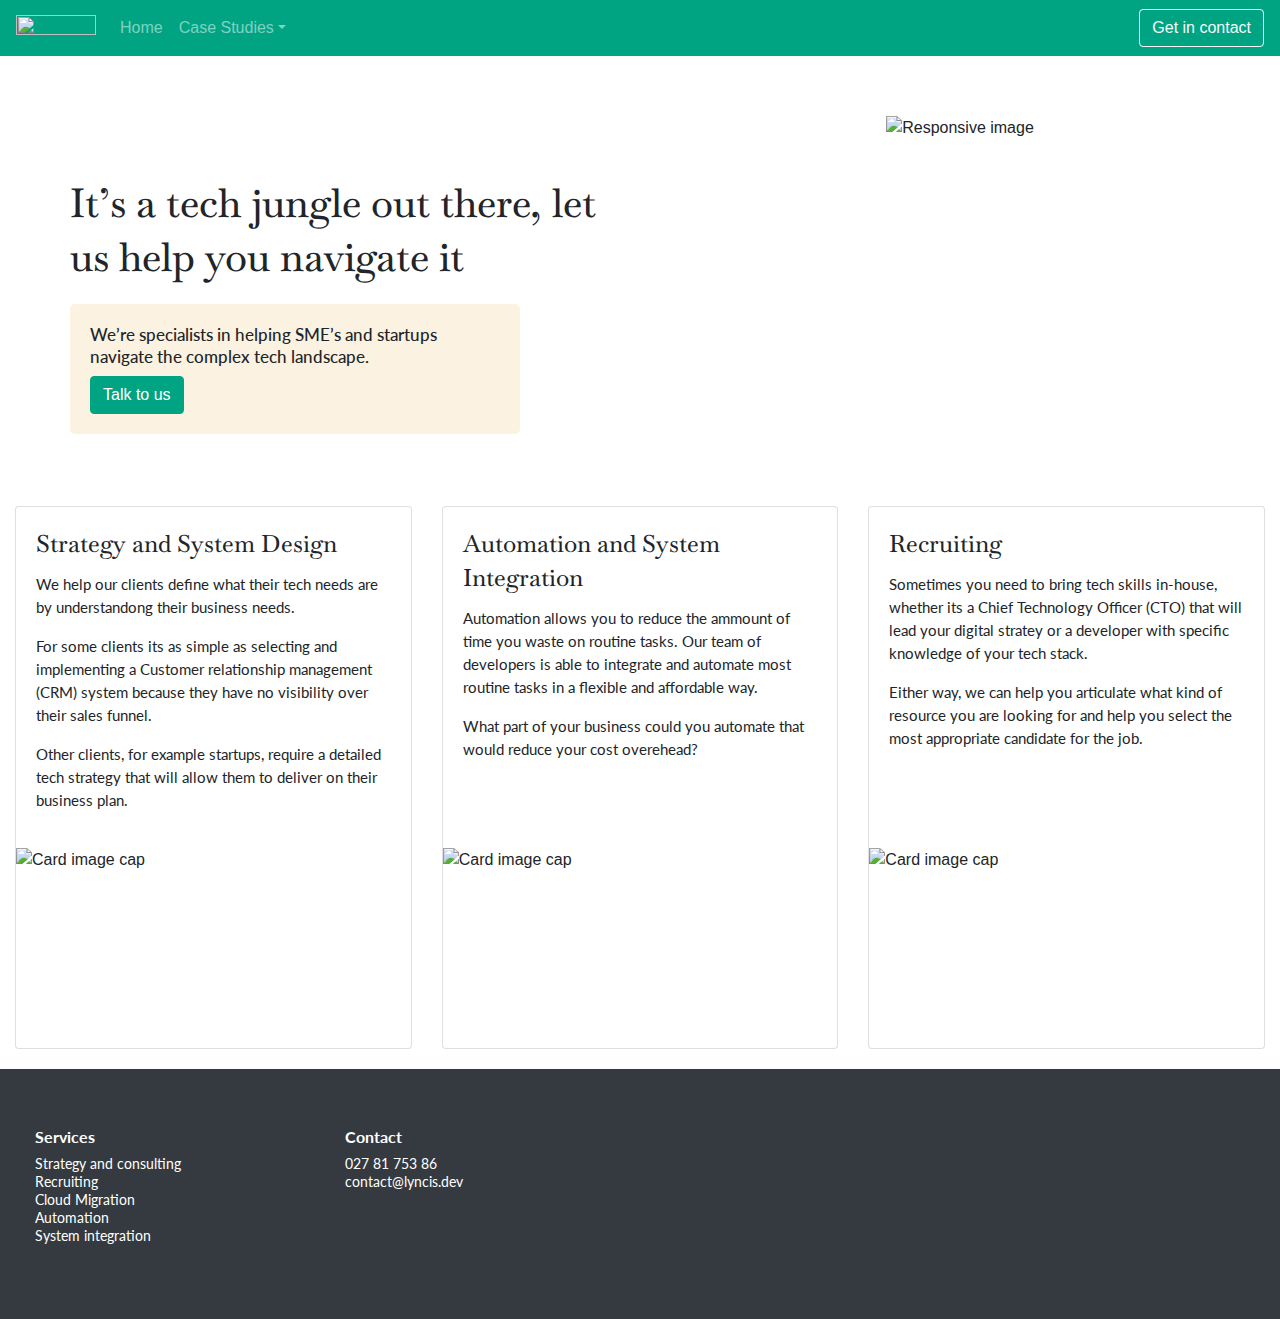
==== commit 30b4b304: "update" ====
--- a/index.html
+++ b/index.html
@@ -1 +1 @@
-<!doctypehtml><html lang="en"><meta charset="utf-8"><meta name="viewport"content="width=device-width,initial-scale=1,shrink-to-fit=no"><title>Lyncis - Home - Technology advice and digital solutions for small and medium South African companies</title><link rel="shortcut icon"href="assets/favicon.png"><link rel="stylesheet"href="css/custom.min.css"><meta name="twitter:card"content="summary"><meta name="twitter:title"content="Lyncis - Technology advice and digital solutions for small and medium South African companies"><meta name="twitter:description"content="A technology consultancy focused on advice that is backed by a strong commercial understanding of your business."><meta name="twitter:image"content="assets/botanist_v4.png"><script>!function(e,t,a,n){e[n]=e[n]||[],e[n].push({"gtm.start":(new Date).getTime(),event:"gtm.js"});var g=t.getElementsByTagName(a)[0],m=t.createElement(a);m.async=!0,m.src="https://www.googletagmanager.com/gtm.js?id=GTM-NHL6VN3",g.parentNode.insertBefore(m,g)}(window,document,"script","dataLayer")</script><script src="js/typewriter.min.js"></script><script src="js/contactrequest.min.js"></script><link href="https://fonts.googleapis.com/css?family=Baskervville&display=swap"rel="stylesheet"><link href="https://fonts.googleapis.com/css?family=Lato:400,700&display=swap"rel="stylesheet"><body><noscript><iframe src="https://www.googletagmanager.com/ns.html?id=GTM-NHL6VN3"height="0"width="0"style="display:none;visibility:hidden"></iframe></noscript><nav class="navbar navbar-expand-lg navbar-dark bg-primary"><a class="navbar-brand"href="#"><img src="assets/logo-white.png"width="80"height="100%"class="d-inline-block align-top"alt=""> </a><button class="navbar-toggler"type="button"data-toggle="collapse"data-target="#navbarNavAltMarkup"aria-controls="navbarNavAltMarkup"aria-expanded="false"aria-label="Toggle navigation"><span class="navbar-toggler-icon"></span></button><div class="collapse navbar-collapse"id="navbarNavAltMarkup"><div class="navbar-nav"><a class="nav-item nav-link"href="index.html">Home</a><div class="nav-item dropdown"><a class="nav-link dropdown-toggle"href="#"id="navbarDropdownMenuLink"role="button"data-toggle="dropdown"aria-haspopup="true"aria-expanded="false">Case Studies</a><div class="dropdown-menu"aria-labelledby="navbarDropdownMenuLink"><a class="dropdown-item"href="data-analysis.html">Data Analysis</a></div></div></div></div><div class="form-inline my-2 my-lg-0"><button class="btn btn-outline-light my-2 my-sm-0"data-toggle="modal"data-target="#exampleModal">Get in contact</button></div></nav><div class="container-fluid"><div class="row"><div class="col-md"><div class="main"><div class="textbox"><h1>It’s a tech jungle out there, let us help you navigate it</h1><div id="subtitle"><h3>We’re specialists in helping South African SME’s and startups navigate the complex tech landscape.</h3><button type="button"class="btn btn-primary"data-toggle="modal"data-target="#exampleModal">Talk to us</button></div></div></div></div><div class="col-md"><div class="main-img d-flex justify-content-center"><img src="assets/botanist_v4.png"class="img-fluid"alt="Responsive image"></div></div></div><div class="row"><div class="col"><div class="card-deck"><div class="card"><div class="card-body"><h5 class="card-title">Strategy and System Design</h5><p class="card-text">We help our clients define what their tech needs are by understandong their business needs.<p>For some clients its as simple as selecting and implementing a Customer relationship management (CRM) system because they have no visibility over their sales funnel.<p>Other clients, for example startups, require a detailed tech strategy that will allow them to deliver on their business plan.</div><img class="img-fluid card-image"src="assets/thumbs/data-analytics-sm.jpg"alt="Card image cap"></div><div class="card"><div class="card-body"><h5 class="card-title">Automation and System Integration</h5><p class="card-text">Automation allows you to reduce the ammount of time you waste on routine tasks. Our team of developers is able to integrate and automate most routine tasks in a flexible and affordable way.<p class="card-text">What part of your business could you automate that would reduce your cost overehead?</div><img class="img-fluid card-image"src="assets/thumbs/coding-sm.jpg"alt="Card image cap"></div><div class="card"><div class="card-body"><h5 class="card-title">Recruiting</h5><p class="card-text">Sometimes you need to bring tech skills in-house, whether its a Chief Technology Officer (CTO) that will lead your digital stratey or a developer with specific knowledge of your tech stack.<p>Either way, we can help you articulate what kind of resource you are looking for and help you select the most appropriate candidate for the job.</div><img class="img-fluid card-image"src="assets/thumbs/talent-acquisition-sm.png"alt="Card image cap"></div></div></div></div></div><div class="footer"><div class="container-fluid"><div class="row"style="padding-bottom:20px"><div class="col"><img src="assets/logo-white.png"width="100px"class="img-fluid"alt=""></div></div><div class="row"><div class="col-sm"><h2>Address</h2><ul style="list-style:none;padding:0"><li>9th Floor<li>5th St<li>Johannesburg<li>2196</ul></div><div class="col-sm"><h2>Services</h2><ul style="list-style:none;padding:0"><li>Strategy and consulting<li>Recruiting<li>Cloud Migration<li>Automation<li>System integration</ul></div><div class="col-sm"><h2>Contact</h2><ul style="list-style:none;padding:0"><li><a href="tel:+27817538640">+27 81 753 8640</a><li><a href="mailto:contact@lyncis.dev">contact@lyncis.dev</a></ul></div><div class="col-md"></div><div class="col-md"></div></div></div></div><div class="modal fade"id="exampleModal"tabindex="-1"role="dialog"aria-labelledby="exampleModalLabel"aria-hidden="true"><div class="modal-dialog"role="document"><div class="modal-content"><div class="modal-header"><h5 class="modal-title"id="exampleModalLabel">We'd love to talk to you</h5><button type="button"class="close"data-dismiss="modal"aria-label="Close"><span aria-hidden="true">&times;</span></button></div><div class="modal-body"><div class="container-fluid"><div class="row"><div class="col-sm"><p>We will never share your contact details with third parties or add these details to a mailing list.</div></div><div class="row"><div class="col-md"><form id="contactForm"><div class="form-group"><label for="name">Name</label> <input class="form-control"id="name"aria-describedby="emailHelp"placeholder=""name="name"></div><div class="form-group"><label for="email">Email address</label> <input type="email"class="form-control"id="email"aria-describedby="emailHelp"placeholder="if you prefer that we email you"name="email"></div><div class="form-group"><label for="phoneNumber">Phone Number</label> <input type="tel"class="form-control"id="phoneNumber"placeholder="if prefer that we call you"name="phoneNumber"></div><button id="contactFormSubmitButton"type="button"class="btn btn-primary"onclick="sendData()">Submit</button></form></div></div></div></div></div></div></div><script src="https://code.jquery.com/jquery-3.4.1.min.js"integrity="sha256-CSXorXvZcTkaix6Yvo6HppcZGetbYMGWSFlBw8HfCJo="crossorigin="anonymous"></script><script src="https://cdn.jsdelivr.net/npm/popper.js@1.16.0/dist/umd/popper.min.js"integrity="sha384-Q6E9RHvbIyZFJoft+2mJbHaEWldlvI9IOYy5n3zV9zzTtmI3UksdQRVvoxMfooAo"crossorigin="anonymous"></script><script src="https://stackpath.bootstrapcdn.com/bootstrap/4.4.0/js/bootstrap.min.js"integrity="sha384-3qaqj0lc6sV/qpzrc1N5DC6i1VRn/HyX4qdPaiEFbn54VjQBEU341pvjz7Dv3n6P"crossorigin="anonymous"></script>+<!doctypehtml><html lang="en"><meta charset="utf-8"><meta name="viewport"content="width=device-width,initial-scale=1,shrink-to-fit=no"><title>Lyncis - Home - Technology advice and digital solutions for small and medium companies</title><link rel="shortcut icon"href="assets/favicon.png"><link rel="stylesheet"href="css/custom.min.css"><meta name="twitter:card"content="summary"><meta name="twitter:title"content="Lyncis - Technology advice and digital solutions for small and medium companies"><meta name="twitter:description"content="A technology consultancy focused on advice that is backed by a strong commercial understanding of your business."><meta name="twitter:image"content="assets/botanist_v4.png"><script>!function(e,t,a,n){e[n]=e[n]||[],e[n].push({"gtm.start":(new Date).getTime(),event:"gtm.js"});var g=t.getElementsByTagName(a)[0],m=t.createElement(a);m.async=!0,m.src="https://www.googletagmanager.com/gtm.js?id=GTM-NHL6VN3",g.parentNode.insertBefore(m,g)}(window,document,"script","dataLayer")</script><script src="js/typewriter.min.js"></script><script src="js/contactrequest.min.js"></script><link href="https://fonts.googleapis.com/css?family=Baskervville&display=swap"rel="stylesheet"><link href="https://fonts.googleapis.com/css?family=Lato:400,700&display=swap"rel="stylesheet"><body><noscript><iframe src="https://www.googletagmanager.com/ns.html?id=GTM-NHL6VN3"height="0"width="0"style="display:none;visibility:hidden"></iframe></noscript><nav class="navbar navbar-expand-lg navbar-dark bg-primary"><a class="navbar-brand"href="#"><img src="assets/logo-white.png"width="80"height="100%"class="d-inline-block align-top"alt=""> </a><button class="navbar-toggler"type="button"data-toggle="collapse"data-target="#navbarNavAltMarkup"aria-controls="navbarNavAltMarkup"aria-expanded="false"aria-label="Toggle navigation"><span class="navbar-toggler-icon"></span></button><div class="collapse navbar-collapse"id="navbarNavAltMarkup"><div class="navbar-nav"><a class="nav-item nav-link"href="index.html">Home</a><div class="nav-item dropdown"><a class="nav-link dropdown-toggle"href="#"id="navbarDropdownMenuLink"role="button"data-toggle="dropdown"aria-haspopup="true"aria-expanded="false">Case Studies</a><div class="dropdown-menu"aria-labelledby="navbarDropdownMenuLink"><a class="dropdown-item"href="data-analysis.html">Data Analysis</a></div></div></div></div><div class="form-inline my-2 my-lg-0"><button class="btn btn-outline-light my-2 my-sm-0"data-toggle="modal"data-target="#exampleModal">Get in contact</button></div></nav><div class="container-fluid"><div class="row"><div class="col-md"><div class="main"><div class="textbox"><h1>It’s a tech jungle out there, let us help you navigate it</h1><div id="subtitle"><h3>We’re specialists in helping SME’s and startups navigate the complex tech landscape.</h3><button type="button"class="btn btn-primary"data-toggle="modal"data-target="#exampleModal">Talk to us</button></div></div></div></div><div class="col-md"><div class="main-img d-flex justify-content-center"><img src="assets/botanist_v4.png"class="img-fluid"alt="Responsive image"></div></div></div><div class="row"><div class="col"><div class="card-deck"><div class="card"><div class="card-body"><h5 class="card-title">Strategy and System Design</h5><p class="card-text">We help our clients define what their tech needs are by understandong their business needs.<p>For some clients its as simple as selecting and implementing a Customer relationship management (CRM) system because they have no visibility over their sales funnel.<p>Other clients, for example startups, require a detailed tech strategy that will allow them to deliver on their business plan.</div><img class="img-fluid card-image"src="assets/thumbs/data-analytics-sm.jpg"alt="Card image cap"></div><div class="card"><div class="card-body"><h5 class="card-title">Automation and System Integration</h5><p class="card-text">Automation allows you to reduce the ammount of time you waste on routine tasks. Our team of developers is able to integrate and automate most routine tasks in a flexible and affordable way.<p class="card-text">What part of your business could you automate that would reduce your cost overehead?</div><img class="img-fluid card-image"src="assets/thumbs/coding-sm.jpg"alt="Card image cap"></div><div class="card"><div class="card-body"><h5 class="card-title">Recruiting</h5><p class="card-text">Sometimes you need to bring tech skills in-house, whether its a Chief Technology Officer (CTO) that will lead your digital stratey or a developer with specific knowledge of your tech stack.<p>Either way, we can help you articulate what kind of resource you are looking for and help you select the most appropriate candidate for the job.</div><img class="img-fluid card-image"src="assets/thumbs/talent-acquisition-sm.png"alt="Card image cap"></div></div></div></div></div><div class="footer"><div class="container-fluid"><div class="row"style="padding-bottom:20px"><div class="col"><img src="assets/logo-white.png"width="100px"class="img-fluid"alt=""></div></div><div class="row"><div class="col-sm"><h2>Services</h2><ul style="list-style:none;padding:0"><li>Strategy and consulting<li>Recruiting<li>Cloud Migration<li>Automation<li>System integration</ul></div><div class="col-sm"><h2>Contact</h2><ul style="list-style:none;padding:0"><li><a href="tel:0278175386">027 81 753 86</a><li><a href="mailto:contact@lyncis.dev">contact@lyncis.dev</a></ul></div><div class="col-md"></div><div class="col-md"></div></div></div></div><div class="modal fade"id="exampleModal"tabindex="-1"role="dialog"aria-labelledby="exampleModalLabel"aria-hidden="true"><div class="modal-dialog"role="document"><div class="modal-content"><div class="modal-header"><h5 class="modal-title"id="exampleModalLabel">We'd love to talk to you</h5><button type="button"class="close"data-dismiss="modal"aria-label="Close"><span aria-hidden="true">&times;</span></button></div><div class="modal-body"><div class="container-fluid"><div class="row"><div class="col-sm"><p>We will never share your contact details with third parties or add these details to a mailing list.</div></div><div class="row"><div class="col-md"><form id="contactForm"><div class="form-group"><label for="name">Name</label> <input class="form-control"id="name"aria-describedby="emailHelp"placeholder=""name="name"></div><div class="form-group"><label for="email">Email address</label> <input type="email"class="form-control"id="email"aria-describedby="emailHelp"placeholder="if you prefer that we email you"name="email"></div><div class="form-group"><label for="phoneNumber">Phone Number</label> <input type="tel"class="form-control"id="phoneNumber"placeholder="if prefer that we call you"name="phoneNumber"></div><button id="contactFormSubmitButton"type="button"class="btn btn-primary"onclick="sendData()">Submit</button></form></div></div></div></div></div></div></div><script src="https://code.jquery.com/jquery-3.4.1.min.js"integrity="sha256-CSXorXvZcTkaix6Yvo6HppcZGetbYMGWSFlBw8HfCJo="crossorigin="anonymous"></script><script src="https://cdn.jsdelivr.net/npm/popper.js@1.16.0/dist/umd/popper.min.js"integrity="sha384-Q6E9RHvbIyZFJoft+2mJbHaEWldlvI9IOYy5n3zV9zzTtmI3UksdQRVvoxMfooAo"crossorigin="anonymous"></script><script src="https://stackpath.bootstrapcdn.com/bootstrap/4.4.0/js/bootstrap.min.js"integrity="sha384-3qaqj0lc6sV/qpzrc1N5DC6i1VRn/HyX4qdPaiEFbn54VjQBEU341pvjz7Dv3n6P"crossorigin="anonymous"></script>